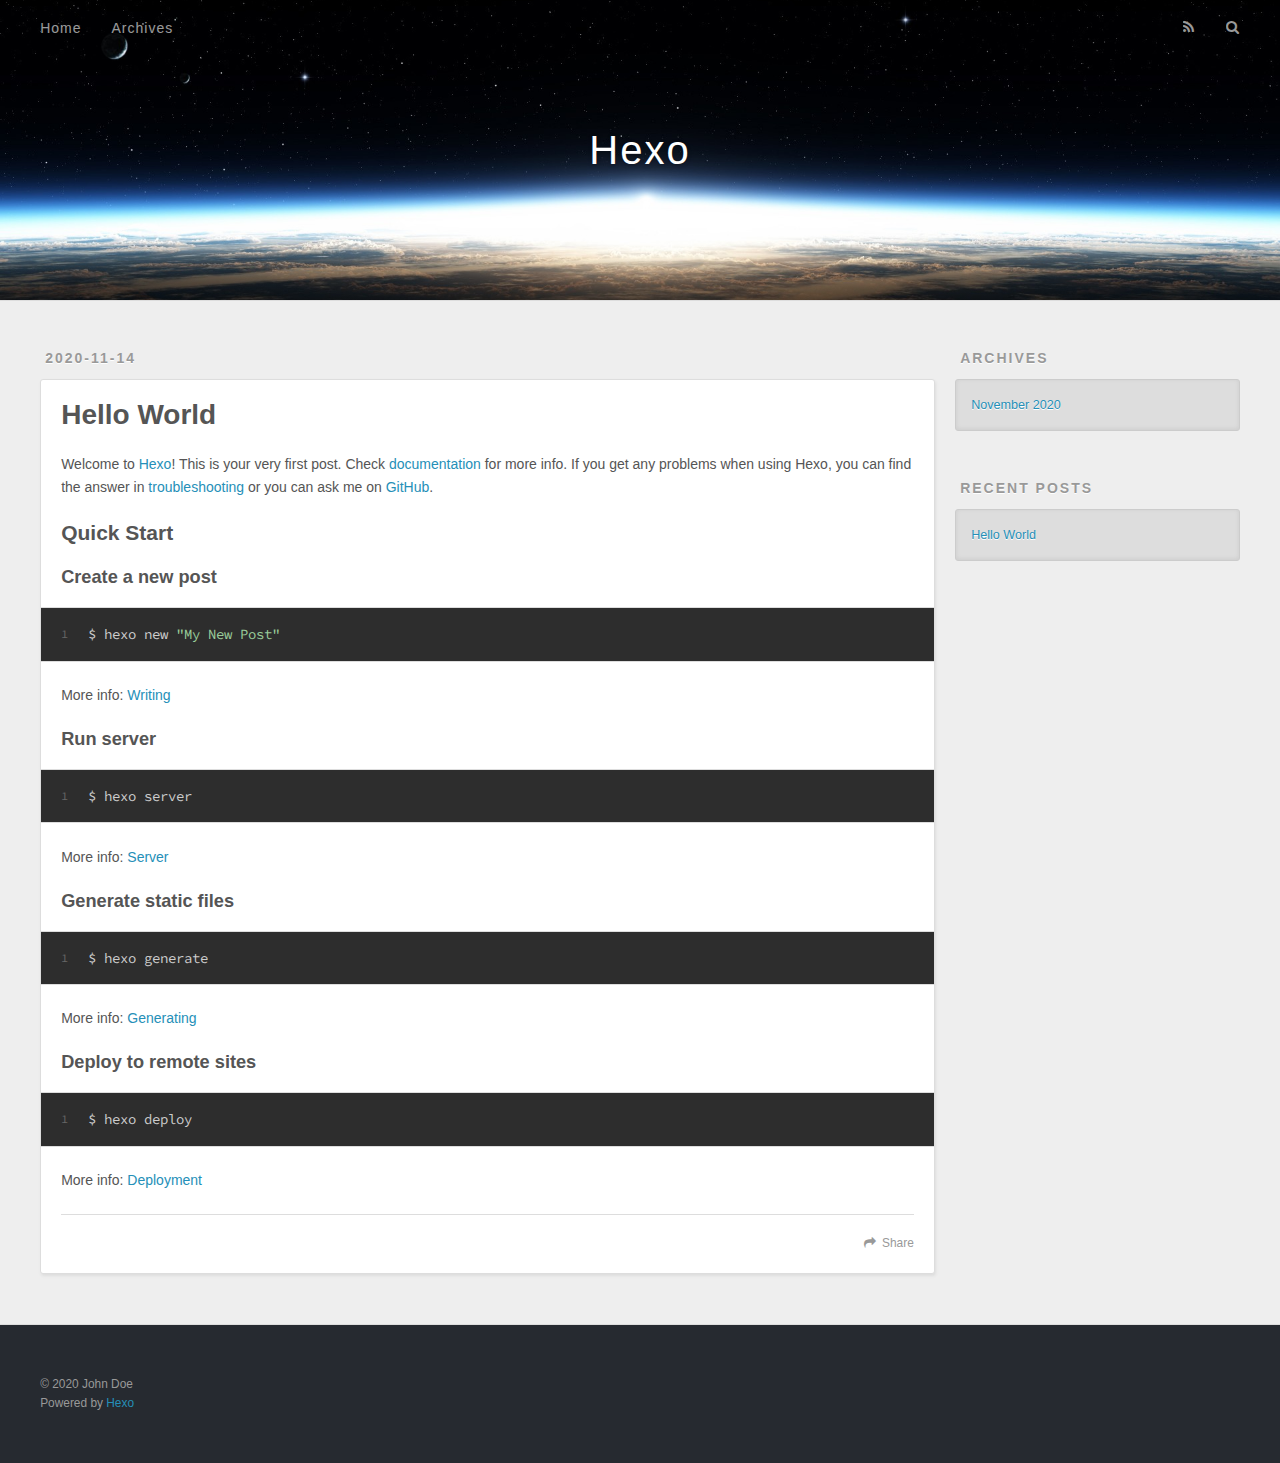
==== index.html @ d77c5b64 "Site updated: 2020-11-14 22:46:18" ====
<!DOCTYPE html>
<html>
<head>
  <meta charset="utf-8">
  

  
  <title>Hexo</title>
  <meta name="viewport" content="width=device-width, initial-scale=1, maximum-scale=1">
  <meta property="og:type" content="website">
<meta property="og:title" content="Hexo">
<meta property="og:url" content="http://example.com/index.html">
<meta property="og:site_name" content="Hexo">
<meta property="og:locale" content="en_US">
<meta property="article:author" content="John Doe">
<meta name="twitter:card" content="summary">
  
    <link rel="alternate" href="/atom.xml" title="Hexo" type="application/atom+xml">
  
  
    <link rel="icon" href="/favicon.png">
  
  
    <link href="//fonts.googleapis.com/css?family=Source+Code+Pro" rel="stylesheet" type="text/css">
  
  
<link rel="stylesheet" href="/css/style.css">

<meta name="generator" content="Hexo 5.2.0"></head>

<body>
  <div id="container">
    <div id="wrap">
      <header id="header">
  <div id="banner"></div>
  <div id="header-outer" class="outer">
    <div id="header-title" class="inner">
      <h1 id="logo-wrap">
        <a href="/" id="logo">Hexo</a>
      </h1>
      
    </div>
    <div id="header-inner" class="inner">
      <nav id="main-nav">
        <a id="main-nav-toggle" class="nav-icon"></a>
        
          <a class="main-nav-link" href="/">Home</a>
        
          <a class="main-nav-link" href="/archives">Archives</a>
        
      </nav>
      <nav id="sub-nav">
        
          <a id="nav-rss-link" class="nav-icon" href="/atom.xml" title="RSS Feed"></a>
        
        <a id="nav-search-btn" class="nav-icon" title="Search"></a>
      </nav>
      <div id="search-form-wrap">
        <form action="//google.com/search" method="get" accept-charset="UTF-8" class="search-form"><input type="search" name="q" class="search-form-input" placeholder="Search"><button type="submit" class="search-form-submit">&#xF002;</button><input type="hidden" name="sitesearch" value="http://example.com"></form>
      </div>
    </div>
  </div>
</header>
      <div class="outer">
        <section id="main">
  
    <article id="post-hello-world" class="article article-type-post" itemscope itemprop="blogPost">
  <div class="article-meta">
    <a href="/2020/11/14/hello-world/" class="article-date">
  <time datetime="2020-11-14T14:32:27.817Z" itemprop="datePublished">2020-11-14</time>
</a>
    
  </div>
  <div class="article-inner">
    
    
      <header class="article-header">
        
  
    <h1 itemprop="name">
      <a class="article-title" href="/2020/11/14/hello-world/">Hello World</a>
    </h1>
  

      </header>
    
    <div class="article-entry" itemprop="articleBody">
      
        <p>Welcome to <a target="_blank" rel="noopener" href="https://hexo.io/">Hexo</a>! This is your very first post. Check <a target="_blank" rel="noopener" href="https://hexo.io/docs/">documentation</a> for more info. If you get any problems when using Hexo, you can find the answer in <a target="_blank" rel="noopener" href="https://hexo.io/docs/troubleshooting.html">troubleshooting</a> or you can ask me on <a target="_blank" rel="noopener" href="https://github.com/hexojs/hexo/issues">GitHub</a>.</p>
<h2 id="Quick-Start"><a href="#Quick-Start" class="headerlink" title="Quick Start"></a>Quick Start</h2><h3 id="Create-a-new-post"><a href="#Create-a-new-post" class="headerlink" title="Create a new post"></a>Create a new post</h3><figure class="highlight bash"><table><tr><td class="gutter"><pre><span class="line">1</span><br></pre></td><td class="code"><pre><span class="line">$ hexo new <span class="string">&quot;My New Post&quot;</span></span><br></pre></td></tr></table></figure>

<p>More info: <a target="_blank" rel="noopener" href="https://hexo.io/docs/writing.html">Writing</a></p>
<h3 id="Run-server"><a href="#Run-server" class="headerlink" title="Run server"></a>Run server</h3><figure class="highlight bash"><table><tr><td class="gutter"><pre><span class="line">1</span><br></pre></td><td class="code"><pre><span class="line">$ hexo server</span><br></pre></td></tr></table></figure>

<p>More info: <a target="_blank" rel="noopener" href="https://hexo.io/docs/server.html">Server</a></p>
<h3 id="Generate-static-files"><a href="#Generate-static-files" class="headerlink" title="Generate static files"></a>Generate static files</h3><figure class="highlight bash"><table><tr><td class="gutter"><pre><span class="line">1</span><br></pre></td><td class="code"><pre><span class="line">$ hexo generate</span><br></pre></td></tr></table></figure>

<p>More info: <a target="_blank" rel="noopener" href="https://hexo.io/docs/generating.html">Generating</a></p>
<h3 id="Deploy-to-remote-sites"><a href="#Deploy-to-remote-sites" class="headerlink" title="Deploy to remote sites"></a>Deploy to remote sites</h3><figure class="highlight bash"><table><tr><td class="gutter"><pre><span class="line">1</span><br></pre></td><td class="code"><pre><span class="line">$ hexo deploy</span><br></pre></td></tr></table></figure>

<p>More info: <a target="_blank" rel="noopener" href="https://hexo.io/docs/one-command-deployment.html">Deployment</a></p>

      
    </div>
    <footer class="article-footer">
      <a data-url="http://example.com/2020/11/14/hello-world/" data-id="ckhhsz4mc0000z0wgeqf4gm39" class="article-share-link">Share</a>
      
      
    </footer>
  </div>
  
</article>


  


</section>
        
          <aside id="sidebar">
  
    

  
    

  
    
  
    
  <div class="widget-wrap">
    <h3 class="widget-title">Archives</h3>
    <div class="widget">
      <ul class="archive-list"><li class="archive-list-item"><a class="archive-list-link" href="/archives/2020/11/">November 2020</a></li></ul>
    </div>
  </div>


  
    
  <div class="widget-wrap">
    <h3 class="widget-title">Recent Posts</h3>
    <div class="widget">
      <ul>
        
          <li>
            <a href="/2020/11/14/hello-world/">Hello World</a>
          </li>
        
      </ul>
    </div>
  </div>

  
</aside>
        
      </div>
      <footer id="footer">
  
  <div class="outer">
    <div id="footer-info" class="inner">
      &copy; 2020 John Doe<br>
      Powered by <a href="http://hexo.io/" target="_blank">Hexo</a>
    </div>
  </div>
</footer>
    </div>
    <nav id="mobile-nav">
  
    <a href="/" class="mobile-nav-link">Home</a>
  
    <a href="/archives" class="mobile-nav-link">Archives</a>
  
</nav>
    

<script src="//ajax.googleapis.com/ajax/libs/jquery/2.0.3/jquery.min.js"></script>


  
<link rel="stylesheet" href="/fancybox/jquery.fancybox.css">

  
<script src="/fancybox/jquery.fancybox.pack.js"></script>




<script src="/js/script.js"></script>




  </div>
</body>
</html>
---- css/style.css ----
body {
  width: 100%;
}
body:before,
body:after {
  content: "";
  display: table;
}
body:after {
  clear: both;
}
html,
body,
div,
span,
applet,
object,
iframe,
h1,
h2,
h3,
h4,
h5,
h6,
p,
blockquote,
pre,
a,
abbr,
acronym,
address,
big,
cite,
code,
del,
dfn,
em,
img,
ins,
kbd,
q,
s,
samp,
small,
strike,
strong,
sub,
sup,
tt,
var,
dl,
dt,
dd,
ol,
ul,
li,
fieldset,
form,
label,
legend,
table,
caption,
tbody,
tfoot,
thead,
tr,
th,
td {
  margin: 0;
  padding: 0;
  border: 0;
  outline: 0;
  font-weight: inherit;
  font-style: inherit;
  font-family: inherit;
  font-size: 100%;
  vertical-align: baseline;
}
body {
  line-height: 1;
  color: #000;
  background: #fff;
}
ol,
ul {
  list-style: none;
}
table {
  border-collapse: separate;
  border-spacing: 0;
  vertical-align: middle;
}
caption,
th,
td {
  text-align: left;
  font-weight: normal;
  vertical-align: middle;
}
a img {
  border: none;
}
input,
button {
  margin: 0;
  padding: 0;
}
input::-moz-focus-inner,
button::-moz-focus-inner {
  border: 0;
  padding: 0;
}
@font-face {
  font-family: FontAwesome;
  font-style: normal;
  font-weight: normal;
  src: url("fonts/fontawesome-webfont.eot?v=#4.0.3");
  src: url("fonts/fontawesome-webfont.eot?#iefix&v=#4.0.3") format("embedded-opentype"), url("fonts/fontawesome-webfont.woff?v=#4.0.3") format("woff"), url("fonts/fontawesome-webfont.ttf?v=#4.0.3") format("truetype"), url("fonts/fontawesome-webfont.svg#fontawesomeregular?v=#4.0.3") format("svg");
}
html,
body,
#container {
  height: 100%;
}
body {
  background: #eee;
  font: 14px -apple-system, BlinkMacSystemFont, "Segoe UI", "Roboto", "Oxygen", "Ubuntu", "Cantarell", "Fira Sans", "Droid Sans", "Helvetica Neue", sans-serif;
  -webkit-text-size-adjust: 100%;
}
.outer {
  max-width: 1220px;
  margin: 0 auto;
  padding: 0 20px;
}
.outer:before,
.outer:after {
  content: "";
  display: table;
}
.outer:after {
  clear: both;
}
.inner {
  display: inline;
  float: left;
  width: 98.33333333333333%;
  margin: 0 0.833333333333333%;
}
.left,
.alignleft {
  float: left;
}
.right,
.alignright {
  float: right;
}
.clear {
  clear: both;
}
#container {
  position: relative;
}
.mobile-nav-on {
  overflow: hidden;
}
#wrap {
  height: 100%;
  width: 100%;
  position: absolute;
  top: 0;
  left: 0;
  -webkit-transition: 0.2s ease-out;
  -moz-transition: 0.2s ease-out;
  -ms-transition: 0.2s ease-out;
  transition: 0.2s ease-out;
  z-index: 1;
  background: #eee;
}
.mobile-nav-on #wrap {
  left: 280px;
}
@media screen and (min-width: 768px) {
  #main {
    display: inline;
    float: left;
    width: 73.33333333333333%;
    margin: 0 0.833333333333333%;
  }
}
.article-date,
.article-category-link,
.archive-year,
.widget-title {
  text-decoration: none;
  text-transform: uppercase;
  letter-spacing: 2px;
  color: #999;
  margin-bottom: 1em;
  margin-left: 5px;
  line-height: 1em;
  text-shadow: 0 1px #fff;
  font-weight: bold;
}
.article-inner,
.archive-article-inner {
  background: #fff;
  -webkit-box-shadow: 1px 2px 3px #ddd;
  box-shadow: 1px 2px 3px #ddd;
  border: 1px solid #ddd;
  border-radius: 3px;
}
.article-entry h1,
.widget h1 {
  font-size: 2em;
}
.article-entry h2,
.widget h2 {
  font-size: 1.5em;
}
.article-entry h3,
.widget h3 {
  font-size: 1.3em;
}
.article-entry h4,
.widget h4 {
  font-size: 1.2em;
}
.article-entry h5,
.widget h5 {
  font-size: 1em;
}
.article-entry h6,
.widget h6 {
  font-size: 1em;
  color: #999;
}
.article-entry hr,
.widget hr {
  border: 1px dashed #ddd;
}
.article-entry strong,
.widget strong {
  font-weight: bold;
}
.article-entry em,
.widget em,
.article-entry cite,
.widget cite {
  font-style: italic;
}
.article-entry sup,
.widget sup,
.article-entry sub,
.widget sub {
  font-size: 0.75em;
  line-height: 0;
  position: relative;
  vertical-align: baseline;
}
.article-entry sup,
.widget sup {
  top: -0.5em;
}
.article-entry sub,
.widget sub {
  bottom: -0.2em;
}
.article-entry small,
.widget small {
  font-size: 0.85em;
}
.article-entry acronym,
.widget acronym,
.article-entry abbr,
.widget abbr {
  border-bottom: 1px dotted;
}
.article-entry ul,
.widget ul,
.article-entry ol,
.widget ol,
.article-entry dl,
.widget dl {
  margin: 0 20px;
  line-height: 1.6em;
}
.article-entry ul ul,
.widget ul ul,
.article-entry ol ul,
.widget ol ul,
.article-entry ul ol,
.widget ul ol,
.article-entry ol ol,
.widget ol ol {
  margin-top: 0;
  margin-bottom: 0;
}
.article-entry ul,
.widget ul {
  list-style: disc;
}
.article-entry ol,
.widget ol {
  list-style: decimal;
}
.article-entry dt,
.widget dt {
  font-weight: bold;
}
#header {
  height: 300px;
  position: relative;
  border-bottom: 1px solid #ddd;
}
#header:before,
#header:after {
  content: "";
  position: absolute;
  left: 0;
  right: 0;
  height: 40px;
}
#header:before {
  top: 0;
  background: -webkit-linear-gradient(rgba(0,0,0,0.2), transparent);
  background: -moz-linear-gradient(rgba(0,0,0,0.2), transparent);
  background: -ms-linear-gradient(rgba(0,0,0,0.2), transparent);
  background: linear-gradient(rgba(0,0,0,0.2), transparent);
}
#header:after {
  bottom: 0;
  background: -webkit-linear-gradient(transparent, rgba(0,0,0,0.2));
  background: -moz-linear-gradient(transparent, rgba(0,0,0,0.2));
  background: -ms-linear-gradient(transparent, rgba(0,0,0,0.2));
  background: linear-gradient(transparent, rgba(0,0,0,0.2));
}
#header-outer {
  height: 100%;
  position: relative;
}
#header-inner {
  position: relative;
  overflow: hidden;
}
#banner {
  position: absolute;
  top: 0;
  left: 0;
  width: 100%;
  height: 100%;
  background: url("images/banner.jpg") center #000;
  -webkit-background-size: cover;
  -moz-background-size: cover;
  background-size: cover;
  z-index: -1;
}
#header-title {
  text-align: center;
  height: 40px;
  position: absolute;
  top: 50%;
  left: 0;
  margin-top: -20px;
}
#logo,
#subtitle {
  text-decoration: none;
  color: #fff;
  font-weight: 300;
  text-shadow: 0 1px 4px rgba(0,0,0,0.3);
}
#logo {
  font-size: 40px;
  line-height: 40px;
  letter-spacing: 2px;
}
#subtitle {
  font-size: 16px;
  line-height: 16px;
  letter-spacing: 1px;
}
#subtitle-wrap {
  margin-top: 16px;
}
#main-nav {
  float: left;
  margin-left: -15px;
}
.nav-icon,
.main-nav-link {
  float: left;
  color: #fff;
  opacity: 0.6;
  text-decoration: none;
  text-shadow: 0 1px rgba(0,0,0,0.2);
  -webkit-transition: opacity 0.2s;
  -moz-transition: opacity 0.2s;
  -ms-transition: opacity 0.2s;
  transition: opacity 0.2s;
  display: block;
  padding: 20px 15px;
}
.nav-icon:hover,
.main-nav-link:hover {
  opacity: 1;
}
.nav-icon {
  font-family: FontAwesome;
  text-align: center;
  font-size: 14px;
  width: 14px;
  height: 14px;
  padding: 20px 15px;
  position: relative;
  cursor: pointer;
}
.main-nav-link {
  font-weight: 300;
  letter-spacing: 1px;
}
@media screen and (max-width: 479px) {
  .main-nav-link {
    display: none;
  }
}
#main-nav-toggle {
  display: none;
}
#main-nav-toggle:before {
  content: "\f0c9";
}
@media screen and (max-width: 479px) {
  #main-nav-toggle {
    display: block;
  }
}
#sub-nav {
  float: right;
  margin-right: -15px;
}
#nav-rss-link:before {
  content: "\f09e";
}
#nav-search-btn:before {
  content: "\f002";
}
#search-form-wrap {
  position: absolute;
  top: 15px;
  width: 150px;
  height: 30px;
  right: -150px;
  opacity: 0;
  -webkit-transition: 0.2s ease-out;
  -moz-transition: 0.2s ease-out;
  -ms-transition: 0.2s ease-out;
  transition: 0.2s ease-out;
}
#search-form-wrap.on {
  opacity: 1;
  right: 0;
}
@media screen and (max-width: 479px) {
  #search-form-wrap {
    width: 100%;
    right: -100%;
  }
}
.search-form {
  position: absolute;
  top: 0;
  left: 0;
  right: 0;
  background: #fff;
  padding: 5px 15px;
  border-radius: 15px;
  -webkit-box-shadow: 0 0 10px rgba(0,0,0,0.3);
  box-shadow: 0 0 10px rgba(0,0,0,0.3);
}
.search-form-input {
  border: none;
  background: none;
  color: #555;
  width: 100%;
  font: 13px -apple-system, BlinkMacSystemFont, "Segoe UI", "Roboto", "Oxygen", "Ubuntu", "Cantarell", "Fira Sans", "Droid Sans", "Helvetica Neue", sans-serif;
  outline: none;
}
.search-form-input::-webkit-search-results-decoration,
.search-form-input::-webkit-search-cancel-button {
  -webkit-appearance: none;
}
.search-form-submit {
  position: absolute;
  top: 50%;
  right: 10px;
  margin-top: -7px;
  font: 13px FontAwesome;
  border: none;
  background: none;
  color: #bbb;
  cursor: pointer;
}
.search-form-submit:hover,
.search-form-submit:focus {
  color: #777;
}
.article {
  margin: 50px 0;
}
.article-inner {
  overflow: hidden;
}
.article-meta:before,
.article-meta:after {
  content: "";
  display: table;
}
.article-meta:after {
  clear: both;
}
.article-date {
  float: left;
}
.article-category {
  float: left;
  line-height: 1em;
  color: #ccc;
  text-shadow: 0 1px #fff;
  margin-left: 8px;
}
.article-category:before {
  content: "\2022";
}
.article-category-link {
  margin: 0 12px 1em;
}
.article-header {
  padding: 20px 20px 0;
}
.article-title {
  text-decoration: none;
  font-size: 2em;
  font-weight: bold;
  color: #555;
  line-height: 1.1em;
  -webkit-transition: color 0.2s;
  -moz-transition: color 0.2s;
  -ms-transition: color 0.2s;
  transition: color 0.2s;
}
a.article-title:hover {
  color: #258fb8;
}
.article-entry {
  color: #555;
  padding: 0 20px;
}
.article-entry:before,
.article-entry:after {
  content: "";
  display: table;
}
.article-entry:after {
  clear: both;
}
.article-entry p,
.article-entry table {
  line-height: 1.6em;
  margin: 1.6em 0;
}
.article-entry h1,
.article-entry h2,
.article-entry h3,
.article-entry h4,
.article-entry h5,
.article-entry h6 {
  font-weight: bold;
}
.article-entry h1,
.article-entry h2,
.article-entry h3,
.article-entry h4,
.article-entry h5,
.article-entry h6 {
  line-height: 1.1em;
  margin: 1.1em 0;
}
.article-entry a {
  color: #258fb8;
  text-decoration: none;
}
.article-entry a:hover {
  text-decoration: underline;
}
.article-entry ul,
.article-entry ol,
.article-entry dl {
  margin-top: 1.6em;
  margin-bottom: 1.6em;
}
.article-entry img,
.article-entry video {
  max-width: 100%;
  height: auto;
  display: block;
  margin: auto;
}
.article-entry iframe {
  border: none;
}
.article-entry table {
  width: 100%;
  border-collapse: collapse;
  border-spacing: 0;
}
.article-entry th {
  font-weight: bold;
  border-bottom: 3px solid #ddd;
  padding-bottom: 0.5em;
}
.article-entry td {
  border-bottom: 1px solid #ddd;
  padding: 10px 0;
}
.article-entry blockquote {
  font-family: Georgia, "Times New Roman", serif;
  font-size: 1.4em;
  margin: 1.6em 20px;
  text-align: center;
}
.article-entry blockquote footer {
  font-size: 14px;
  margin: 1.6em 0;
  font-family: -apple-system, BlinkMacSystemFont, "Segoe UI", "Roboto", "Oxygen", "Ubuntu", "Cantarell", "Fira Sans", "Droid Sans", "Helvetica Neue", sans-serif;
}
.article-entry blockquote footer cite:before {
  content: "—";
  padding: 0 0.5em;
}
.article-entry .pullquote {
  text-align: left;
  width: 45%;
  margin: 0;
}
.article-entry .pullquote.left {
  margin-left: 0.5em;
  margin-right: 1em;
}
.article-entry .pullquote.right {
  margin-right: 0.5em;
  margin-left: 1em;
}
.article-entry .caption {
  color: #999;
  display: block;
  font-size: 0.9em;
  margin-top: 0.5em;
  position: relative;
  text-align: center;
}
.article-entry .video-container {
  position: relative;
  padding-top: 56.25%;
  height: 0;
  overflow: hidden;
}
.article-entry .video-container iframe,
.article-entry .video-container object,
.article-entry .video-container embed {
  position: absolute;
  top: 0;
  left: 0;
  width: 100%;
  height: 100%;
  margin-top: 0;
}
.article-more-link a {
  display: inline-block;
  line-height: 1em;
  padding: 6px 15px;
  border-radius: 15px;
  background: #eee;
  color: #999;
  text-shadow: 0 1px #fff;
  text-decoration: none;
}
.article-more-link a:hover {
  background: #258fb8;
  color: #fff;
  text-decoration: none;
  text-shadow: 0 1px #1e7293;
}
.article-footer {
  font-size: 0.85em;
  line-height: 1.6em;
  border-top: 1px solid #ddd;
  padding-top: 1.6em;
  margin: 0 20px 20px;
}
.article-footer:before,
.article-footer:after {
  content: "";
  display: table;
}
.article-footer:after {
  clear: both;
}
.article-footer a {
  color: #999;
  text-decoration: none;
}
.article-footer a:hover {
  color: #555;
}
.article-tag-list-item {
  float: left;
  margin-right: 10px;
}
.article-tag-list-link:before {
  content: "#";
}
.article-comment-link {
  float: right;
}
.article-comment-link:before {
  content: "\f075";
  font-family: FontAwesome;
  padding-right: 8px;
}
.article-share-link {
  cursor: pointer;
  float: right;
  margin-left: 20px;
}
.article-share-link:before {
  content: "\f064";
  font-family: FontAwesome;
  padding-right: 6px;
}
#article-nav {
  position: relative;
}
#article-nav:before,
#article-nav:after {
  content: "";
  display: table;
}
#article-nav:after {
  clear: both;
}
@media screen and (min-width: 768px) {
  #article-nav {
    margin: 50px 0;
  }
  #article-nav:before {
    width: 8px;
    height: 8px;
    position: absolute;
    top: 50%;
    left: 50%;
    margin-top: -4px;
    margin-left: -4px;
    content: "";
    border-radius: 50%;
    background: #ddd;
    -webkit-box-shadow: 0 1px 2px #fff;
    box-shadow: 0 1px 2px #fff;
  }
}
.article-nav-link-wrap {
  text-decoration: none;
  text-shadow: 0 1px #fff;
  color: #999;
  -webkit-box-sizing: border-box;
  -moz-box-sizing: border-box;
  box-sizing: border-box;
  margin-top: 50px;
  text-align: center;
  display: block;
}
.article-nav-link-wrap:hover {
  color: #555;
}
@media screen and (min-width: 768px) {
  .article-nav-link-wrap {
    width: 50%;
    margin-top: 0;
  }
}
@media screen and (min-width: 768px) {
  #article-nav-newer {
    float: left;
    text-align: right;
    padding-right: 20px;
  }
}
@media screen and (min-width: 768px) {
  #article-nav-older {
    float: right;
    text-align: left;
    padding-left: 20px;
  }
}
.article-nav-caption {
  text-transform: uppercase;
  letter-spacing: 2px;
  color: #ddd;
  line-height: 1em;
  font-weight: bold;
}
#article-nav-newer .article-nav-caption {
  margin-right: -2px;
}
.article-nav-title {
  font-size: 0.85em;
  line-height: 1.6em;
  margin-top: 0.5em;
}
.article-share-box {
  position: absolute;
  display: none;
  background: #fff;
  -webkit-box-shadow: 1px 2px 10px rgba(0,0,0,0.2);
  box-shadow: 1px 2px 10px rgba(0,0,0,0.2);
  border-radius: 3px;
  margin-left: -145px;
  overflow: hidden;
  z-index: 1;
}
.article-share-box.on {
  display: block;
}
.article-share-input {
  width: 100%;
  background: none;
  -webkit-box-sizing: border-box;
  -moz-box-sizing: border-box;
  box-sizing: border-box;
  font: 14px -apple-system, BlinkMacSystemFont, "Segoe UI", "Roboto", "Oxygen", "Ubuntu", "Cantarell", "Fira Sans", "Droid Sans", "Helvetica Neue", sans-serif;
  padding: 0 15px;
  color: #555;
  outline: none;
  border: 1px solid #ddd;
  border-radius: 3px 3px 0 0;
  height: 36px;
  line-height: 36px;
}
.article-share-links {
  background: #eee;
}
.article-share-links:before,
.article-share-links:after {
  content: "";
  display: table;
}
.article-share-links:after {
  clear: both;
}
.article-share-twitter,
.article-share-facebook,
.article-share-pinterest,
.article-share-google {
  width: 50px;
  height: 36px;
  display: block;
  float: left;
  position: relative;
  color: #999;
  text-shadow: 0 1px #fff;
}
.article-share-twitter:before,
.article-share-facebook:before,
.article-share-pinterest:before,
.article-share-google:before {
  font-size: 20px;
  font-family: FontAwesome;
  width: 20px;
  height: 20px;
  position: absolute;
  top: 50%;
  left: 50%;
  margin-top: -10px;
  margin-left: -10px;
  text-align: center;
}
.article-share-twitter:hover,
.article-share-facebook:hover,
.article-share-pinterest:hover,
.article-share-google:hover {
  color: #fff;
}
.article-share-twitter:before {
  content: "\f099";
}
.article-share-twitter:hover {
  background: #00aced;
  text-shadow: 0 1px #008abe;
}
.article-share-facebook:before {
  content: "\f09a";
}
.article-share-facebook:hover {
  background: #3b5998;
  text-shadow: 0 1px #2f477a;
}
.article-share-pinterest:before {
  content: "\f0d2";
}
.article-share-pinterest:hover {
  background: #cb2027;
  text-shadow: 0 1px #a21a1f;
}
.article-share-google:before {
  content: "\f0d5";
}
.article-share-google:hover {
  background: #dd4b39;
  text-shadow: 0 1px #be3221;
}
.article-gallery {
  background: #000;
  position: relative;
}
.article-gallery-photos {
  position: relative;
  overflow: hidden;
}
.article-gallery-img {
  display: none;
  max-width: 100%;
}
.article-gallery-img:first-child {
  display: block;
}
.article-gallery-img.loaded {
  position: absolute;
  display: block;
}
.article-gallery-img img {
  display: block;
  max-width: 100%;
  margin: 0 auto;
}
#comments {
  background: #fff;
  -webkit-box-shadow: 1px 2px 3px #ddd;
  box-shadow: 1px 2px 3px #ddd;
  padding: 20px;
  border: 1px solid #ddd;
  border-radius: 3px;
  margin: 50px 0;
}
#comments a {
  color: #258fb8;
}
.archives-wrap {
  margin: 50px 0;
}
.archives:before,
.archives:after {
  content: "";
  display: table;
}
.archives:after {
  clear: both;
}
.archive-year-wrap {
  margin-bottom: 1em;
}
.archives {
  -webkit-column-gap: 10px;
  -moz-column-gap: 10px;
  column-gap: 10px;
}
@media screen and (min-width: 480px) and (max-width: 767px) {
  .archives {
    -webkit-column-count: 2;
    -moz-column-count: 2;
    column-count: 2;
  }
}
@media screen and (min-width: 768px) {
  .archives {
    -webkit-column-count: 3;
    -moz-column-count: 3;
    column-count: 3;
  }
}
.archive-article {
  -webkit-column-break-inside: avoid;
  page-break-inside: avoid;
  overflow: hidden;
  break-inside: avoid-column;
}
.archive-article-inner {
  padding: 10px;
  margin-bottom: 15px;
}
.archive-article-title {
  text-decoration: none;
  font-weight: bold;
  color: #555;
  -webkit-transition: color 0.2s;
  -moz-transition: color 0.2s;
  -ms-transition: color 0.2s;
  transition: color 0.2s;
  line-height: 1.6em;
}
.archive-article-title:hover {
  color: #258fb8;
}
.archive-article-footer {
  margin-top: 1em;
}
.archive-article-date {
  color: #999;
  text-decoration: none;
  font-size: 0.85em;
  line-height: 1em;
  margin-bottom: 0.5em;
  display: block;
}
#page-nav {
  margin: 50px auto;
  background: #fff;
  -webkit-box-shadow: 1px 2px 3px #ddd;
  box-shadow: 1px 2px 3px #ddd;
  border: 1px solid #ddd;
  border-radius: 3px;
  text-align: center;
  color: #999;
  overflow: hidden;
}
#page-nav:before,
#page-nav:after {
  content: "";
  display: table;
}
#page-nav:after {
  clear: both;
}
#page-nav a,
#page-nav span {
  padding: 10px 20px;
  line-height: 1;
  height: 2ex;
}
#page-nav a {
  color: #999;
  text-decoration: none;
}
#page-nav a:hover {
  background: #999;
  color: #fff;
}
#page-nav .prev {
  float: left;
}
#page-nav .next {
  float: right;
}
#page-nav .page-number {
  display: inline-block;
}
@media screen and (max-width: 479px) {
  #page-nav .page-number {
    display: none;
  }
}
#page-nav .current {
  color: #555;
  font-weight: bold;
}
#page-nav .space {
  color: #ddd;
}
#footer {
  background: #262a30;
  padding: 50px 0;
  border-top: 1px solid #ddd;
  color: #999;
}
#footer a {
  color: #258fb8;
  text-decoration: none;
}
#footer a:hover {
  text-decoration: underline;
}
#footer-info {
  line-height: 1.6em;
  font-size: 0.85em;
}
.article-entry pre,
.article-entry .highlight {
  background: #2d2d2d;
  margin: 0 -20px;
  padding: 15px 20px;
  border-style: solid;
  border-color: #ddd;
  border-width: 1px 0;
  overflow: auto;
  color: #ccc;
  line-height: 22.400000000000002px;
}
.article-entry .highlight .gutter pre,
.article-entry .gist .gist-file .gist-data .line-numbers {
  color: #666;
  font-size: 0.85em;
}
.article-entry pre,
.article-entry code {
  font-family: "Source Code Pro", Consolas, Monaco, Menlo, Consolas, monospace;
}
.article-entry code {
  background: #eee;
  text-shadow: 0 1px #fff;
  padding: 0 0.3em;
}
.article-entry pre code {
  background: none;
  text-shadow: none;
  padding: 0;
}
.article-entry .highlight pre {
  border: none;
  margin: 0;
  padding: 0;
}
.article-entry .highlight table {
  margin: 0;
  width: auto;
}
.article-entry .highlight td {
  border: none;
  padding: 0;
}
.article-entry .highlight figcaption {
  font-size: 0.85em;
  color: #999;
  line-height: 1em;
  margin-bottom: 1em;
}
.article-entry .highlight figcaption:before,
.article-entry .highlight figcaption:after {
  content: "";
  display: table;
}
.article-entry .highlight figcaption:after {
  clear: both;
}
.article-entry .highlight figcaption a {
  float: right;
}
.article-entry .highlight .gutter pre {
  text-align: right;
  padding-right: 20px;
}
.article-entry .highlight .line {
  height: 22.400000000000002px;
}
.article-entry .highlight .line.marked {
  background: #515151;
}
.article-entry .gist {
  margin: 0 -20px;
  border-style: solid;
  border-color: #ddd;
  border-width: 1px 0;
  background: #2d2d2d;
  padding: 15px 20px 15px 0;
}
.article-entry .gist .gist-file {
  border: none;
  font-family: "Source Code Pro", Consolas, Monaco, Menlo, Consolas, monospace;
  margin: 0;
}
.article-entry .gist .gist-file .gist-data {
  background: none;
  border: none;
}
.article-entry .gist .gist-file .gist-data .line-numbers {
  background: none;
  border: none;
  padding: 0 20px 0 0;
}
.article-entry .gist .gist-file .gist-data .line-data {
  padding: 0 !important;
}
.article-entry .gist .gist-file .highlight {
  margin: 0;
  padding: 0;
  border: none;
}
.article-entry .gist .gist-file .gist-meta {
  background: #2d2d2d;
  color: #999;
  font: 0.85em -apple-system, BlinkMacSystemFont, "Segoe UI", "Roboto", "Oxygen", "Ubuntu", "Cantarell", "Fira Sans", "Droid Sans", "Helvetica Neue", sans-serif;
  text-shadow: 0 0;
  padding: 0;
  margin-top: 1em;
  margin-left: 20px;
}
.article-entry .gist .gist-file .gist-meta a {
  color: #258fb8;
  font-weight: normal;
}
.article-entry .gist .gist-file .gist-meta a:hover {
  text-decoration: underline;
}
pre .comment,
pre .title {
  color: #999;
}
pre .variable,
pre .attribute,
pre .tag,
pre .regexp,
pre .ruby .constant,
pre .xml .tag .title,
pre .xml .pi,
pre .xml .doctype,
pre .html .doctype,
pre .css .id,
pre .css .class,
pre .css .pseudo {
  color: #f2777a;
}
pre .number,
pre .preprocessor,
pre .built_in,
pre .literal,
pre .params,
pre .constant {
  color: #f99157;
}
pre .class,
pre .ruby .class .title,
pre .css .rules .attribute {
  color: #9c9;
}
pre .string,
pre .value,
pre .inheritance,
pre .header,
pre .ruby .symbol,
pre .xml .cdata {
  color: #9c9;
}
pre .css .hexcolor {
  color: #6cc;
}
pre .function,
pre .python .decorator,
pre .python .title,
pre .ruby .function .title,
pre .ruby .title .keyword,
pre .perl .sub,
pre .javascript .title,
pre .coffeescript .title {
  color: #69c;
}
pre .keyword,
pre .javascript .function {
  color: #c9c;
}
@media screen and (max-width: 479px) {
  #mobile-nav {
    position: absolute;
    top: 0;
    left: 0;
    width: 280px;
    height: 100%;
    background: #191919;
    border-right: 1px solid #fff;
  }
}
@media screen and (max-width: 479px) {
  .mobile-nav-link {
    display: block;
    color: #999;
    text-decoration: none;
    padding: 15px 20px;
    font-weight: bold;
  }
  .mobile-nav-link:hover {
    color: #fff;
  }
}
@media screen and (min-width: 768px) {
  #sidebar {
    display: inline;
    float: left;
    width: 23.333333333333332%;
    margin: 0 0.833333333333333%;
  }
}
.widget-wrap {
  margin: 50px 0;
}
.widget {
  color: #777;
  text-shadow: 0 1px #fff;
  background: #ddd;
  -webkit-box-shadow: 0 -1px 4px #ccc inset;
  box-shadow: 0 -1px 4px #ccc inset;
  border: 1px solid #ccc;
  padding: 15px;
  border-radius: 3px;
}
.widget a {
  color: #258fb8;
  text-decoration: none;
}
.widget a:hover {
  text-decoration: underline;
}
.widget ul ul,
.widget ol ul,
.widget dl ul,
.widget ul ol,
.widget ol ol,
.widget dl ol,
.widget ul dl,
.widget ol dl,
.widget dl dl {
  margin-left: 15px;
  list-style: disc;
}
.widget {
  line-height: 1.6em;
  word-wrap: break-word;
  font-size: 0.9em;
}
.widget ul,
.widget ol {
  list-style: none;
  margin: 0;
}
.widget ul ul,
.widget ol ul,
.widget ul ol,
.widget ol ol {
  margin: 0 20px;
}
.widget ul ul,
.widget ol ul {
  list-style: disc;
}
.widget ul ol,
.widget ol ol {
  list-style: decimal;
}
.category-list-count,
.tag-list-count,
.archive-list-count {
  padding-left: 5px;
  color: #999;
  font-size: 0.85em;
}
.category-list-count:before,
.tag-list-count:before,
.archive-list-count:before {
  content: "(";
}
.category-list-count:after,
.tag-list-count:after,
.archive-list-count:after {
  content: ")";
}
.tagcloud a {
  margin-right: 5px;
  display: inline-block;
}
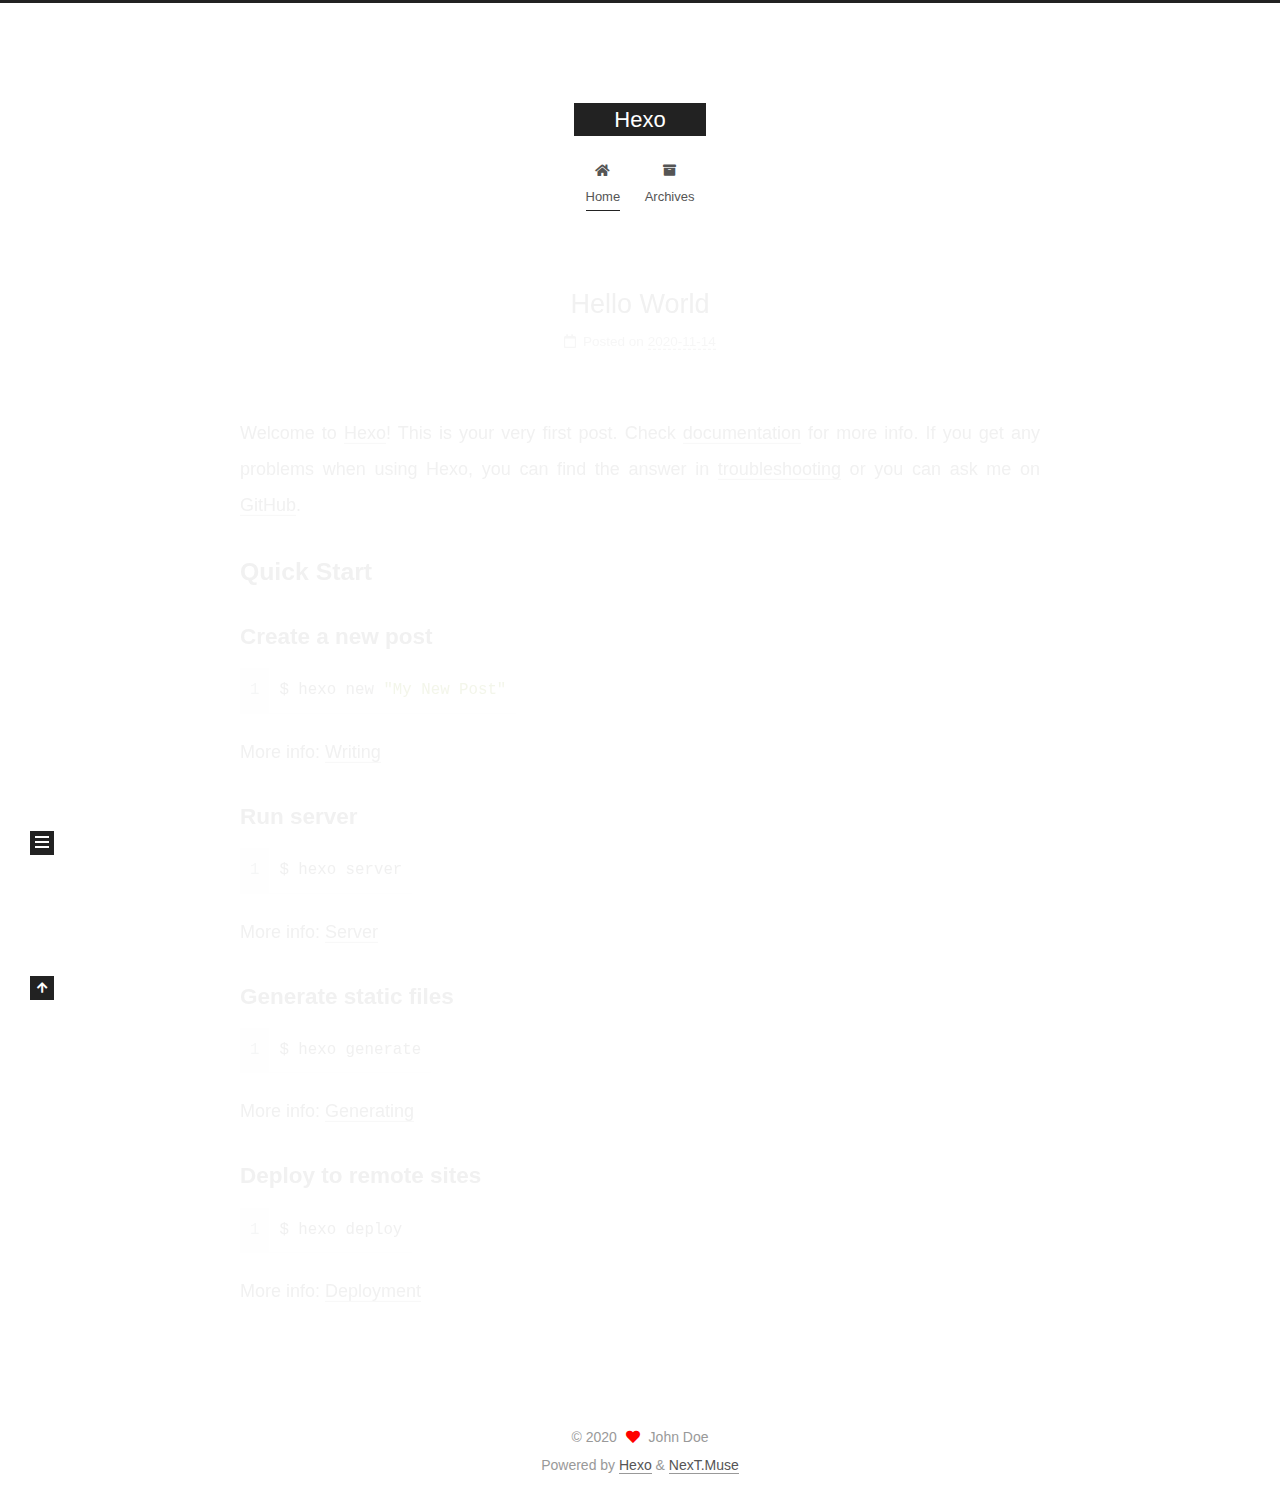
==== commit d9baa2b4: "Site updated: 2020-11-14 23:24:21" ====
--- a/index.html
+++ b/index.html
@@ -1,12 +1,25 @@
 <!DOCTYPE html>
-<html>
+<html lang="en">
 <head>
-  <meta charset="utf-8">
-  
-
-  
-  <title>Hexo</title>
-  <meta name="viewport" content="width=device-width, initial-scale=1, maximum-scale=1">
+  <meta charset="UTF-8">
+<meta name="viewport" content="width=device-width, initial-scale=1, maximum-scale=2">
+<meta name="theme-color" content="#222">
+<meta name="generator" content="Hexo 5.2.0">
+  <link rel="apple-touch-icon" sizes="180x180" href="/images/apple-touch-icon-next.png">
+  <link rel="icon" type="image/png" sizes="32x32" href="/images/favicon-32x32-next.png">
+  <link rel="icon" type="image/png" sizes="16x16" href="/images/favicon-16x16-next.png">
+  <link rel="mask-icon" href="/images/logo.svg" color="#222">
+
+<link rel="stylesheet" href="/css/main.css">
+
+
+<link rel="stylesheet" href="/lib/font-awesome/css/all.min.css">
+
+<script id="hexo-configurations">
+    var NexT = window.NexT || {};
+    var CONFIG = {"hostname":"example.com","root":"/","scheme":"Muse","version":"7.8.0","exturl":false,"sidebar":{"position":"left","display":"post","padding":18,"offset":12,"onmobile":false},"copycode":{"enable":false,"show_result":false,"style":null},"back2top":{"enable":true,"sidebar":false,"scrollpercent":false},"bookmark":{"enable":false,"color":"#222","save":"auto"},"fancybox":false,"mediumzoom":false,"lazyload":false,"pangu":false,"comments":{"style":"tabs","active":null,"storage":true,"lazyload":false,"nav":null},"algolia":{"hits":{"per_page":10},"labels":{"input_placeholder":"Search for Posts","hits_empty":"We didn't find any results for the search: ${query}","hits_stats":"${hits} results found in ${time} ms"}},"localsearch":{"enable":false,"trigger":"auto","top_n_per_article":1,"unescape":false,"preload":false},"motion":{"enable":true,"async":false,"transition":{"post_block":"fadeIn","post_header":"slideDownIn","post_body":"slideDownIn","coll_header":"slideLeftIn","sidebar":"slideUpIn"}}};
+  </script>
+
   <meta property="og:type" content="website">
 <meta property="og:title" content="Hexo">
 <meta property="og:url" content="http://example.com/index.html">
@@ -14,183 +27,343 @@
 <meta property="og:locale" content="en_US">
 <meta property="article:author" content="John Doe">
 <meta name="twitter:card" content="summary">
-  
-    <link rel="alternate" href="/atom.xml" title="Hexo" type="application/atom+xml">
-  
-  
-    <link rel="icon" href="/favicon.png">
-  
-  
-    <link href="//fonts.googleapis.com/css?family=Source+Code+Pro" rel="stylesheet" type="text/css">
-  
-  
-<link rel="stylesheet" href="/css/style.css">
-
-<meta name="generator" content="Hexo 5.2.0"></head>
-
-<body>
-  <div id="container">
-    <div id="wrap">
-      <header id="header">
-  <div id="banner"></div>
-  <div id="header-outer" class="outer">
-    <div id="header-title" class="inner">
-      <h1 id="logo-wrap">
-        <a href="/" id="logo">Hexo</a>
-      </h1>
+
+<link rel="canonical" href="http://example.com/">
+
+
+<script id="page-configurations">
+  // https://hexo.io/docs/variables.html
+  CONFIG.page = {
+    sidebar: "",
+    isHome : true,
+    isPost : false,
+    lang   : 'en'
+  };
+</script>
+
+  <title>Hexo</title>
+  
+
+
+
+
+
+
+  <noscript>
+  <style>
+  .use-motion .brand,
+  .use-motion .menu-item,
+  .sidebar-inner,
+  .use-motion .post-block,
+  .use-motion .pagination,
+  .use-motion .comments,
+  .use-motion .post-header,
+  .use-motion .post-body,
+  .use-motion .collection-header { opacity: initial; }
+
+  .use-motion .site-title,
+  .use-motion .site-subtitle {
+    opacity: initial;
+    top: initial;
+  }
+
+  .use-motion .logo-line-before i { left: initial; }
+  .use-motion .logo-line-after i { right: initial; }
+  </style>
+</noscript>
+
+</head>
+
+<body itemscope itemtype="http://schema.org/WebPage">
+  <div class="container use-motion">
+    <div class="headband"></div>
+
+    <header class="header" itemscope itemtype="http://schema.org/WPHeader">
+      <div class="header-inner"><div class="site-brand-container">
+  <div class="site-nav-toggle">
+    <div class="toggle" aria-label="Toggle navigation bar">
+      <span class="toggle-line toggle-line-first"></span>
+      <span class="toggle-line toggle-line-middle"></span>
+      <span class="toggle-line toggle-line-last"></span>
+    </div>
+  </div>
+
+  <div class="site-meta">
+
+    <a href="/" class="brand" rel="start">
+      <span class="logo-line-before"><i></i></span>
+      <h1 class="site-title">Hexo</h1>
+      <span class="logo-line-after"><i></i></span>
+    </a>
+  </div>
+
+  <div class="site-nav-right">
+    <div class="toggle popup-trigger">
+    </div>
+  </div>
+</div>
+
+
+
+
+<nav class="site-nav">
+  <ul id="menu" class="main-menu menu">
+        <li class="menu-item menu-item-home">
+
+    <a href="/" rel="section"><i class="fa fa-home fa-fw"></i>Home</a>
+
+  </li>
+        <li class="menu-item menu-item-archives">
+
+    <a href="/archives/" rel="section"><i class="fa fa-archive fa-fw"></i>Archives</a>
+
+  </li>
+  </ul>
+</nav>
+
+
+
+
+</div>
+    </header>
+
+    
+  <div class="back-to-top">
+    <i class="fa fa-arrow-up"></i>
+    <span>0%</span>
+  </div>
+
+
+    <main class="main">
+      <div class="main-inner">
+        <div class="content-wrap">
+          
+
+          <div class="content index posts-expand">
+            
+      
+  
+  
+  <article itemscope itemtype="http://schema.org/Article" class="post-block" lang="en">
+    <link itemprop="mainEntityOfPage" href="http://example.com/2020/11/14/hello-world/">
+
+    <span hidden itemprop="author" itemscope itemtype="http://schema.org/Person">
+      <meta itemprop="image" content="/images/avatar.gif">
+      <meta itemprop="name" content="John Doe">
+      <meta itemprop="description" content="">
+    </span>
+
+    <span hidden itemprop="publisher" itemscope itemtype="http://schema.org/Organization">
+      <meta itemprop="name" content="Hexo">
+    </span>
+      <header class="post-header">
+        <h2 class="post-title" itemprop="name headline">
+          
+            <a href="/2020/11/14/hello-world/" class="post-title-link" itemprop="url">Hello World</a>
+        </h2>
+
+        <div class="post-meta">
+            <span class="post-meta-item">
+              <span class="post-meta-item-icon">
+                <i class="far fa-calendar"></i>
+              </span>
+              <span class="post-meta-item-text">Posted on</span>
+
+              <time title="Created: 2020-11-14 22:32:27" itemprop="dateCreated datePublished" datetime="2020-11-14T22:32:27+08:00">2020-11-14</time>
+            </span>
+
+          
+
+        </div>
+      </header>
+
+    
+    
+    
+    <div class="post-body" itemprop="articleBody">
+
+      
+          <p>Welcome to <a target="_blank" rel="noopener" href="https://hexo.io/">Hexo</a>! This is your very first post. Check <a target="_blank" rel="noopener" href="https://hexo.io/docs/">documentation</a> for more info. If you get any problems when using Hexo, you can find the answer in <a target="_blank" rel="noopener" href="https://hexo.io/docs/troubleshooting.html">troubleshooting</a> or you can ask me on <a target="_blank" rel="noopener" href="https://github.com/hexojs/hexo/issues">GitHub</a>.</p>
+<h2 id="Quick-Start"><a href="#Quick-Start" class="headerlink" title="Quick Start"></a>Quick Start</h2><h3 id="Create-a-new-post"><a href="#Create-a-new-post" class="headerlink" title="Create a new post"></a>Create a new post</h3><figure class="highlight bash"><table><tr><td class="gutter"><pre><span class="line">1</span><br></pre></td><td class="code"><pre><span class="line">$ hexo new <span class="string">&quot;My New Post&quot;</span></span><br></pre></td></tr></table></figure>
+
+<p>More info: <a target="_blank" rel="noopener" href="https://hexo.io/docs/writing.html">Writing</a></p>
+<h3 id="Run-server"><a href="#Run-server" class="headerlink" title="Run server"></a>Run server</h3><figure class="highlight bash"><table><tr><td class="gutter"><pre><span class="line">1</span><br></pre></td><td class="code"><pre><span class="line">$ hexo server</span><br></pre></td></tr></table></figure>
+
+<p>More info: <a target="_blank" rel="noopener" href="https://hexo.io/docs/server.html">Server</a></p>
+<h3 id="Generate-static-files"><a href="#Generate-static-files" class="headerlink" title="Generate static files"></a>Generate static files</h3><figure class="highlight bash"><table><tr><td class="gutter"><pre><span class="line">1</span><br></pre></td><td class="code"><pre><span class="line">$ hexo generate</span><br></pre></td></tr></table></figure>
+
+<p>More info: <a target="_blank" rel="noopener" href="https://hexo.io/docs/generating.html">Generating</a></p>
+<h3 id="Deploy-to-remote-sites"><a href="#Deploy-to-remote-sites" class="headerlink" title="Deploy to remote sites"></a>Deploy to remote sites</h3><figure class="highlight bash"><table><tr><td class="gutter"><pre><span class="line">1</span><br></pre></td><td class="code"><pre><span class="line">$ hexo deploy</span><br></pre></td></tr></table></figure>
+
+<p>More info: <a target="_blank" rel="noopener" href="https://hexo.io/docs/one-command-deployment.html">Deployment</a></p>
+
       
     </div>
-    <div id="header-inner" class="inner">
-      <nav id="main-nav">
-        <a id="main-nav-toggle" class="nav-icon"></a>
+
+    
+    
+    
+      <footer class="post-footer">
+        <div class="post-eof"></div>
+      </footer>
+  </article>
+  
+  
+  
+
+
+  
+
+
+
+          </div>
+          
+
+<script>
+  window.addEventListener('tabs:register', () => {
+    let { activeClass } = CONFIG.comments;
+    if (CONFIG.comments.storage) {
+      activeClass = localStorage.getItem('comments_active') || activeClass;
+    }
+    if (activeClass) {
+      let activeTab = document.querySelector(`a[href="#comment-${activeClass}"]`);
+      if (activeTab) {
+        activeTab.click();
+      }
+    }
+  });
+  if (CONFIG.comments.storage) {
+    window.addEventListener('tabs:click', event => {
+      if (!event.target.matches('.tabs-comment .tab-content .tab-pane')) return;
+      let commentClass = event.target.classList[1];
+      localStorage.setItem('comments_active', commentClass);
+    });
+  }
+</script>
+
+        </div>
+          
+  
+  <div class="toggle sidebar-toggle">
+    <span class="toggle-line toggle-line-first"></span>
+    <span class="toggle-line toggle-line-middle"></span>
+    <span class="toggle-line toggle-line-last"></span>
+  </div>
+
+  <aside class="sidebar">
+    <div class="sidebar-inner">
+
+      <ul class="sidebar-nav motion-element">
+        <li class="sidebar-nav-toc">
+          Table of Contents
+        </li>
+        <li class="sidebar-nav-overview">
+          Overview
+        </li>
+      </ul>
+
+      <!--noindex-->
+      <div class="post-toc-wrap sidebar-panel">
+      </div>
+      <!--/noindex-->
+
+      <div class="site-overview-wrap sidebar-panel">
+        <div class="site-author motion-element" itemprop="author" itemscope itemtype="http://schema.org/Person">
+  <p class="site-author-name" itemprop="name">John Doe</p>
+  <div class="site-description" itemprop="description"></div>
+</div>
+<div class="site-state-wrap motion-element">
+  <nav class="site-state">
+      <div class="site-state-item site-state-posts">
+          <a href="/archives/">
         
-          <a class="main-nav-link" href="/">Home</a>
+          <span class="site-state-item-count">1</span>
+          <span class="site-state-item-name">posts</span>
+        </a>
+      </div>
+  </nav>
+</div>
+
+
+
+      </div>
+
+    </div>
+  </aside>
+  <div id="sidebar-dimmer"></div>
+
+
+      </div>
+    </main>
+
+    <footer class="footer">
+      <div class="footer-inner">
         
-          <a class="main-nav-link" href="/archives">Archives</a>
+
         
-      </nav>
-      <nav id="sub-nav">
+
+<div class="copyright">
+  
+  &copy; 
+  <span itemprop="copyrightYear">2020</span>
+  <span class="with-love">
+    <i class="fa fa-heart"></i>
+  </span>
+  <span class="author" itemprop="copyrightHolder">John Doe</span>
+</div>
+  <div class="powered-by">Powered by <a href="https://hexo.io/" class="theme-link" rel="noopener" target="_blank">Hexo</a> & <a href="https://muse.theme-next.org/" class="theme-link" rel="noopener" target="_blank">NexT.Muse</a>
+  </div>
+
         
-          <a id="nav-rss-link" class="nav-icon" href="/atom.xml" title="RSS Feed"></a>
-        
-        <a id="nav-search-btn" class="nav-icon" title="Search"></a>
-      </nav>
-      <div id="search-form-wrap">
-        <form action="//google.com/search" method="get" accept-charset="UTF-8" class="search-form"><input type="search" name="q" class="search-form-input" placeholder="Search"><button type="submit" class="search-form-submit">&#xF002;</button><input type="hidden" name="sitesearch" value="http://example.com"></form>
-      </div>
-    </div>
-  </div>
-</header>
-      <div class="outer">
-        <section id="main">
-  
-    <article id="post-hello-world" class="article article-type-post" itemscope itemprop="blogPost">
-  <div class="article-meta">
-    <a href="/2020/11/14/hello-world/" class="article-date">
-  <time datetime="2020-11-14T14:32:27.817Z" itemprop="datePublished">2020-11-14</time>
-</a>
-    
-  </div>
-  <div class="article-inner">
-    
-    
-      <header class="article-header">
-        
-  
-    <h1 itemprop="name">
-      <a class="article-title" href="/2020/11/14/hello-world/">Hello World</a>
-    </h1>
-  
-
-      </header>
-    
-    <div class="article-entry" itemprop="articleBody">
-      
-        <p>Welcome to <a target="_blank" rel="noopener" href="https://hexo.io/">Hexo</a>! This is your very first post. Check <a target="_blank" rel="noopener" href="https://hexo.io/docs/">documentation</a> for more info. If you get any problems when using Hexo, you can find the answer in <a target="_blank" rel="noopener" href="https://hexo.io/docs/troubleshooting.html">troubleshooting</a> or you can ask me on <a target="_blank" rel="noopener" href="https://github.com/hexojs/hexo/issues">GitHub</a>.</p>
-<h2 id="Quick-Start"><a href="#Quick-Start" class="headerlink" title="Quick Start"></a>Quick Start</h2><h3 id="Create-a-new-post"><a href="#Create-a-new-post" class="headerlink" title="Create a new post"></a>Create a new post</h3><figure class="highlight bash"><table><tr><td class="gutter"><pre><span class="line">1</span><br></pre></td><td class="code"><pre><span class="line">$ hexo new <span class="string">&quot;My New Post&quot;</span></span><br></pre></td></tr></table></figure>
-
-<p>More info: <a target="_blank" rel="noopener" href="https://hexo.io/docs/writing.html">Writing</a></p>
-<h3 id="Run-server"><a href="#Run-server" class="headerlink" title="Run server"></a>Run server</h3><figure class="highlight bash"><table><tr><td class="gutter"><pre><span class="line">1</span><br></pre></td><td class="code"><pre><span class="line">$ hexo server</span><br></pre></td></tr></table></figure>
-
-<p>More info: <a target="_blank" rel="noopener" href="https://hexo.io/docs/server.html">Server</a></p>
-<h3 id="Generate-static-files"><a href="#Generate-static-files" class="headerlink" title="Generate static files"></a>Generate static files</h3><figure class="highlight bash"><table><tr><td class="gutter"><pre><span class="line">1</span><br></pre></td><td class="code"><pre><span class="line">$ hexo generate</span><br></pre></td></tr></table></figure>
-
-<p>More info: <a target="_blank" rel="noopener" href="https://hexo.io/docs/generating.html">Generating</a></p>
-<h3 id="Deploy-to-remote-sites"><a href="#Deploy-to-remote-sites" class="headerlink" title="Deploy to remote sites"></a>Deploy to remote sites</h3><figure class="highlight bash"><table><tr><td class="gutter"><pre><span class="line">1</span><br></pre></td><td class="code"><pre><span class="line">$ hexo deploy</span><br></pre></td></tr></table></figure>
-
-<p>More info: <a target="_blank" rel="noopener" href="https://hexo.io/docs/one-command-deployment.html">Deployment</a></p>
-
-      
-    </div>
-    <footer class="article-footer">
-      <a data-url="http://example.com/2020/11/14/hello-world/" data-id="ckhhsz4mc0000z0wgeqf4gm39" class="article-share-link">Share</a>
-      
-      
+
+
+
+
+
+
+
+
+      </div>
     </footer>
   </div>
-  
-</article>
-
-
-  
-
-
-</section>
-        
-          <aside id="sidebar">
-  
-    
-
-  
-    
-
-  
-    
-  
-    
-  <div class="widget-wrap">
-    <h3 class="widget-title">Archives</h3>
-    <div class="widget">
-      <ul class="archive-list"><li class="archive-list-item"><a class="archive-list-link" href="/archives/2020/11/">November 2020</a></li></ul>
-    </div>
-  </div>
-
-
-  
-    
-  <div class="widget-wrap">
-    <h3 class="widget-title">Recent Posts</h3>
-    <div class="widget">
-      <ul>
-        
-          <li>
-            <a href="/2020/11/14/hello-world/">Hello World</a>
-          </li>
-        
-      </ul>
-    </div>
-  </div>
-
-  
-</aside>
-        
-      </div>
-      <footer id="footer">
-  
-  <div class="outer">
-    <div id="footer-info" class="inner">
-      &copy; 2020 John Doe<br>
-      Powered by <a href="http://hexo.io/" target="_blank">Hexo</a>
-    </div>
-  </div>
-</footer>
-    </div>
-    <nav id="mobile-nav">
-  
-    <a href="/" class="mobile-nav-link">Home</a>
-  
-    <a href="/archives" class="mobile-nav-link">Archives</a>
-  
-</nav>
-    
-
-<script src="//ajax.googleapis.com/ajax/libs/jquery/2.0.3/jquery.min.js"></script>
-
-
-  
-<link rel="stylesheet" href="/fancybox/jquery.fancybox.css">
-
-  
-<script src="/fancybox/jquery.fancybox.pack.js"></script>
-
-
-
-
-<script src="/js/script.js"></script>
-
-
-
-
-  </div>
+
+  
+  <script src="/lib/anime.min.js"></script>
+  <script src="/lib/velocity/velocity.min.js"></script>
+  <script src="/lib/velocity/velocity.ui.min.js"></script>
+
+<script src="/js/utils.js"></script>
+
+<script src="/js/motion.js"></script>
+
+
+<script src="/js/schemes/muse.js"></script>
+
+
+<script src="/js/next-boot.js"></script>
+
+
+
+
+  
+
+
+
+
+
+
+
+
+
+
+
+
+
+
+
+  
+
+  
+
 </body>
-</html>+</html>
--- a/css/main.css
+++ b/css/main.css
@@ -0,0 +1,2291 @@
+:root {
+  --body-bg-color: #fff;
+  --content-bg-color: #fff;
+  --card-bg-color: #f5f5f5;
+  --text-color: #555;
+  --blockquote-color: #666;
+  --link-color: #555;
+  --link-hover-color: #222;
+  --brand-color: #fff;
+  --brand-hover-color: #fff;
+  --table-row-odd-bg-color: #f9f9f9;
+  --table-row-hover-bg-color: #f5f5f5;
+  --menu-item-bg-color: #f5f5f5;
+  --btn-default-bg: #222;
+  --btn-default-color: #fff;
+  --btn-default-border-color: #222;
+  --btn-default-hover-bg: #fff;
+  --btn-default-hover-color: #222;
+  --btn-default-hover-border-color: #222;
+}
+html {
+  line-height: 1.15; /* 1 */
+  -webkit-text-size-adjust: 100%; /* 2 */
+}
+body {
+  margin: 0;
+}
+main {
+  display: block;
+}
+h1 {
+  font-size: 2em;
+  margin: 0.67em 0;
+}
+hr {
+  box-sizing: content-box; /* 1 */
+  height: 0; /* 1 */
+  overflow: visible; /* 2 */
+}
+pre {
+  font-family: monospace, monospace; /* 1 */
+  font-size: 1em; /* 2 */
+}
+a {
+  background: transparent;
+}
+abbr[title] {
+  border-bottom: none; /* 1 */
+  text-decoration: underline; /* 2 */
+  text-decoration: underline dotted; /* 2 */
+}
+b,
+strong {
+  font-weight: bolder;
+}
+code,
+kbd,
+samp {
+  font-family: monospace, monospace; /* 1 */
+  font-size: 1em; /* 2 */
+}
+small {
+  font-size: 80%;
+}
+sub,
+sup {
+  font-size: 75%;
+  line-height: 0;
+  position: relative;
+  vertical-align: baseline;
+}
+sub {
+  bottom: -0.25em;
+}
+sup {
+  top: -0.5em;
+}
+img {
+  border-style: none;
+}
+button,
+input,
+optgroup,
+select,
+textarea {
+  font-family: inherit; /* 1 */
+  font-size: 100%; /* 1 */
+  line-height: 1.15; /* 1 */
+  margin: 0; /* 2 */
+}
+button,
+input {
+/* 1 */
+  overflow: visible;
+}
+button,
+select {
+/* 1 */
+  text-transform: none;
+}
+button,
+[type='button'],
+[type='reset'],
+[type='submit'] {
+  -webkit-appearance: button;
+}
+button::-moz-focus-inner,
+[type='button']::-moz-focus-inner,
+[type='reset']::-moz-focus-inner,
+[type='submit']::-moz-focus-inner {
+  border-style: none;
+  padding: 0;
+}
+button:-moz-focusring,
+[type='button']:-moz-focusring,
+[type='reset']:-moz-focusring,
+[type='submit']:-moz-focusring {
+  outline: 1px dotted ButtonText;
+}
+fieldset {
+  padding: 0.35em 0.75em 0.625em;
+}
+legend {
+  box-sizing: border-box; /* 1 */
+  color: inherit; /* 2 */
+  display: table; /* 1 */
+  max-width: 100%; /* 1 */
+  padding: 0; /* 3 */
+  white-space: normal; /* 1 */
+}
+progress {
+  vertical-align: baseline;
+}
+textarea {
+  overflow: auto;
+}
+[type='checkbox'],
+[type='radio'] {
+  box-sizing: border-box; /* 1 */
+  padding: 0; /* 2 */
+}
+[type='number']::-webkit-inner-spin-button,
+[type='number']::-webkit-outer-spin-button {
+  height: auto;
+}
+[type='search'] {
+  outline-offset: -2px; /* 2 */
+  -webkit-appearance: textfield; /* 1 */
+}
+[type='search']::-webkit-search-decoration {
+  -webkit-appearance: none;
+}
+::-webkit-file-upload-button {
+  font: inherit; /* 2 */
+  -webkit-appearance: button; /* 1 */
+}
+details {
+  display: block;
+}
+summary {
+  display: list-item;
+}
+template {
+  display: none;
+}
+[hidden] {
+  display: none;
+}
+::selection {
+  background: #262a30;
+  color: #eee;
+}
+html,
+body {
+  height: 100%;
+}
+body {
+  background: var(--body-bg-color);
+  color: var(--text-color);
+  font-family: 'Lato', "PingFang SC", "Microsoft YaHei", sans-serif;
+  font-size: 1em;
+  line-height: 2;
+}
+@media (max-width: 991px) {
+  body {
+    padding-left: 0 !important;
+    padding-right: 0 !important;
+  }
+}
+h1,
+h2,
+h3,
+h4,
+h5,
+h6 {
+  font-family: 'Lato', "PingFang SC", "Microsoft YaHei", sans-serif;
+  font-weight: bold;
+  line-height: 1.5;
+  margin: 20px 0 15px;
+}
+h1 {
+  font-size: 1.5em;
+}
+h2 {
+  font-size: 1.375em;
+}
+h3 {
+  font-size: 1.25em;
+}
+h4 {
+  font-size: 1.125em;
+}
+h5 {
+  font-size: 1em;
+}
+h6 {
+  font-size: 0.875em;
+}
+p {
+  margin: 0 0 20px 0;
+}
+a,
+span.exturl {
+  border-bottom: 1px solid #999;
+  color: var(--link-color);
+  outline: 0;
+  text-decoration: none;
+  overflow-wrap: break-word;
+  word-wrap: break-word;
+  cursor: pointer;
+}
+a:hover,
+span.exturl:hover {
+  border-bottom-color: var(--link-hover-color);
+  color: var(--link-hover-color);
+}
+iframe,
+img,
+video {
+  display: block;
+  margin-left: auto;
+  margin-right: auto;
+  max-width: 100%;
+}
+hr {
+  background-image: repeating-linear-gradient(-45deg, #ddd, #ddd 4px, transparent 4px, transparent 8px);
+  border: 0;
+  height: 3px;
+  margin: 40px 0;
+}
+blockquote {
+  border-left: 4px solid #ddd;
+  color: var(--blockquote-color);
+  margin: 0;
+  padding: 0 15px;
+}
+blockquote cite::before {
+  content: '-';
+  padding: 0 5px;
+}
+dt {
+  font-weight: bold;
+}
+dd {
+  margin: 0;
+  padding: 0;
+}
+kbd {
+  background-color: #f5f5f5;
+  background-image: linear-gradient(#eee, #fff, #eee);
+  border: 1px solid #ccc;
+  border-radius: 0.2em;
+  box-shadow: 0.1em 0.1em 0.2em rgba(0,0,0,0.1);
+  color: #555;
+  font-family: inherit;
+  padding: 0.1em 0.3em;
+  white-space: nowrap;
+}
+.table-container {
+  overflow: auto;
+}
+table {
+  border-collapse: collapse;
+  border-spacing: 0;
+  font-size: 0.875em;
+  margin: 0 0 20px 0;
+  width: 100%;
+}
+tbody tr:nth-of-type(odd) {
+  background: var(--table-row-odd-bg-color);
+}
+tbody tr:hover {
+  background: var(--table-row-hover-bg-color);
+}
+caption,
+th,
+td {
+  font-weight: normal;
+  padding: 8px;
+  vertical-align: middle;
+}
+th,
+td {
+  border: 1px solid #ddd;
+  border-bottom: 3px solid #ddd;
+}
+th {
+  font-weight: 700;
+  padding-bottom: 10px;
+}
+td {
+  border-bottom-width: 1px;
+}
+.btn {
+  background: var(--btn-default-bg);
+  border: 2px solid var(--btn-default-border-color);
+  border-radius: 0;
+  color: var(--btn-default-color);
+  display: inline-block;
+  font-size: 0.875em;
+  line-height: 2;
+  padding: 0 20px;
+  text-decoration: none;
+  transition-property: background-color;
+  transition-delay: 0s;
+  transition-duration: 0.2s;
+  transition-timing-function: ease-in-out;
+}
+.btn:hover {
+  background: var(--btn-default-hover-bg);
+  border-color: var(--btn-default-hover-border-color);
+  color: var(--btn-default-hover-color);
+}
+.btn + .btn {
+  margin: 0 0 8px 8px;
+}
+.btn .fa-fw {
+  text-align: left;
+  width: 1.285714285714286em;
+}
+.toggle {
+  line-height: 0;
+}
+.toggle .toggle-line {
+  background: #fff;
+  display: inline-block;
+  height: 2px;
+  left: 0;
+  position: relative;
+  top: 0;
+  transition: all 0.4s;
+  vertical-align: top;
+  width: 100%;
+}
+.toggle .toggle-line:not(:first-child) {
+  margin-top: 3px;
+}
+.toggle.toggle-arrow .toggle-line-first {
+  left: 50%;
+  top: 2px;
+  transform: rotate(45deg);
+  width: 50%;
+}
+.toggle.toggle-arrow .toggle-line-middle {
+  left: 2px;
+  width: 90%;
+}
+.toggle.toggle-arrow .toggle-line-last {
+  left: 50%;
+  top: -2px;
+  transform: rotate(-45deg);
+  width: 50%;
+}
+.toggle.toggle-close .toggle-line-first {
+  transform: rotate(-45deg);
+  top: 5px;
+}
+.toggle.toggle-close .toggle-line-middle {
+  opacity: 0;
+}
+.toggle.toggle-close .toggle-line-last {
+  transform: rotate(45deg);
+  top: -5px;
+}
+.highlight,
+pre {
+  background: #f7f7f7;
+  color: #4d4d4c;
+  line-height: 1.6;
+  margin: 0 auto 20px;
+}
+pre,
+code {
+  font-family: consolas, Menlo, monospace, "PingFang SC", "Microsoft YaHei";
+}
+code {
+  background: #eee;
+  border-radius: 3px;
+  color: #555;
+  padding: 2px 4px;
+  overflow-wrap: break-word;
+  word-wrap: break-word;
+}
+.highlight *::selection {
+  background: #d6d6d6;
+}
+.highlight pre {
+  border: 0;
+  margin: 0;
+  padding: 10px 0;
+}
+.highlight table {
+  border: 0;
+  margin: 0;
+  width: auto;
+}
+.highlight td {
+  border: 0;
+  padding: 0;
+}
+.highlight figcaption {
+  background: #eff2f3;
+  color: #4d4d4c;
+  display: flex;
+  font-size: 0.875em;
+  justify-content: space-between;
+  line-height: 1.2;
+  padding: 0.5em;
+}
+.highlight figcaption a {
+  color: #4d4d4c;
+}
+.highlight figcaption a:hover {
+  border-bottom-color: #4d4d4c;
+}
+.highlight .gutter {
+  -moz-user-select: none;
+  -ms-user-select: none;
+  -webkit-user-select: none;
+  user-select: none;
+}
+.highlight .gutter pre {
+  background: #eff2f3;
+  color: #869194;
+  padding-left: 10px;
+  padding-right: 10px;
+  text-align: right;
+}
+.highlight .code pre {
+  background: #f7f7f7;
+  padding-left: 10px;
+  width: 100%;
+}
+.gist table {
+  width: auto;
+}
+.gist table td {
+  border: 0;
+}
+pre {
+  overflow: auto;
+  padding: 10px;
+}
+pre code {
+  background: none;
+  color: #4d4d4c;
+  font-size: 0.875em;
+  padding: 0;
+  text-shadow: none;
+}
+pre .deletion {
+  background: #fdd;
+}
+pre .addition {
+  background: #dfd;
+}
+pre .meta {
+  color: #eab700;
+  -moz-user-select: none;
+  -ms-user-select: none;
+  -webkit-user-select: none;
+  user-select: none;
+}
+pre .comment {
+  color: #8e908c;
+}
+pre .variable,
+pre .attribute,
+pre .tag,
+pre .name,
+pre .regexp,
+pre .ruby .constant,
+pre .xml .tag .title,
+pre .xml .pi,
+pre .xml .doctype,
+pre .html .doctype,
+pre .css .id,
+pre .css .class,
+pre .css .pseudo {
+  color: #c82829;
+}
+pre .number,
+pre .preprocessor,
+pre .built_in,
+pre .builtin-name,
+pre .literal,
+pre .params,
+pre .constant,
+pre .command {
+  color: #f5871f;
+}
+pre .ruby .class .title,
+pre .css .rules .attribute,
+pre .string,
+pre .symbol,
+pre .value,
+pre .inheritance,
+pre .header,
+pre .ruby .symbol,
+pre .xml .cdata,
+pre .special,
+pre .formula {
+  color: #718c00;
+}
+pre .title,
+pre .css .hexcolor {
+  color: #3e999f;
+}
+pre .function,
+pre .python .decorator,
+pre .python .title,
+pre .ruby .function .title,
+pre .ruby .title .keyword,
+pre .perl .sub,
+pre .javascript .title,
+pre .coffeescript .title {
+  color: #4271ae;
+}
+pre .keyword,
+pre .javascript .function {
+  color: #8959a8;
+}
+.blockquote-center {
+  border-left: none;
+  margin: 40px 0;
+  padding: 0;
+  position: relative;
+  text-align: center;
+}
+.blockquote-center .fa {
+  display: block;
+  opacity: 0.6;
+  position: absolute;
+  width: 100%;
+}
+.blockquote-center .fa-quote-left {
+  border-top: 1px solid #ccc;
+  text-align: left;
+  top: -20px;
+}
+.blockquote-center .fa-quote-right {
+  border-bottom: 1px solid #ccc;
+  text-align: right;
+  bottom: -20px;
+}
+.blockquote-center p,
+.blockquote-center div {
+  text-align: center;
+}
+.post-body .group-picture img {
+  margin: 0 auto;
+  padding: 0 3px;
+}
+.group-picture-row {
+  margin-bottom: 6px;
+  overflow: hidden;
+}
+.group-picture-column {
+  float: left;
+  margin-bottom: 10px;
+}
+.post-body .label {
+  color: #555;
+  display: inline;
+  padding: 0 2px;
+}
+.post-body .label.default {
+  background: #f0f0f0;
+}
+.post-body .label.primary {
+  background: #efe6f7;
+}
+.post-body .label.info {
+  background: #e5f2f8;
+}
+.post-body .label.success {
+  background: #e7f4e9;
+}
+.post-body .label.warning {
+  background: #fcf6e1;
+}
+.post-body .label.danger {
+  background: #fae8eb;
+}
+.post-body .tabs {
+  margin-bottom: 20px;
+}
+.post-body .tabs,
+.tabs-comment {
+  display: block;
+  padding-top: 10px;
+  position: relative;
+}
+.post-body .tabs ul.nav-tabs,
+.tabs-comment ul.nav-tabs {
+  display: flex;
+  flex-wrap: wrap;
+  margin: 0;
+  margin-bottom: -1px;
+  padding: 0;
+}
+@media (max-width: 413px) {
+  .post-body .tabs ul.nav-tabs,
+  .tabs-comment ul.nav-tabs {
+    display: block;
+    margin-bottom: 5px;
+  }
+}
+.post-body .tabs ul.nav-tabs li.tab,
+.tabs-comment ul.nav-tabs li.tab {
+  border-bottom: 1px solid #ddd;
+  border-left: 1px solid transparent;
+  border-right: 1px solid transparent;
+  border-top: 3px solid transparent;
+  flex-grow: 1;
+  list-style-type: none;
+  border-radius: 0 0 0 0;
+}
+@media (max-width: 413px) {
+  .post-body .tabs ul.nav-tabs li.tab,
+  .tabs-comment ul.nav-tabs li.tab {
+    border-bottom: 1px solid transparent;
+    border-left: 3px solid transparent;
+    border-right: 1px solid transparent;
+    border-top: 1px solid transparent;
+  }
+}
+@media (max-width: 413px) {
+  .post-body .tabs ul.nav-tabs li.tab,
+  .tabs-comment ul.nav-tabs li.tab {
+    border-radius: 0;
+  }
+}
+.post-body .tabs ul.nav-tabs li.tab a,
+.tabs-comment ul.nav-tabs li.tab a {
+  border-bottom: initial;
+  display: block;
+  line-height: 1.8;
+  outline: 0;
+  padding: 0.25em 0.75em;
+  text-align: center;
+  transition-delay: 0s;
+  transition-duration: 0.2s;
+  transition-timing-function: ease-out;
+}
+.post-body .tabs ul.nav-tabs li.tab a i,
+.tabs-comment ul.nav-tabs li.tab a i {
+  width: 1.285714285714286em;
+}
+.post-body .tabs ul.nav-tabs li.tab.active,
+.tabs-comment ul.nav-tabs li.tab.active {
+  border-bottom: 1px solid transparent;
+  border-left: 1px solid #ddd;
+  border-right: 1px solid #ddd;
+  border-top: 3px solid #fc6423;
+}
+@media (max-width: 413px) {
+  .post-body .tabs ul.nav-tabs li.tab.active,
+  .tabs-comment ul.nav-tabs li.tab.active {
+    border-bottom: 1px solid #ddd;
+    border-left: 3px solid #fc6423;
+    border-right: 1px solid #ddd;
+    border-top: 1px solid #ddd;
+  }
+}
+.post-body .tabs ul.nav-tabs li.tab.active a,
+.tabs-comment ul.nav-tabs li.tab.active a {
+  color: var(--link-color);
+  cursor: default;
+}
+.post-body .tabs .tab-content .tab-pane,
+.tabs-comment .tab-content .tab-pane {
+  border: 1px solid #ddd;
+  border-top: 0;
+  padding: 20px 20px 0 20px;
+  border-radius: 0;
+}
+.post-body .tabs .tab-content .tab-pane:not(.active),
+.tabs-comment .tab-content .tab-pane:not(.active) {
+  display: none;
+}
+.post-body .tabs .tab-content .tab-pane.active,
+.tabs-comment .tab-content .tab-pane.active {
+  display: block;
+}
+.post-body .tabs .tab-content .tab-pane.active:nth-of-type(1),
+.tabs-comment .tab-content .tab-pane.active:nth-of-type(1) {
+  border-radius: 0 0 0 0;
+}
+@media (max-width: 413px) {
+  .post-body .tabs .tab-content .tab-pane.active:nth-of-type(1),
+  .tabs-comment .tab-content .tab-pane.active:nth-of-type(1) {
+    border-radius: 0;
+  }
+}
+.post-body .note {
+  border-radius: 3px;
+  margin-bottom: 20px;
+  padding: 1em;
+  position: relative;
+  border: 1px solid #eee;
+  border-left-width: 5px;
+}
+.post-body .note h2,
+.post-body .note h3,
+.post-body .note h4,
+.post-body .note h5,
+.post-body .note h6 {
+  margin-top: 0;
+  border-bottom: initial;
+  margin-bottom: 0;
+  padding-top: 0;
+}
+.post-body .note p:first-child,
+.post-body .note ul:first-child,
+.post-body .note ol:first-child,
+.post-body .note table:first-child,
+.post-body .note pre:first-child,
+.post-body .note blockquote:first-child,
+.post-body .note img:first-child {
+  margin-top: 0;
+}
+.post-body .note p:last-child,
+.post-body .note ul:last-child,
+.post-body .note ol:last-child,
+.post-body .note table:last-child,
+.post-body .note pre:last-child,
+.post-body .note blockquote:last-child,
+.post-body .note img:last-child {
+  margin-bottom: 0;
+}
+.post-body .note.default {
+  border-left-color: #777;
+}
+.post-body .note.default h2,
+.post-body .note.default h3,
+.post-body .note.default h4,
+.post-body .note.default h5,
+.post-body .note.default h6 {
+  color: #777;
+}
+.post-body .note.primary {
+  border-left-color: #6f42c1;
+}
+.post-body .note.primary h2,
+.post-body .note.primary h3,
+.post-body .note.primary h4,
+.post-body .note.primary h5,
+.post-body .note.primary h6 {
+  color: #6f42c1;
+}
+.post-body .note.info {
+  border-left-color: #428bca;
+}
+.post-body .note.info h2,
+.post-body .note.info h3,
+.post-body .note.info h4,
+.post-body .note.info h5,
+.post-body .note.info h6 {
+  color: #428bca;
+}
+.post-body .note.success {
+  border-left-color: #5cb85c;
+}
+.post-body .note.success h2,
+.post-body .note.success h3,
+.post-body .note.success h4,
+.post-body .note.success h5,
+.post-body .note.success h6 {
+  color: #5cb85c;
+}
+.post-body .note.warning {
+  border-left-color: #f0ad4e;
+}
+.post-body .note.warning h2,
+.post-body .note.warning h3,
+.post-body .note.warning h4,
+.post-body .note.warning h5,
+.post-body .note.warning h6 {
+  color: #f0ad4e;
+}
+.post-body .note.danger {
+  border-left-color: #d9534f;
+}
+.post-body .note.danger h2,
+.post-body .note.danger h3,
+.post-body .note.danger h4,
+.post-body .note.danger h5,
+.post-body .note.danger h6 {
+  color: #d9534f;
+}
+.pagination .prev,
+.pagination .next,
+.pagination .page-number,
+.pagination .space {
+  display: inline-block;
+  margin: 0 10px;
+  padding: 0 11px;
+  position: relative;
+  top: -1px;
+}
+@media (max-width: 767px) {
+  .pagination .prev,
+  .pagination .next,
+  .pagination .page-number,
+  .pagination .space {
+    margin: 0 5px;
+  }
+}
+.pagination {
+  border-top: 1px solid #eee;
+  margin: 120px 0 0;
+  text-align: center;
+}
+.pagination .prev,
+.pagination .next,
+.pagination .page-number {
+  border-bottom: 0;
+  border-top: 1px solid #eee;
+  transition-property: border-color;
+  transition-delay: 0s;
+  transition-duration: 0.2s;
+  transition-timing-function: ease-in-out;
+}
+.pagination .prev:hover,
+.pagination .next:hover,
+.pagination .page-number:hover {
+  border-top-color: #222;
+}
+.pagination .space {
+  margin: 0;
+  padding: 0;
+}
+.pagination .prev {
+  margin-left: 0;
+}
+.pagination .next {
+  margin-right: 0;
+}
+.pagination .page-number.current {
+  background: #ccc;
+  border-top-color: #ccc;
+  color: #fff;
+}
+@media (max-width: 767px) {
+  .pagination {
+    border-top: none;
+  }
+  .pagination .prev,
+  .pagination .next,
+  .pagination .page-number {
+    border-bottom: 1px solid #eee;
+    border-top: 0;
+    margin-bottom: 10px;
+    padding: 0 10px;
+  }
+  .pagination .prev:hover,
+  .pagination .next:hover,
+  .pagination .page-number:hover {
+    border-bottom-color: #222;
+  }
+}
+.comments {
+  margin-top: 60px;
+  overflow: hidden;
+}
+.comment-button-group {
+  display: flex;
+  flex-wrap: wrap-reverse;
+  justify-content: center;
+  margin: 1em 0;
+}
+.comment-button-group .comment-button {
+  margin: 0.1em 0.2em;
+}
+.comment-button-group .comment-button.active {
+  background: var(--btn-default-hover-bg);
+  border-color: var(--btn-default-hover-border-color);
+  color: var(--btn-default-hover-color);
+}
+.comment-position {
+  display: none;
+}
+.comment-position.active {
+  display: block;
+}
+.tabs-comment {
+  background: var(--content-bg-color);
+  margin-top: 4em;
+  padding-top: 0;
+}
+.tabs-comment .comments {
+  border: 0;
+  box-shadow: none;
+  margin-top: 0;
+  padding-top: 0;
+}
+.container {
+  min-height: 100%;
+  position: relative;
+}
+.main-inner {
+  margin: 0 auto;
+  width: 700px;
+}
+@media (min-width: 1200px) {
+  .main-inner {
+    width: 800px;
+  }
+}
+@media (min-width: 1600px) {
+  .main-inner {
+    width: 900px;
+  }
+}
+@media (max-width: 767px) {
+  .content-wrap {
+    padding: 0 20px;
+  }
+}
+.header {
+  background: transparent;
+}
+.header-inner {
+  margin: 0 auto;
+  width: 700px;
+}
+@media (min-width: 1200px) {
+  .header-inner {
+    width: 800px;
+  }
+}
+@media (min-width: 1600px) {
+  .header-inner {
+    width: 900px;
+  }
+}
+.site-brand-container {
+  display: flex;
+  flex-shrink: 0;
+  padding: 0 10px;
+}
+.headband {
+  background: #222;
+  height: 3px;
+}
+.site-meta {
+  flex-grow: 1;
+  text-align: center;
+}
+@media (max-width: 767px) {
+  .site-meta {
+    text-align: center;
+  }
+}
+.brand {
+  border-bottom: none;
+  color: var(--brand-color);
+  display: inline-block;
+  line-height: 1.375em;
+  padding: 0 40px;
+  position: relative;
+}
+.brand:hover {
+  color: var(--brand-hover-color);
+}
+.site-title {
+  font-family: 'Lato', "PingFang SC", "Microsoft YaHei", sans-serif;
+  font-size: 1.375em;
+  font-weight: normal;
+  margin: 0;
+}
+.site-subtitle {
+  color: #999;
+  font-size: 0.8125em;
+  margin: 10px 0;
+}
+.use-motion .brand {
+  opacity: 0;
+}
+.use-motion .site-title,
+.use-motion .site-subtitle,
+.use-motion .custom-logo-image {
+  opacity: 0;
+  position: relative;
+  top: -10px;
+}
+.site-nav-toggle,
+.site-nav-right {
+  display: none;
+}
+@media (max-width: 767px) {
+  .site-nav-toggle,
+  .site-nav-right {
+    display: flex;
+    flex-direction: column;
+    justify-content: center;
+  }
+}
+.site-nav-toggle .toggle,
+.site-nav-right .toggle {
+  color: var(--text-color);
+  padding: 10px;
+  width: 22px;
+}
+.site-nav-toggle .toggle .toggle-line,
+.site-nav-right .toggle .toggle-line {
+  background: var(--text-color);
+  border-radius: 1px;
+}
+.site-nav {
+  display: block;
+}
+@media (max-width: 767px) {
+  .site-nav {
+    clear: both;
+    display: none;
+  }
+}
+.site-nav.site-nav-on {
+  display: block;
+}
+.menu {
+  margin-top: 20px;
+  padding-left: 0;
+  text-align: center;
+}
+.menu-item {
+  display: inline-block;
+  list-style: none;
+  margin: 0 10px;
+}
+@media (max-width: 767px) {
+  .menu-item {
+    display: block;
+    margin-top: 10px;
+  }
+  .menu-item.menu-item-search {
+    display: none;
+  }
+}
+.menu-item a,
+.menu-item span.exturl {
+  border-bottom: 0;
+  display: block;
+  font-size: 0.8125em;
+  transition-property: border-color;
+  transition-delay: 0s;
+  transition-duration: 0.2s;
+  transition-timing-function: ease-in-out;
+}
+@media (hover: none) {
+  .menu-item a:hover,
+  .menu-item span.exturl:hover {
+    border-bottom-color: transparent !important;
+  }
+}
+.menu-item .fa,
+.menu-item .fab,
+.menu-item .far,
+.menu-item .fas {
+  margin-right: 8px;
+}
+.menu-item .badge {
+  display: inline-block;
+  font-weight: bold;
+  line-height: 1;
+  margin-left: 0.35em;
+  margin-top: 0.35em;
+  text-align: center;
+  white-space: nowrap;
+}
+@media (max-width: 767px) {
+  .menu-item .badge {
+    float: right;
+    margin-left: 0;
+  }
+}
+.menu-item-active a,
+.menu .menu-item a:hover,
+.menu .menu-item span.exturl:hover {
+  background: var(--menu-item-bg-color);
+}
+.use-motion .menu-item {
+  opacity: 0;
+}
+.sidebar {
+  background: #222;
+  bottom: 0;
+  box-shadow: inset 0 2px 6px #000;
+  position: fixed;
+  top: 0;
+}
+@media (max-width: 991px) {
+  .sidebar {
+    display: none;
+  }
+}
+.sidebar-inner {
+  color: #999;
+  padding: 18px 10px;
+  text-align: center;
+}
+.cc-license {
+  margin-top: 10px;
+  text-align: center;
+}
+.cc-license .cc-opacity {
+  border-bottom: none;
+  opacity: 0.7;
+}
+.cc-license .cc-opacity:hover {
+  opacity: 0.9;
+}
+.cc-license img {
+  display: inline-block;
+}
+.site-author-image {
+  border: 2px solid #333;
+  display: block;
+  margin: 0 auto;
+  max-width: 96px;
+  padding: 2px;
+}
+.site-author-name {
+  color: #f5f5f5;
+  font-weight: normal;
+  margin: 5px 0 0;
+  text-align: center;
+}
+.site-description {
+  color: #999;
+  font-size: 1em;
+  margin-top: 5px;
+  text-align: center;
+}
+.links-of-author {
+  margin-top: 15px;
+}
+.links-of-author a,
+.links-of-author span.exturl {
+  border-bottom-color: #555;
+  display: inline-block;
+  font-size: 0.8125em;
+  margin-bottom: 10px;
+  margin-right: 10px;
+  vertical-align: middle;
+}
+.links-of-author a::before,
+.links-of-author span.exturl::before {
+  background: #6ad262;
+  border-radius: 50%;
+  content: ' ';
+  display: inline-block;
+  height: 4px;
+  margin-right: 3px;
+  vertical-align: middle;
+  width: 4px;
+}
+.sidebar-button {
+  margin-top: 15px;
+}
+.sidebar-button a {
+  border: 1px solid #fc6423;
+  border-radius: 4px;
+  color: #fc6423;
+  display: inline-block;
+  padding: 0 15px;
+}
+.sidebar-button a .fa,
+.sidebar-button a .fab,
+.sidebar-button a .far,
+.sidebar-button a .fas {
+  margin-right: 5px;
+}
+.sidebar-button a:hover {
+  background: #fc6423;
+  border: 1px solid #fc6423;
+  color: #fff;
+}
+.sidebar-button a:hover .fa,
+.sidebar-button a:hover .fab,
+.sidebar-button a:hover .far,
+.sidebar-button a:hover .fas {
+  color: #fff;
+}
+.links-of-blogroll {
+  font-size: 0.8125em;
+  margin-top: 10px;
+}
+.links-of-blogroll-title {
+  font-size: 0.875em;
+  font-weight: 600;
+  margin-top: 0;
+}
+.links-of-blogroll-list {
+  list-style: none;
+  margin: 0;
+  padding: 0;
+}
+#sidebar-dimmer {
+  display: none;
+}
+@media (max-width: 767px) {
+  #sidebar-dimmer {
+    background: #000;
+    display: block;
+    height: 100%;
+    left: 100%;
+    opacity: 0;
+    position: fixed;
+    top: 0;
+    width: 100%;
+    z-index: 1100;
+  }
+  .sidebar-active + #sidebar-dimmer {
+    opacity: 0.7;
+    transform: translateX(-100%);
+    transition: opacity 0.5s;
+  }
+}
+.sidebar-nav {
+  margin: 0;
+  padding-bottom: 20px;
+  padding-left: 0;
+}
+.sidebar-nav li {
+  border-bottom: 1px solid transparent;
+  color: #666;
+  cursor: pointer;
+  display: inline-block;
+  font-size: 0.875em;
+}
+.sidebar-nav li.sidebar-nav-overview {
+  margin-left: 10px;
+}
+.sidebar-nav li:hover {
+  color: #f5f5f5;
+}
+.sidebar-nav .sidebar-nav-active {
+  border-bottom-color: #87daff;
+  color: #87daff;
+}
+.sidebar-nav .sidebar-nav-active:hover {
+  color: #87daff;
+}
+.sidebar-panel {
+  display: none;
+  overflow-x: hidden;
+  overflow-y: auto;
+}
+.sidebar-panel-active {
+  display: block;
+}
+.sidebar-toggle {
+  background: #222;
+  bottom: 45px;
+  cursor: pointer;
+  height: 14px;
+  left: 30px;
+  padding: 5px;
+  position: fixed;
+  width: 14px;
+  z-index: 1300;
+}
+@media (max-width: 991px) {
+  .sidebar-toggle {
+    left: 20px;
+    opacity: 0.8;
+    display: none;
+  }
+}
+.sidebar-toggle:hover .toggle-line {
+  background: #87daff;
+}
+.post-toc {
+  font-size: 0.875em;
+}
+.post-toc ol {
+  list-style: none;
+  margin: 0;
+  padding: 0 2px 5px 10px;
+  text-align: left;
+}
+.post-toc ol > ol {
+  padding-left: 0;
+}
+.post-toc ol a {
+  transition-property: all;
+  transition-delay: 0s;
+  transition-duration: 0.2s;
+  transition-timing-function: ease-in-out;
+}
+.post-toc .nav-item {
+  line-height: 1.8;
+  overflow: hidden;
+  text-overflow: ellipsis;
+  white-space: nowrap;
+}
+.post-toc .nav .nav-child {
+  display: none;
+}
+.post-toc .nav .active > .nav-child {
+  display: block;
+}
+.post-toc .nav .active-current > .nav-child {
+  display: block;
+}
+.post-toc .nav .active-current > .nav-child > .nav-item {
+  display: block;
+}
+.post-toc .nav .active > a {
+  border-bottom-color: #87daff;
+  color: #87daff;
+}
+.post-toc .nav .active-current > a {
+  color: #87daff;
+}
+.post-toc .nav .active-current > a:hover {
+  color: #87daff;
+}
+.site-state {
+  display: flex;
+  justify-content: center;
+  line-height: 1.4;
+  margin-top: 10px;
+  overflow: hidden;
+  text-align: center;
+  white-space: nowrap;
+}
+.site-state-item {
+  padding: 0 15px;
+}
+.site-state-item:not(:first-child) {
+  border-left: 1px solid #333;
+}
+.site-state-item a {
+  border-bottom: none;
+}
+.site-state-item-count {
+  display: block;
+  font-size: 1.25em;
+  font-weight: 600;
+  text-align: center;
+}
+.site-state-item-name {
+  color: inherit;
+  font-size: 0.875em;
+}
+.footer {
+  color: #999;
+  font-size: 0.875em;
+  padding: 20px 0;
+}
+.footer.footer-fixed {
+  bottom: 0;
+  left: 0;
+  position: absolute;
+  right: 0;
+}
+.footer-inner {
+  box-sizing: border-box;
+  margin: 0 auto;
+  text-align: center;
+  width: 700px;
+}
+@media (min-width: 1200px) {
+  .footer-inner {
+    width: 800px;
+  }
+}
+@media (min-width: 1600px) {
+  .footer-inner {
+    width: 900px;
+  }
+}
+.languages {
+  display: inline-block;
+  font-size: 1.125em;
+  position: relative;
+}
+.languages .lang-select-label span {
+  margin: 0 0.5em;
+}
+.languages .lang-select {
+  height: 100%;
+  left: 0;
+  opacity: 0;
+  position: absolute;
+  top: 0;
+  width: 100%;
+}
+.with-love {
+  color: #ff0000;
+  display: inline-block;
+  margin: 0 5px;
+}
+.powered-by,
+.theme-info {
+  display: inline-block;
+}
+@-moz-keyframes iconAnimate {
+  0%, 100% {
+    transform: scale(1);
+  }
+  10%, 30% {
+    transform: scale(0.9);
+  }
+  20%, 40%, 60%, 80% {
+    transform: scale(1.1);
+  }
+  50%, 70% {
+    transform: scale(1.1);
+  }
+}
+@-webkit-keyframes iconAnimate {
+  0%, 100% {
+    transform: scale(1);
+  }
+  10%, 30% {
+    transform: scale(0.9);
+  }
+  20%, 40%, 60%, 80% {
+    transform: scale(1.1);
+  }
+  50%, 70% {
+    transform: scale(1.1);
+  }
+}
+@-o-keyframes iconAnimate {
+  0%, 100% {
+    transform: scale(1);
+  }
+  10%, 30% {
+    transform: scale(0.9);
+  }
+  20%, 40%, 60%, 80% {
+    transform: scale(1.1);
+  }
+  50%, 70% {
+    transform: scale(1.1);
+  }
+}
+@keyframes iconAnimate {
+  0%, 100% {
+    transform: scale(1);
+  }
+  10%, 30% {
+    transform: scale(0.9);
+  }
+  20%, 40%, 60%, 80% {
+    transform: scale(1.1);
+  }
+  50%, 70% {
+    transform: scale(1.1);
+  }
+}
+.back-to-top {
+  font-size: 12px;
+  text-align: center;
+  transition-delay: 0s;
+  transition-duration: 0.2s;
+  transition-timing-function: ease-in-out;
+}
+.back-to-top {
+  background: #222;
+  bottom: -100px;
+  box-sizing: border-box;
+  color: #fff;
+  cursor: pointer;
+  left: 30px;
+  opacity: 1;
+  padding: 0 6px;
+  position: fixed;
+  transition-property: bottom;
+  z-index: 1300;
+  width: 24px;
+}
+.back-to-top span {
+  display: none;
+}
+.back-to-top:hover {
+  color: #87daff;
+}
+.back-to-top.back-to-top-on {
+  bottom: 19px;
+}
+@media (max-width: 991px) {
+  .back-to-top {
+    left: 20px;
+    opacity: 0.8;
+  }
+}
+.post-body {
+  font-family: 'Lato', "PingFang SC", "Microsoft YaHei", sans-serif;
+  overflow-wrap: break-word;
+  word-wrap: break-word;
+}
+@media (min-width: 1200px) {
+  .post-body {
+    font-size: 1.125em;
+  }
+}
+.post-body .exturl .fa {
+  font-size: 0.875em;
+  margin-left: 4px;
+}
+.post-body .image-caption,
+.post-body .figure .caption {
+  color: #999;
+  font-size: 0.875em;
+  font-weight: bold;
+  line-height: 1;
+  margin: -20px auto 15px;
+  text-align: center;
+}
+.post-sticky-flag {
+  display: inline-block;
+  transform: rotate(30deg);
+}
+.post-button {
+  margin-top: 40px;
+  text-align: center;
+}
+.use-motion .post-block,
+.use-motion .pagination,
+.use-motion .comments {
+  opacity: 0;
+}
+.use-motion .post-header {
+  opacity: 0;
+}
+.use-motion .post-body {
+  opacity: 0;
+}
+.use-motion .collection-header {
+  opacity: 0;
+}
+.posts-collapse {
+  margin-left: 35px;
+  position: relative;
+}
+@media (max-width: 767px) {
+  .posts-collapse {
+    margin-left: 0px;
+    margin-right: 0px;
+  }
+}
+.posts-collapse .collection-title {
+  font-size: 1.125em;
+  position: relative;
+}
+.posts-collapse .collection-title::before {
+  background: #999;
+  border: 1px solid #fff;
+  border-radius: 50%;
+  content: ' ';
+  height: 10px;
+  left: 0;
+  margin-left: -6px;
+  margin-top: -4px;
+  position: absolute;
+  top: 50%;
+  width: 10px;
+}
+.posts-collapse .collection-year {
+  font-size: 1.5em;
+  font-weight: bold;
+  margin: 60px 0;
+  position: relative;
+}
+.posts-collapse .collection-year::before {
+  background: #bbb;
+  border-radius: 50%;
+  content: ' ';
+  height: 8px;
+  left: 0;
+  margin-left: -4px;
+  margin-top: -4px;
+  position: absolute;
+  top: 50%;
+  width: 8px;
+}
+.posts-collapse .collection-header {
+  display: block;
+  margin: 0 0 0 20px;
+}
+.posts-collapse .collection-header small {
+  color: #bbb;
+  margin-left: 5px;
+}
+.posts-collapse .post-header {
+  border-bottom: 1px dashed #ccc;
+  margin: 30px 0;
+  padding-left: 15px;
+  position: relative;
+  transition-property: border;
+  transition-delay: 0s;
+  transition-duration: 0.2s;
+  transition-timing-function: ease-in-out;
+}
+.posts-collapse .post-header::before {
+  background: #bbb;
+  border: 1px solid #fff;
+  border-radius: 50%;
+  content: ' ';
+  height: 6px;
+  left: 0;
+  margin-left: -4px;
+  position: absolute;
+  top: 0.75em;
+  transition-property: background;
+  width: 6px;
+  transition-delay: 0s;
+  transition-duration: 0.2s;
+  transition-timing-function: ease-in-out;
+}
+.posts-collapse .post-header:hover {
+  border-bottom-color: #666;
+}
+.posts-collapse .post-header:hover::before {
+  background: #222;
+}
+.posts-collapse .post-meta {
+  display: inline;
+  font-size: 0.75em;
+  margin-right: 10px;
+}
+.posts-collapse .post-title {
+  display: inline;
+}
+.posts-collapse .post-title a,
+.posts-collapse .post-title span.exturl {
+  border-bottom: none;
+  color: var(--link-color);
+}
+.posts-collapse .post-title .fa-external-link-alt {
+  font-size: 0.875em;
+  margin-left: 5px;
+}
+.posts-collapse::before {
+  background: #f5f5f5;
+  content: ' ';
+  height: 100%;
+  left: 0;
+  margin-left: -2px;
+  position: absolute;
+  top: 1.25em;
+  width: 4px;
+}
+.post-eof {
+  background: #ccc;
+  height: 1px;
+  margin: 80px auto 60px;
+  text-align: center;
+  width: 8%;
+}
+.post-block:last-of-type .post-eof {
+  display: none;
+}
+.content {
+  padding-top: 40px;
+}
+@media (min-width: 992px) {
+  .post-body {
+    text-align: justify;
+  }
+}
+@media (max-width: 991px) {
+  .post-body {
+    text-align: justify;
+  }
+}
+.post-body h1,
+.post-body h2,
+.post-body h3,
+.post-body h4,
+.post-body h5,
+.post-body h6 {
+  padding-top: 10px;
+}
+.post-body h1 .header-anchor,
+.post-body h2 .header-anchor,
+.post-body h3 .header-anchor,
+.post-body h4 .header-anchor,
+.post-body h5 .header-anchor,
+.post-body h6 .header-anchor {
+  border-bottom-style: none;
+  color: #ccc;
+  float: right;
+  margin-left: 10px;
+  visibility: hidden;
+}
+.post-body h1 .header-anchor:hover,
+.post-body h2 .header-anchor:hover,
+.post-body h3 .header-anchor:hover,
+.post-body h4 .header-anchor:hover,
+.post-body h5 .header-anchor:hover,
+.post-body h6 .header-anchor:hover {
+  color: inherit;
+}
+.post-body h1:hover .header-anchor,
+.post-body h2:hover .header-anchor,
+.post-body h3:hover .header-anchor,
+.post-body h4:hover .header-anchor,
+.post-body h5:hover .header-anchor,
+.post-body h6:hover .header-anchor {
+  visibility: visible;
+}
+.post-body iframe,
+.post-body img,
+.post-body video {
+  margin-bottom: 20px;
+}
+.post-body .video-container {
+  height: 0;
+  margin-bottom: 20px;
+  overflow: hidden;
+  padding-top: 75%;
+  position: relative;
+  width: 100%;
+}
+.post-body .video-container iframe,
+.post-body .video-container object,
+.post-body .video-container embed {
+  height: 100%;
+  left: 0;
+  margin: 0;
+  position: absolute;
+  top: 0;
+  width: 100%;
+}
+.post-gallery {
+  align-items: center;
+  display: grid;
+  grid-gap: 10px;
+  grid-template-columns: 1fr 1fr 1fr;
+  margin-bottom: 20px;
+}
+@media (max-width: 767px) {
+  .post-gallery {
+    grid-template-columns: 1fr 1fr;
+  }
+}
+.post-gallery a {
+  border: 0;
+}
+.post-gallery img {
+  margin: 0;
+}
+.posts-expand .post-header {
+  font-size: 1.125em;
+}
+.posts-expand .post-title {
+  font-size: 1.5em;
+  font-weight: normal;
+  margin: initial;
+  text-align: center;
+  overflow-wrap: break-word;
+  word-wrap: break-word;
+}
+.posts-expand .post-title-link {
+  border-bottom: none;
+  color: var(--link-color);
+  display: inline-block;
+  position: relative;
+  vertical-align: top;
+}
+.posts-expand .post-title-link::before {
+  background: var(--link-color);
+  bottom: 0;
+  content: '';
+  height: 2px;
+  left: 0;
+  position: absolute;
+  transform: scaleX(0);
+  visibility: hidden;
+  width: 100%;
+  transition-delay: 0s;
+  transition-duration: 0.2s;
+  transition-timing-function: ease-in-out;
+}
+.posts-expand .post-title-link:hover::before {
+  transform: scaleX(1);
+  visibility: visible;
+}
+.posts-expand .post-title-link .fa-external-link-alt {
+  font-size: 0.875em;
+  margin-left: 5px;
+}
+.posts-expand .post-meta {
+  color: #999;
+  font-family: 'Lato', "PingFang SC", "Microsoft YaHei", sans-serif;
+  font-size: 0.75em;
+  margin: 3px 0 60px 0;
+  text-align: center;
+}
+.posts-expand .post-meta .post-description {
+  font-size: 0.875em;
+  margin-top: 2px;
+}
+.posts-expand .post-meta time {
+  border-bottom: 1px dashed #999;
+  cursor: pointer;
+}
+.post-meta .post-meta-item + .post-meta-item::before {
+  content: '|';
+  margin: 0 0.5em;
+}
+.post-meta-divider {
+  margin: 0 0.5em;
+}
+.post-meta-item-icon {
+  margin-right: 3px;
+}
+@media (max-width: 991px) {
+  .post-meta-item-icon {
+    display: inline-block;
+  }
+}
+@media (max-width: 991px) {
+  .post-meta-item-text {
+    display: none;
+  }
+}
+.post-nav {
+  border-top: 1px solid #eee;
+  display: flex;
+  justify-content: space-between;
+  margin-top: 15px;
+  padding: 10px 5px 0;
+}
+.post-nav-item {
+  flex: 1;
+}
+.post-nav-item a {
+  border-bottom: none;
+  display: block;
+  font-size: 0.875em;
+  line-height: 1.6;
+  position: relative;
+}
+.post-nav-item a:active {
+  top: 2px;
+}
+.post-nav-item .fa {
+  font-size: 0.75em;
+}
+.post-nav-item:first-child {
+  margin-right: 15px;
+}
+.post-nav-item:first-child .fa {
+  margin-right: 5px;
+}
+.post-nav-item:last-child {
+  margin-left: 15px;
+  text-align: right;
+}
+.post-nav-item:last-child .fa {
+  margin-left: 5px;
+}
+.rtl.post-body p,
+.rtl.post-body a,
+.rtl.post-body h1,
+.rtl.post-body h2,
+.rtl.post-body h3,
+.rtl.post-body h4,
+.rtl.post-body h5,
+.rtl.post-body h6,
+.rtl.post-body li,
+.rtl.post-body ul,
+.rtl.post-body ol {
+  direction: rtl;
+  font-family: UKIJ Ekran;
+}
+.rtl.post-title {
+  font-family: UKIJ Ekran;
+}
+.post-tags {
+  margin-top: 40px;
+  text-align: center;
+}
+.post-tags a {
+  display: inline-block;
+  font-size: 0.8125em;
+}
+.post-tags a:not(:last-child) {
+  margin-right: 10px;
+}
+.post-widgets {
+  border-top: 1px solid #eee;
+  margin-top: 15px;
+  text-align: center;
+}
+.wp_rating {
+  height: 20px;
+  line-height: 20px;
+  margin-top: 10px;
+  padding-top: 6px;
+  text-align: center;
+}
+.social-like {
+  display: flex;
+  font-size: 0.875em;
+  justify-content: center;
+  text-align: center;
+}
+.reward-container {
+  margin: 20px auto;
+  padding: 10px 0;
+  text-align: center;
+  width: 90%;
+}
+.reward-container button {
+  background: transparent;
+  border: 1px solid #fc6423;
+  border-radius: 0;
+  color: #fc6423;
+  cursor: pointer;
+  line-height: 2;
+  outline: 0;
+  padding: 0 15px;
+  vertical-align: text-top;
+}
+.reward-container button:hover {
+  background: #fc6423;
+  border: 1px solid transparent;
+  color: #fa9366;
+}
+#qr {
+  padding-top: 20px;
+}
+#qr a {
+  border: 0;
+}
+#qr img {
+  display: inline-block;
+  margin: 0.8em 2em 0 2em;
+  max-width: 100%;
+  width: 180px;
+}
+#qr p {
+  text-align: center;
+}
+.category-all-page .category-all-title {
+  text-align: center;
+}
+.category-all-page .category-all {
+  margin-top: 20px;
+}
+.category-all-page .category-list {
+  list-style: none;
+  margin: 0;
+  padding: 0;
+}
+.category-all-page .category-list-item {
+  margin: 5px 10px;
+}
+.category-all-page .category-list-count {
+  color: #bbb;
+}
+.category-all-page .category-list-count::before {
+  content: ' (';
+  display: inline;
+}
+.category-all-page .category-list-count::after {
+  content: ') ';
+  display: inline;
+}
+.category-all-page .category-list-child {
+  padding-left: 10px;
+}
+.event-list {
+  padding: 0;
+}
+.event-list hr {
+  background: #222;
+  margin: 20px 0 45px 0;
+}
+.event-list hr::after {
+  background: #222;
+  color: #fff;
+  content: 'NOW';
+  display: inline-block;
+  font-weight: bold;
+  padding: 0 5px;
+  text-align: right;
+}
+.event-list .event {
+  background: #222;
+  margin: 20px 0;
+  min-height: 40px;
+  padding: 15px 0 15px 10px;
+}
+.event-list .event .event-summary {
+  color: #fff;
+  margin: 0;
+  padding-bottom: 3px;
+}
+.event-list .event .event-summary::before {
+  animation: dot-flash 1s alternate infinite ease-in-out;
+  color: #fff;
+  content: '\f111';
+  display: inline-block;
+  font-size: 10px;
+  margin-right: 25px;
+  vertical-align: middle;
+  font-family: 'Font Awesome 5 Free';
+  font-weight: 900;
+}
+.event-list .event .event-relative-time {
+  color: #bbb;
+  display: inline-block;
+  font-size: 12px;
+  font-weight: normal;
+  padding-left: 12px;
+}
+.event-list .event .event-details {
+  color: #fff;
+  display: block;
+  line-height: 18px;
+  margin-left: 56px;
+  padding-bottom: 6px;
+  padding-top: 3px;
+  text-indent: -24px;
+}
+.event-list .event .event-details::before {
+  color: #fff;
+  display: inline-block;
+  margin-right: 9px;
+  text-align: center;
+  text-indent: 0;
+  width: 14px;
+  font-family: 'Font Awesome 5 Free';
+  font-weight: 900;
+}
+.event-list .event .event-details.event-location::before {
+  content: '\f041';
+}
+.event-list .event .event-details.event-duration::before {
+  content: '\f017';
+}
+.event-list .event-past {
+  background: #f5f5f5;
+}
+.event-list .event-past .event-summary,
+.event-list .event-past .event-details {
+  color: #bbb;
+  opacity: 0.9;
+}
+.event-list .event-past .event-summary::before,
+.event-list .event-past .event-details::before {
+  animation: none;
+  color: #bbb;
+}
+@-moz-keyframes dot-flash {
+  from {
+    opacity: 1;
+    transform: scale(1);
+  }
+  to {
+    opacity: 0;
+    transform: scale(0.8);
+  }
+}
+@-webkit-keyframes dot-flash {
+  from {
+    opacity: 1;
+    transform: scale(1);
+  }
+  to {
+    opacity: 0;
+    transform: scale(0.8);
+  }
+}
+@-o-keyframes dot-flash {
+  from {
+    opacity: 1;
+    transform: scale(1);
+  }
+  to {
+    opacity: 0;
+    transform: scale(0.8);
+  }
+}
+@keyframes dot-flash {
+  from {
+    opacity: 1;
+    transform: scale(1);
+  }
+  to {
+    opacity: 0;
+    transform: scale(0.8);
+  }
+}
+ul.breadcrumb {
+  font-size: 0.75em;
+  list-style: none;
+  margin: 1em 0;
+  padding: 0 2em;
+  text-align: center;
+}
+ul.breadcrumb li {
+  display: inline;
+}
+ul.breadcrumb li + li::before {
+  content: '/\00a0';
+  font-weight: normal;
+  padding: 0.5em;
+}
+ul.breadcrumb li + li:last-child {
+  font-weight: bold;
+}
+.tag-cloud {
+  text-align: center;
+}
+.tag-cloud a {
+  display: inline-block;
+  margin: 10px;
+}
+.tag-cloud a:hover {
+  color: var(--link-hover-color) !important;
+}
+@media (max-width: 767px) {
+  .header-inner,
+  .main-inner,
+  .footer-inner {
+    width: auto;
+  }
+}
+.header-inner {
+  padding-top: 100px;
+}
+@media (max-width: 767px) {
+  .header-inner {
+    padding-top: 50px;
+  }
+}
+.main-inner {
+  padding-bottom: 60px;
+}
+.content {
+  padding-top: 70px;
+}
+@media (max-width: 767px) {
+  .content {
+    padding-top: 35px;
+  }
+}
+embed {
+  display: block;
+  margin: 0 auto 25px auto;
+}
+.custom-logo .site-meta-headline {
+  text-align: center;
+}
+.custom-logo .site-title {
+  color: #222;
+  margin: 10px auto 0;
+}
+.custom-logo .site-title a {
+  border: 0;
+}
+.custom-logo-image {
+  background: #fff;
+  margin: 0 auto;
+  max-width: 150px;
+  padding: 5px;
+}
+.brand {
+  background: var(--btn-default-bg);
+}
+@media (max-width: 767px) {
+  .site-nav {
+    border-bottom: 1px solid #ddd;
+    border-top: 1px solid #ddd;
+    left: 0;
+    margin: 0;
+    padding: 0;
+    width: 100%;
+  }
+}
+@media (max-width: 767px) {
+  .menu {
+    text-align: left;
+  }
+}
+.menu-item-active a,
+.menu .menu-item a:hover,
+.menu .menu-item span.exturl:hover {
+  background: transparent;
+  border-bottom: 1px solid var(--link-hover-color) !important;
+}
+@media (max-width: 767px) {
+  .menu-item-active a,
+  .menu .menu-item a:hover,
+  .menu .menu-item span.exturl:hover {
+    border-bottom: 1px dotted #ddd !important;
+  }
+}
+@media (max-width: 767px) {
+  .menu .menu-item {
+    margin: 0 10px;
+  }
+}
+.menu .menu-item a,
+.menu .menu-item span.exturl {
+  border-bottom: 1px solid transparent;
+}
+@media (max-width: 767px) {
+  .menu .menu-item a,
+  .menu .menu-item span.exturl {
+    padding: 5px 10px;
+  }
+}
+@media (min-width: 768px) {
+  .menu .menu-item .fa,
+  .menu .menu-item .fab,
+  .menu .menu-item .far,
+  .menu .menu-item .fas {
+    display: block;
+    line-height: 2;
+    margin-right: 0;
+    width: 100%;
+  }
+}
+.menu .menu-item .badge {
+  background: #eee;
+  padding: 1px 4px;
+}
+.sub-menu {
+  margin: 10px 0;
+}
+.sub-menu .menu-item {
+  display: inline-block;
+}
+.sidebar {
+  left: -320px;
+}
+.sidebar.sidebar-active {
+  left: 0;
+}
+.sidebar {
+  width: 320px;
+  z-index: 1200;
+  transition-delay: 0s;
+  transition-duration: 0.2s;
+  transition-timing-function: ease-out;
+}
+.sidebar a,
+.sidebar span.exturl {
+  border-bottom-color: #555;
+  color: #999;
+}
+.sidebar a:hover,
+.sidebar span.exturl:hover {
+  border-bottom-color: #eee;
+  color: #eee;
+}
+.links-of-blogroll-item {
+  padding: 2px 10px;
+}
+.links-of-blogroll-item a,
+.links-of-blogroll-item span.exturl {
+  box-sizing: border-box;
+  display: inline-block;
+  max-width: 280px;
+  overflow: hidden;
+  text-overflow: ellipsis;
+  white-space: nowrap;
+}
--- a/lib/font-awesome/css/all.min.css
+++ b/lib/font-awesome/css/all.min.css
@@ -0,0 +1,5 @@
+/*!
+ * Font Awesome Free 5.13.0 by @fontawesome - https://fontawesome.com
+ * License - https://fontawesome.com/license/free (Icons: CC BY 4.0, Fonts: SIL OFL 1.1, Code: MIT License)
+ */
+.fa,.fab,.fad,.fal,.far,.fas{-moz-osx-font-smoothing:grayscale;-webkit-font-smoothing:antialiased;display:inline-block;font-style:normal;font-variant:normal;text-rendering:auto;line-height:1}.fa-lg{font-size:1.33333em;line-height:.75em;vertical-align:-.0667em}.fa-xs{font-size:.75em}.fa-sm{font-size:.875em}.fa-1x{font-size:1em}.fa-2x{font-size:2em}.fa-3x{font-size:3em}.fa-4x{font-size:4em}.fa-5x{font-size:5em}.fa-6x{font-size:6em}.fa-7x{font-size:7em}.fa-8x{font-size:8em}.fa-9x{font-size:9em}.fa-10x{font-size:10em}.fa-fw{text-align:center;width:1.25em}.fa-ul{list-style-type:none;margin-left:2.5em;padding-left:0}.fa-ul>li{position:relative}.fa-li{left:-2em;position:absolute;text-align:center;width:2em;line-height:inherit}.fa-border{border:.08em solid #eee;border-radius:.1em;padding:.2em .25em .15em}.fa-pull-left{float:left}.fa-pull-right{float:right}.fa.fa-pull-left,.fab.fa-pull-left,.fal.fa-pull-left,.far.fa-pull-left,.fas.fa-pull-left{margin-right:.3em}.fa.fa-pull-right,.fab.fa-pull-right,.fal.fa-pull-right,.far.fa-pull-right,.fas.fa-pull-right{margin-left:.3em}.fa-spin{-webkit-animation:fa-spin 2s linear infinite;animation:fa-spin 2s linear infinite}.fa-pulse{-webkit-animation:fa-spin 1s steps(8) infinite;animation:fa-spin 1s steps(8) infinite}@-webkit-keyframes fa-spin{0%{-webkit-transform:rotate(0deg);transform:rotate(0deg)}to{-webkit-transform:rotate(1turn);transform:rotate(1turn)}}@keyframes fa-spin{0%{-webkit-transform:rotate(0deg);transform:rotate(0deg)}to{-webkit-transform:rotate(1turn);transform:rotate(1turn)}}.fa-rotate-90{-ms-filter:"progid:DXImageTransform.Microsoft.BasicImage(rotation=1)";-webkit-transform:rotate(90deg);transform:rotate(90deg)}.fa-rotate-180{-ms-filter:"progid:DXImageTransform.Microsoft.BasicImage(rotation=2)";-webkit-transform:rotate(180deg);transform:rotate(180deg)}.fa-rotate-270{-ms-filter:"progid:DXImageTransform.Microsoft.BasicImage(rotation=3)";-webkit-transform:rotate(270deg);transform:rotate(270deg)}.fa-flip-horizontal{-ms-filter:"progid:DXImageTransform.Microsoft.BasicImage(rotation=0, mirror=1)";-webkit-transform:scaleX(-1);transform:scaleX(-1)}.fa-flip-vertical{-webkit-transform:scaleY(-1);transform:scaleY(-1)}.fa-flip-both,.fa-flip-horizontal.fa-flip-vertical,.fa-flip-vertical{-ms-filter:"progid:DXImageTransform.Microsoft.BasicImage(rotation=2, mirror=1)"}.fa-flip-both,.fa-flip-horizontal.fa-flip-vertical{-webkit-transform:scale(-1);transform:scale(-1)}:root .fa-flip-both,:root .fa-flip-horizontal,:root .fa-flip-vertical,:root .fa-rotate-90,:root .fa-rotate-180,:root .fa-rotate-270{-webkit-filter:none;filter:none}.fa-stack{display:inline-block;height:2em;line-height:2em;position:relative;vertical-align:middle;width:2.5em}.fa-stack-1x,.fa-stack-2x{left:0;position:absolute;text-align:center;width:100%}.fa-stack-1x{line-height:inherit}.fa-stack-2x{font-size:2em}.fa-inverse{color:#fff}.fa-500px:before{content:"\f26e"}.fa-accessible-icon:before{content:"\f368"}.fa-accusoft:before{content:"\f369"}.fa-acquisitions-incorporated:before{content:"\f6af"}.fa-ad:before{content:"\f641"}.fa-address-book:before{content:"\f2b9"}.fa-address-card:before{content:"\f2bb"}.fa-adjust:before{content:"\f042"}.fa-adn:before{content:"\f170"}.fa-adobe:before{content:"\f778"}.fa-adversal:before{content:"\f36a"}.fa-affiliatetheme:before{content:"\f36b"}.fa-air-freshener:before{content:"\f5d0"}.fa-airbnb:before{content:"\f834"}.fa-algolia:before{content:"\f36c"}.fa-align-center:before{content:"\f037"}.fa-align-justify:before{content:"\f039"}.fa-align-left:before{content:"\f036"}.fa-align-right:before{content:"\f038"}.fa-alipay:before{content:"\f642"}.fa-allergies:before{content:"\f461"}.fa-amazon:before{content:"\f270"}.fa-amazon-pay:before{content:"\f42c"}.fa-ambulance:before{content:"\f0f9"}.fa-american-sign-language-interpreting:before{content:"\f2a3"}.fa-amilia:before{content:"\f36d"}.fa-anchor:before{content:"\f13d"}.fa-android:before{content:"\f17b"}.fa-angellist:before{content:"\f209"}.fa-angle-double-down:before{content:"\f103"}.fa-angle-double-left:before{content:"\f100"}.fa-angle-double-right:before{content:"\f101"}.fa-angle-double-up:before{content:"\f102"}.fa-angle-down:before{content:"\f107"}.fa-angle-left:before{content:"\f104"}.fa-angle-right:before{content:"\f105"}.fa-angle-up:before{content:"\f106"}.fa-angry:before{content:"\f556"}.fa-angrycreative:before{content:"\f36e"}.fa-angular:before{content:"\f420"}.fa-ankh:before{content:"\f644"}.fa-app-store:before{content:"\f36f"}.fa-app-store-ios:before{content:"\f370"}.fa-apper:before{content:"\f371"}.fa-apple:before{content:"\f179"}.fa-apple-alt:before{content:"\f5d1"}.fa-apple-pay:before{content:"\f415"}.fa-archive:before{content:"\f187"}.fa-archway:before{content:"\f557"}.fa-arrow-alt-circle-down:before{content:"\f358"}.fa-arrow-alt-circle-left:before{content:"\f359"}.fa-arrow-alt-circle-right:before{content:"\f35a"}.fa-arrow-alt-circle-up:before{content:"\f35b"}.fa-arrow-circle-down:before{content:"\f0ab"}.fa-arrow-circle-left:before{content:"\f0a8"}.fa-arrow-circle-right:before{content:"\f0a9"}.fa-arrow-circle-up:before{content:"\f0aa"}.fa-arrow-down:before{content:"\f063"}.fa-arrow-left:before{content:"\f060"}.fa-arrow-right:before{content:"\f061"}.fa-arrow-up:before{content:"\f062"}.fa-arrows-alt:before{content:"\f0b2"}.fa-arrows-alt-h:before{content:"\f337"}.fa-arrows-alt-v:before{content:"\f338"}.fa-artstation:before{content:"\f77a"}.fa-assistive-listening-systems:before{content:"\f2a2"}.fa-asterisk:before{content:"\f069"}.fa-asymmetrik:before{content:"\f372"}.fa-at:before{content:"\f1fa"}.fa-atlas:before{content:"\f558"}.fa-atlassian:before{content:"\f77b"}.fa-atom:before{content:"\f5d2"}.fa-audible:before{content:"\f373"}.fa-audio-description:before{content:"\f29e"}.fa-autoprefixer:before{content:"\f41c"}.fa-avianex:before{content:"\f374"}.fa-aviato:before{content:"\f421"}.fa-award:before{content:"\f559"}.fa-aws:before{content:"\f375"}.fa-baby:before{content:"\f77c"}.fa-baby-carriage:before{content:"\f77d"}.fa-backspace:before{content:"\f55a"}.fa-backward:before{content:"\f04a"}.fa-bacon:before{content:"\f7e5"}.fa-bahai:before{content:"\f666"}.fa-balance-scale:before{content:"\f24e"}.fa-balance-scale-left:before{content:"\f515"}.fa-balance-scale-right:before{content:"\f516"}.fa-ban:before{content:"\f05e"}.fa-band-aid:before{content:"\f462"}.fa-bandcamp:before{content:"\f2d5"}.fa-barcode:before{content:"\f02a"}.fa-bars:before{content:"\f0c9"}.fa-baseball-ball:before{content:"\f433"}.fa-basketball-ball:before{content:"\f434"}.fa-bath:before{content:"\f2cd"}.fa-battery-empty:before{content:"\f244"}.fa-battery-full:before{content:"\f240"}.fa-battery-half:before{content:"\f242"}.fa-battery-quarter:before{content:"\f243"}.fa-battery-three-quarters:before{content:"\f241"}.fa-battle-net:before{content:"\f835"}.fa-bed:before{content:"\f236"}.fa-beer:before{content:"\f0fc"}.fa-behance:before{content:"\f1b4"}.fa-behance-square:before{content:"\f1b5"}.fa-bell:before{content:"\f0f3"}.fa-bell-slash:before{content:"\f1f6"}.fa-bezier-curve:before{content:"\f55b"}.fa-bible:before{content:"\f647"}.fa-bicycle:before{content:"\f206"}.fa-biking:before{content:"\f84a"}.fa-bimobject:before{content:"\f378"}.fa-binoculars:before{content:"\f1e5"}.fa-biohazard:before{content:"\f780"}.fa-birthday-cake:before{content:"\f1fd"}.fa-bitbucket:before{content:"\f171"}.fa-bitcoin:before{content:"\f379"}.fa-bity:before{content:"\f37a"}.fa-black-tie:before{content:"\f27e"}.fa-blackberry:before{content:"\f37b"}.fa-blender:before{content:"\f517"}.fa-blender-phone:before{content:"\f6b6"}.fa-blind:before{content:"\f29d"}.fa-blog:before{content:"\f781"}.fa-blogger:before{content:"\f37c"}.fa-blogger-b:before{content:"\f37d"}.fa-bluetooth:before{content:"\f293"}.fa-bluetooth-b:before{content:"\f294"}.fa-bold:before{content:"\f032"}.fa-bolt:before{content:"\f0e7"}.fa-bomb:before{content:"\f1e2"}.fa-bone:before{content:"\f5d7"}.fa-bong:before{content:"\f55c"}.fa-book:before{content:"\f02d"}.fa-book-dead:before{content:"\f6b7"}.fa-book-medical:before{content:"\f7e6"}.fa-book-open:before{content:"\f518"}.fa-book-reader:before{content:"\f5da"}.fa-bookmark:before{content:"\f02e"}.fa-bootstrap:before{content:"\f836"}.fa-border-all:before{content:"\f84c"}.fa-border-none:before{content:"\f850"}.fa-border-style:before{content:"\f853"}.fa-bowling-ball:before{content:"\f436"}.fa-box:before{content:"\f466"}.fa-box-open:before{content:"\f49e"}.fa-box-tissue:before{content:"\f95b"}.fa-boxes:before{content:"\f468"}.fa-braille:before{content:"\f2a1"}.fa-brain:before{content:"\f5dc"}.fa-bread-slice:before{content:"\f7ec"}.fa-briefcase:before{content:"\f0b1"}.fa-briefcase-medical:before{content:"\f469"}.fa-broadcast-tower:before{content:"\f519"}.fa-broom:before{content:"\f51a"}.fa-brush:before{content:"\f55d"}.fa-btc:before{content:"\f15a"}.fa-buffer:before{content:"\f837"}.fa-bug:before{content:"\f188"}.fa-building:before{content:"\f1ad"}.fa-bullhorn:before{content:"\f0a1"}.fa-bullseye:before{content:"\f140"}.fa-burn:before{content:"\f46a"}.fa-buromobelexperte:before{content:"\f37f"}.fa-bus:before{content:"\f207"}.fa-bus-alt:before{content:"\f55e"}.fa-business-time:before{content:"\f64a"}.fa-buy-n-large:before{content:"\f8a6"}.fa-buysellads:before{content:"\f20d"}.fa-calculator:before{content:"\f1ec"}.fa-calendar:before{content:"\f133"}.fa-calendar-alt:before{content:"\f073"}.fa-calendar-check:before{content:"\f274"}.fa-calendar-day:before{content:"\f783"}.fa-calendar-minus:before{content:"\f272"}.fa-calendar-plus:before{content:"\f271"}.fa-calendar-times:before{content:"\f273"}.fa-calendar-week:before{content:"\f784"}.fa-camera:before{content:"\f030"}.fa-camera-retro:before{content:"\f083"}.fa-campground:before{content:"\f6bb"}.fa-canadian-maple-leaf:before{content:"\f785"}.fa-candy-cane:before{content:"\f786"}.fa-cannabis:before{content:"\f55f"}.fa-capsules:before{content:"\f46b"}.fa-car:before{content:"\f1b9"}.fa-car-alt:before{content:"\f5de"}.fa-car-battery:before{content:"\f5df"}.fa-car-crash:before{content:"\f5e1"}.fa-car-side:before{content:"\f5e4"}.fa-caravan:before{content:"\f8ff"}.fa-caret-down:before{content:"\f0d7"}.fa-caret-left:before{content:"\f0d9"}.fa-caret-right:before{content:"\f0da"}.fa-caret-square-down:before{content:"\f150"}.fa-caret-square-left:before{content:"\f191"}.fa-caret-square-right:before{content:"\f152"}.fa-caret-square-up:before{content:"\f151"}.fa-caret-up:before{content:"\f0d8"}.fa-carrot:before{content:"\f787"}.fa-cart-arrow-down:before{content:"\f218"}.fa-cart-plus:before{content:"\f217"}.fa-cash-register:before{content:"\f788"}.fa-cat:before{content:"\f6be"}.fa-cc-amazon-pay:before{content:"\f42d"}.fa-cc-amex:before{content:"\f1f3"}.fa-cc-apple-pay:before{content:"\f416"}.fa-cc-diners-club:before{content:"\f24c"}.fa-cc-discover:before{content:"\f1f2"}.fa-cc-jcb:before{content:"\f24b"}.fa-cc-mastercard:before{content:"\f1f1"}.fa-cc-paypal:before{content:"\f1f4"}.fa-cc-stripe:before{content:"\f1f5"}.fa-cc-visa:before{content:"\f1f0"}.fa-centercode:before{content:"\f380"}.fa-centos:before{content:"\f789"}.fa-certificate:before{content:"\f0a3"}.fa-chair:before{content:"\f6c0"}.fa-chalkboard:before{content:"\f51b"}.fa-chalkboard-teacher:before{content:"\f51c"}.fa-charging-station:before{content:"\f5e7"}.fa-chart-area:before{content:"\f1fe"}.fa-chart-bar:before{content:"\f080"}.fa-chart-line:before{content:"\f201"}.fa-chart-pie:before{content:"\f200"}.fa-check:before{content:"\f00c"}.fa-check-circle:before{content:"\f058"}.fa-check-double:before{content:"\f560"}.fa-check-square:before{content:"\f14a"}.fa-cheese:before{content:"\f7ef"}.fa-chess:before{content:"\f439"}.fa-chess-bishop:before{content:"\f43a"}.fa-chess-board:before{content:"\f43c"}.fa-chess-king:before{content:"\f43f"}.fa-chess-knight:before{content:"\f441"}.fa-chess-pawn:before{content:"\f443"}.fa-chess-queen:before{content:"\f445"}.fa-chess-rook:before{content:"\f447"}.fa-chevron-circle-down:before{content:"\f13a"}.fa-chevron-circle-left:before{content:"\f137"}.fa-chevron-circle-right:before{content:"\f138"}.fa-chevron-circle-up:before{content:"\f139"}.fa-chevron-down:before{content:"\f078"}.fa-chevron-left:before{content:"\f053"}.fa-chevron-right:before{content:"\f054"}.fa-chevron-up:before{content:"\f077"}.fa-child:before{content:"\f1ae"}.fa-chrome:before{content:"\f268"}.fa-chromecast:before{content:"\f838"}.fa-church:before{content:"\f51d"}.fa-circle:before{content:"\f111"}.fa-circle-notch:before{content:"\f1ce"}.fa-city:before{content:"\f64f"}.fa-clinic-medical:before{content:"\f7f2"}.fa-clipboard:before{content:"\f328"}.fa-clipboard-check:before{content:"\f46c"}.fa-clipboard-list:before{content:"\f46d"}.fa-clock:before{content:"\f017"}.fa-clone:before{content:"\f24d"}.fa-closed-captioning:before{content:"\f20a"}.fa-cloud:before{content:"\f0c2"}.fa-cloud-download-alt:before{content:"\f381"}.fa-cloud-meatball:before{content:"\f73b"}.fa-cloud-moon:before{content:"\f6c3"}.fa-cloud-moon-rain:before{content:"\f73c"}.fa-cloud-rain:before{content:"\f73d"}.fa-cloud-showers-heavy:before{content:"\f740"}.fa-cloud-sun:before{content:"\f6c4"}.fa-cloud-sun-rain:before{content:"\f743"}.fa-cloud-upload-alt:before{content:"\f382"}.fa-cloudscale:before{content:"\f383"}.fa-cloudsmith:before{content:"\f384"}.fa-cloudversify:before{content:"\f385"}.fa-cocktail:before{content:"\f561"}.fa-code:before{content:"\f121"}.fa-code-branch:before{content:"\f126"}.fa-codepen:before{content:"\f1cb"}.fa-codiepie:before{content:"\f284"}.fa-coffee:before{content:"\f0f4"}.fa-cog:before{content:"\f013"}.fa-cogs:before{content:"\f085"}.fa-coins:before{content:"\f51e"}.fa-columns:before{content:"\f0db"}.fa-comment:before{content:"\f075"}.fa-comment-alt:before{content:"\f27a"}.fa-comment-dollar:before{content:"\f651"}.fa-comment-dots:before{content:"\f4ad"}.fa-comment-medical:before{content:"\f7f5"}.fa-comment-slash:before{content:"\f4b3"}.fa-comments:before{content:"\f086"}.fa-comments-dollar:before{content:"\f653"}.fa-compact-disc:before{content:"\f51f"}.fa-compass:before{content:"\f14e"}.fa-compress:before{content:"\f066"}.fa-compress-alt:before{content:"\f422"}.fa-compress-arrows-alt:before{content:"\f78c"}.fa-concierge-bell:before{content:"\f562"}.fa-confluence:before{content:"\f78d"}.fa-connectdevelop:before{content:"\f20e"}.fa-contao:before{content:"\f26d"}.fa-cookie:before{content:"\f563"}.fa-cookie-bite:before{content:"\f564"}.fa-copy:before{content:"\f0c5"}.fa-copyright:before{content:"\f1f9"}.fa-cotton-bureau:before{content:"\f89e"}.fa-couch:before{content:"\f4b8"}.fa-cpanel:before{content:"\f388"}.fa-creative-commons:before{content:"\f25e"}.fa-creative-commons-by:before{content:"\f4e7"}.fa-creative-commons-nc:before{content:"\f4e8"}.fa-creative-commons-nc-eu:before{content:"\f4e9"}.fa-creative-commons-nc-jp:before{content:"\f4ea"}.fa-creative-commons-nd:before{content:"\f4eb"}.fa-creative-commons-pd:before{content:"\f4ec"}.fa-creative-commons-pd-alt:before{content:"\f4ed"}.fa-creative-commons-remix:before{content:"\f4ee"}.fa-creative-commons-sa:before{content:"\f4ef"}.fa-creative-commons-sampling:before{content:"\f4f0"}.fa-creative-commons-sampling-plus:before{content:"\f4f1"}.fa-creative-commons-share:before{content:"\f4f2"}.fa-creative-commons-zero:before{content:"\f4f3"}.fa-credit-card:before{content:"\f09d"}.fa-critical-role:before{content:"\f6c9"}.fa-crop:before{content:"\f125"}.fa-crop-alt:before{content:"\f565"}.fa-cross:before{content:"\f654"}.fa-crosshairs:before{content:"\f05b"}.fa-crow:before{content:"\f520"}.fa-crown:before{content:"\f521"}.fa-crutch:before{content:"\f7f7"}.fa-css3:before{content:"\f13c"}.fa-css3-alt:before{content:"\f38b"}.fa-cube:before{content:"\f1b2"}.fa-cubes:before{content:"\f1b3"}.fa-cut:before{content:"\f0c4"}.fa-cuttlefish:before{content:"\f38c"}.fa-d-and-d:before{content:"\f38d"}.fa-d-and-d-beyond:before{content:"\f6ca"}.fa-dailymotion:before{content:"\f952"}.fa-dashcube:before{content:"\f210"}.fa-database:before{content:"\f1c0"}.fa-deaf:before{content:"\f2a4"}.fa-delicious:before{content:"\f1a5"}.fa-democrat:before{content:"\f747"}.fa-deploydog:before{content:"\f38e"}.fa-deskpro:before{content:"\f38f"}.fa-desktop:before{content:"\f108"}.fa-dev:before{content:"\f6cc"}.fa-deviantart:before{content:"\f1bd"}.fa-dharmachakra:before{content:"\f655"}.fa-dhl:before{content:"\f790"}.fa-diagnoses:before{content:"\f470"}.fa-diaspora:before{content:"\f791"}.fa-dice:before{content:"\f522"}.fa-dice-d20:before{content:"\f6cf"}.fa-dice-d6:before{content:"\f6d1"}.fa-dice-five:before{content:"\f523"}.fa-dice-four:before{content:"\f524"}.fa-dice-one:before{content:"\f525"}.fa-dice-six:before{content:"\f526"}.fa-dice-three:before{content:"\f527"}.fa-dice-two:before{content:"\f528"}.fa-digg:before{content:"\f1a6"}.fa-digital-ocean:before{content:"\f391"}.fa-digital-tachograph:before{content:"\f566"}.fa-directions:before{content:"\f5eb"}.fa-discord:before{content:"\f392"}.fa-discourse:before{content:"\f393"}.fa-disease:before{content:"\f7fa"}.fa-divide:before{content:"\f529"}.fa-dizzy:before{content:"\f567"}.fa-dna:before{content:"\f471"}.fa-dochub:before{content:"\f394"}.fa-docker:before{content:"\f395"}.fa-dog:before{content:"\f6d3"}.fa-dollar-sign:before{content:"\f155"}.fa-dolly:before{content:"\f472"}.fa-dolly-flatbed:before{content:"\f474"}.fa-donate:before{content:"\f4b9"}.fa-door-closed:before{content:"\f52a"}.fa-door-open:before{content:"\f52b"}.fa-dot-circle:before{content:"\f192"}.fa-dove:before{content:"\f4ba"}.fa-download:before{content:"\f019"}.fa-draft2digital:before{content:"\f396"}.fa-drafting-compass:before{content:"\f568"}.fa-dragon:before{content:"\f6d5"}.fa-draw-polygon:before{content:"\f5ee"}.fa-dribbble:before{content:"\f17d"}.fa-dribbble-square:before{content:"\f397"}.fa-dropbox:before{content:"\f16b"}.fa-drum:before{content:"\f569"}.fa-drum-steelpan:before{content:"\f56a"}.fa-drumstick-bite:before{content:"\f6d7"}.fa-drupal:before{content:"\f1a9"}.fa-dumbbell:before{content:"\f44b"}.fa-dumpster:before{content:"\f793"}.fa-dumpster-fire:before{content:"\f794"}.fa-dungeon:before{content:"\f6d9"}.fa-dyalog:before{content:"\f399"}.fa-earlybirds:before{content:"\f39a"}.fa-ebay:before{content:"\f4f4"}.fa-edge:before{content:"\f282"}.fa-edit:before{content:"\f044"}.fa-egg:before{content:"\f7fb"}.fa-eject:before{content:"\f052"}.fa-elementor:before{content:"\f430"}.fa-ellipsis-h:before{content:"\f141"}.fa-ellipsis-v:before{content:"\f142"}.fa-ello:before{content:"\f5f1"}.fa-ember:before{content:"\f423"}.fa-empire:before{content:"\f1d1"}.fa-envelope:before{content:"\f0e0"}.fa-envelope-open:before{content:"\f2b6"}.fa-envelope-open-text:before{content:"\f658"}.fa-envelope-square:before{content:"\f199"}.fa-envira:before{content:"\f299"}.fa-equals:before{content:"\f52c"}.fa-eraser:before{content:"\f12d"}.fa-erlang:before{content:"\f39d"}.fa-ethereum:before{content:"\f42e"}.fa-ethernet:before{content:"\f796"}.fa-etsy:before{content:"\f2d7"}.fa-euro-sign:before{content:"\f153"}.fa-evernote:before{content:"\f839"}.fa-exchange-alt:before{content:"\f362"}.fa-exclamation:before{content:"\f12a"}.fa-exclamation-circle:before{content:"\f06a"}.fa-exclamation-triangle:before{content:"\f071"}.fa-expand:before{content:"\f065"}.fa-expand-alt:before{content:"\f424"}.fa-expand-arrows-alt:before{content:"\f31e"}.fa-expeditedssl:before{content:"\f23e"}.fa-external-link-alt:before{content:"\f35d"}.fa-external-link-square-alt:before{content:"\f360"}.fa-eye:before{content:"\f06e"}.fa-eye-dropper:before{content:"\f1fb"}.fa-eye-slash:before{content:"\f070"}.fa-facebook:before{content:"\f09a"}.fa-facebook-f:before{content:"\f39e"}.fa-facebook-messenger:before{content:"\f39f"}.fa-facebook-square:before{content:"\f082"}.fa-fan:before{content:"\f863"}.fa-fantasy-flight-games:before{content:"\f6dc"}.fa-fast-backward:before{content:"\f049"}.fa-fast-forward:before{content:"\f050"}.fa-faucet:before{content:"\f905"}.fa-fax:before{content:"\f1ac"}.fa-feather:before{content:"\f52d"}.fa-feather-alt:before{content:"\f56b"}.fa-fedex:before{content:"\f797"}.fa-fedora:before{content:"\f798"}.fa-female:before{content:"\f182"}.fa-fighter-jet:before{content:"\f0fb"}.fa-figma:before{content:"\f799"}.fa-file:before{content:"\f15b"}.fa-file-alt:before{content:"\f15c"}.fa-file-archive:before{content:"\f1c6"}.fa-file-audio:before{content:"\f1c7"}.fa-file-code:before{content:"\f1c9"}.fa-file-contract:before{content:"\f56c"}.fa-file-csv:before{content:"\f6dd"}.fa-file-download:before{content:"\f56d"}.fa-file-excel:before{content:"\f1c3"}.fa-file-export:before{content:"\f56e"}.fa-file-image:before{content:"\f1c5"}.fa-file-import:before{content:"\f56f"}.fa-file-invoice:before{content:"\f570"}.fa-file-invoice-dollar:before{content:"\f571"}.fa-file-medical:before{content:"\f477"}.fa-file-medical-alt:before{content:"\f478"}.fa-file-pdf:before{content:"\f1c1"}.fa-file-powerpoint:before{content:"\f1c4"}.fa-file-prescription:before{content:"\f572"}.fa-file-signature:before{content:"\f573"}.fa-file-upload:before{content:"\f574"}.fa-file-video:before{content:"\f1c8"}.fa-file-word:before{content:"\f1c2"}.fa-fill:before{content:"\f575"}.fa-fill-drip:before{content:"\f576"}.fa-film:before{content:"\f008"}.fa-filter:before{content:"\f0b0"}.fa-fingerprint:before{content:"\f577"}.fa-fire:before{content:"\f06d"}.fa-fire-alt:before{content:"\f7e4"}.fa-fire-extinguisher:before{content:"\f134"}.fa-firefox:before{content:"\f269"}.fa-firefox-browser:before{content:"\f907"}.fa-first-aid:before{content:"\f479"}.fa-first-order:before{content:"\f2b0"}.fa-first-order-alt:before{content:"\f50a"}.fa-firstdraft:before{content:"\f3a1"}.fa-fish:before{content:"\f578"}.fa-fist-raised:before{content:"\f6de"}.fa-flag:before{content:"\f024"}.fa-flag-checkered:before{content:"\f11e"}.fa-flag-usa:before{content:"\f74d"}.fa-flask:before{content:"\f0c3"}.fa-flickr:before{content:"\f16e"}.fa-flipboard:before{content:"\f44d"}.fa-flushed:before{content:"\f579"}.fa-fly:before{content:"\f417"}.fa-folder:before{content:"\f07b"}.fa-folder-minus:before{content:"\f65d"}.fa-folder-open:before{content:"\f07c"}.fa-folder-plus:before{content:"\f65e"}.fa-font:before{content:"\f031"}.fa-font-awesome:before{content:"\f2b4"}.fa-font-awesome-alt:before{content:"\f35c"}.fa-font-awesome-flag:before{content:"\f425"}.fa-font-awesome-logo-full:before{content:"\f4e6"}.fa-fonticons:before{content:"\f280"}.fa-fonticons-fi:before{content:"\f3a2"}.fa-football-ball:before{content:"\f44e"}.fa-fort-awesome:before{content:"\f286"}.fa-fort-awesome-alt:before{content:"\f3a3"}.fa-forumbee:before{content:"\f211"}.fa-forward:before{content:"\f04e"}.fa-foursquare:before{content:"\f180"}.fa-free-code-camp:before{content:"\f2c5"}.fa-freebsd:before{content:"\f3a4"}.fa-frog:before{content:"\f52e"}.fa-frown:before{content:"\f119"}.fa-frown-open:before{content:"\f57a"}.fa-fulcrum:before{content:"\f50b"}.fa-funnel-dollar:before{content:"\f662"}.fa-futbol:before{content:"\f1e3"}.fa-galactic-republic:before{content:"\f50c"}.fa-galactic-senate:before{content:"\f50d"}.fa-gamepad:before{content:"\f11b"}.fa-gas-pump:before{content:"\f52f"}.fa-gavel:before{content:"\f0e3"}.fa-gem:before{content:"\f3a5"}.fa-genderless:before{content:"\f22d"}.fa-get-pocket:before{content:"\f265"}.fa-gg:before{content:"\f260"}.fa-gg-circle:before{content:"\f261"}.fa-ghost:before{content:"\f6e2"}.fa-gift:before{content:"\f06b"}.fa-gifts:before{content:"\f79c"}.fa-git:before{content:"\f1d3"}.fa-git-alt:before{content:"\f841"}.fa-git-square:before{content:"\f1d2"}.fa-github:before{content:"\f09b"}.fa-github-alt:before{content:"\f113"}.fa-github-square:before{content:"\f092"}.fa-gitkraken:before{content:"\f3a6"}.fa-gitlab:before{content:"\f296"}.fa-gitter:before{content:"\f426"}.fa-glass-cheers:before{content:"\f79f"}.fa-glass-martini:before{content:"\f000"}.fa-glass-martini-alt:before{content:"\f57b"}.fa-glass-whiskey:before{content:"\f7a0"}.fa-glasses:before{content:"\f530"}.fa-glide:before{content:"\f2a5"}.fa-glide-g:before{content:"\f2a6"}.fa-globe:before{content:"\f0ac"}.fa-globe-africa:before{content:"\f57c"}.fa-globe-americas:before{content:"\f57d"}.fa-globe-asia:before{content:"\f57e"}.fa-globe-europe:before{content:"\f7a2"}.fa-gofore:before{content:"\f3a7"}.fa-golf-ball:before{content:"\f450"}.fa-goodreads:before{content:"\f3a8"}.fa-goodreads-g:before{content:"\f3a9"}.fa-google:before{content:"\f1a0"}.fa-google-drive:before{content:"\f3aa"}.fa-google-play:before{content:"\f3ab"}.fa-google-plus:before{content:"\f2b3"}.fa-google-plus-g:before{content:"\f0d5"}.fa-google-plus-square:before{content:"\f0d4"}.fa-google-wallet:before{content:"\f1ee"}.fa-gopuram:before{content:"\f664"}.fa-graduation-cap:before{content:"\f19d"}.fa-gratipay:before{content:"\f184"}.fa-grav:before{content:"\f2d6"}.fa-greater-than:before{content:"\f531"}.fa-greater-than-equal:before{content:"\f532"}.fa-grimace:before{content:"\f57f"}.fa-grin:before{content:"\f580"}.fa-grin-alt:before{content:"\f581"}.fa-grin-beam:before{content:"\f582"}.fa-grin-beam-sweat:before{content:"\f583"}.fa-grin-hearts:before{content:"\f584"}.fa-grin-squint:before{content:"\f585"}.fa-grin-squint-tears:before{content:"\f586"}.fa-grin-stars:before{content:"\f587"}.fa-grin-tears:before{content:"\f588"}.fa-grin-tongue:before{content:"\f589"}.fa-grin-tongue-squint:before{content:"\f58a"}.fa-grin-tongue-wink:before{content:"\f58b"}.fa-grin-wink:before{content:"\f58c"}.fa-grip-horizontal:before{content:"\f58d"}.fa-grip-lines:before{content:"\f7a4"}.fa-grip-lines-vertical:before{content:"\f7a5"}.fa-grip-vertical:before{content:"\f58e"}.fa-gripfire:before{content:"\f3ac"}.fa-grunt:before{content:"\f3ad"}.fa-guitar:before{content:"\f7a6"}.fa-gulp:before{content:"\f3ae"}.fa-h-square:before{content:"\f0fd"}.fa-hacker-news:before{content:"\f1d4"}.fa-hacker-news-square:before{content:"\f3af"}.fa-hackerrank:before{content:"\f5f7"}.fa-hamburger:before{content:"\f805"}.fa-hammer:before{content:"\f6e3"}.fa-hamsa:before{content:"\f665"}.fa-hand-holding:before{content:"\f4bd"}.fa-hand-holding-heart:before{content:"\f4be"}.fa-hand-holding-medical:before{content:"\f95c"}.fa-hand-holding-usd:before{content:"\f4c0"}.fa-hand-holding-water:before{content:"\f4c1"}.fa-hand-lizard:before{content:"\f258"}.fa-hand-middle-finger:before{content:"\f806"}.fa-hand-paper:before{content:"\f256"}.fa-hand-peace:before{content:"\f25b"}.fa-hand-point-down:before{content:"\f0a7"}.fa-hand-point-left:before{content:"\f0a5"}.fa-hand-point-right:before{content:"\f0a4"}.fa-hand-point-up:before{content:"\f0a6"}.fa-hand-pointer:before{content:"\f25a"}.fa-hand-rock:before{content:"\f255"}.fa-hand-scissors:before{content:"\f257"}.fa-hand-sparkles:before{content:"\f95d"}.fa-hand-spock:before{content:"\f259"}.fa-hands:before{content:"\f4c2"}.fa-hands-helping:before{content:"\f4c4"}.fa-hands-wash:before{content:"\f95e"}.fa-handshake:before{content:"\f2b5"}.fa-handshake-alt-slash:before{content:"\f95f"}.fa-handshake-slash:before{content:"\f960"}.fa-hanukiah:before{content:"\f6e6"}.fa-hard-hat:before{content:"\f807"}.fa-hashtag:before{content:"\f292"}.fa-hat-cowboy:before{content:"\f8c0"}.fa-hat-cowboy-side:before{content:"\f8c1"}.fa-hat-wizard:before{content:"\f6e8"}.fa-hdd:before{content:"\f0a0"}.fa-head-side-cough:before{content:"\f961"}.fa-head-side-cough-slash:before{content:"\f962"}.fa-head-side-mask:before{content:"\f963"}.fa-head-side-virus:before{content:"\f964"}.fa-heading:before{content:"\f1dc"}.fa-headphones:before{content:"\f025"}.fa-headphones-alt:before{content:"\f58f"}.fa-headset:before{content:"\f590"}.fa-heart:before{content:"\f004"}.fa-heart-broken:before{content:"\f7a9"}.fa-heartbeat:before{content:"\f21e"}.fa-helicopter:before{content:"\f533"}.fa-highlighter:before{content:"\f591"}.fa-hiking:before{content:"\f6ec"}.fa-hippo:before{content:"\f6ed"}.fa-hips:before{content:"\f452"}.fa-hire-a-helper:before{content:"\f3b0"}.fa-history:before{content:"\f1da"}.fa-hockey-puck:before{content:"\f453"}.fa-holly-berry:before{content:"\f7aa"}.fa-home:before{content:"\f015"}.fa-hooli:before{content:"\f427"}.fa-hornbill:before{content:"\f592"}.fa-horse:before{content:"\f6f0"}.fa-horse-head:before{content:"\f7ab"}.fa-hospital:before{content:"\f0f8"}.fa-hospital-alt:before{content:"\f47d"}.fa-hospital-symbol:before{content:"\f47e"}.fa-hospital-user:before{content:"\f80d"}.fa-hot-tub:before{content:"\f593"}.fa-hotdog:before{content:"\f80f"}.fa-hotel:before{content:"\f594"}.fa-hotjar:before{content:"\f3b1"}.fa-hourglass:before{content:"\f254"}.fa-hourglass-end:before{content:"\f253"}.fa-hourglass-half:before{content:"\f252"}.fa-hourglass-start:before{content:"\f251"}.fa-house-damage:before{content:"\f6f1"}.fa-house-user:before{content:"\f965"}.fa-houzz:before{content:"\f27c"}.fa-hryvnia:before{content:"\f6f2"}.fa-html5:before{content:"\f13b"}.fa-hubspot:before{content:"\f3b2"}.fa-i-cursor:before{content:"\f246"}.fa-ice-cream:before{content:"\f810"}.fa-icicles:before{content:"\f7ad"}.fa-icons:before{content:"\f86d"}.fa-id-badge:before{content:"\f2c1"}.fa-id-card:before{content:"\f2c2"}.fa-id-card-alt:before{content:"\f47f"}.fa-ideal:before{content:"\f913"}.fa-igloo:before{content:"\f7ae"}.fa-image:before{content:"\f03e"}.fa-images:before{content:"\f302"}.fa-imdb:before{content:"\f2d8"}.fa-inbox:before{content:"\f01c"}.fa-indent:before{content:"\f03c"}.fa-industry:before{content:"\f275"}.fa-infinity:before{content:"\f534"}.fa-info:before{content:"\f129"}.fa-info-circle:before{content:"\f05a"}.fa-instagram:before{content:"\f16d"}.fa-instagram-square:before{content:"\f955"}.fa-intercom:before{content:"\f7af"}.fa-internet-explorer:before{content:"\f26b"}.fa-invision:before{content:"\f7b0"}.fa-ioxhost:before{content:"\f208"}.fa-italic:before{content:"\f033"}.fa-itch-io:before{content:"\f83a"}.fa-itunes:before{content:"\f3b4"}.fa-itunes-note:before{content:"\f3b5"}.fa-java:before{content:"\f4e4"}.fa-jedi:before{content:"\f669"}.fa-jedi-order:before{content:"\f50e"}.fa-jenkins:before{content:"\f3b6"}.fa-jira:before{content:"\f7b1"}.fa-joget:before{content:"\f3b7"}.fa-joint:before{content:"\f595"}.fa-joomla:before{content:"\f1aa"}.fa-journal-whills:before{content:"\f66a"}.fa-js:before{content:"\f3b8"}.fa-js-square:before{content:"\f3b9"}.fa-jsfiddle:before{content:"\f1cc"}.fa-kaaba:before{content:"\f66b"}.fa-kaggle:before{content:"\f5fa"}.fa-key:before{content:"\f084"}.fa-keybase:before{content:"\f4f5"}.fa-keyboard:before{content:"\f11c"}.fa-keycdn:before{content:"\f3ba"}.fa-khanda:before{content:"\f66d"}.fa-kickstarter:before{content:"\f3bb"}.fa-kickstarter-k:before{content:"\f3bc"}.fa-kiss:before{content:"\f596"}.fa-kiss-beam:before{content:"\f597"}.fa-kiss-wink-heart:before{content:"\f598"}.fa-kiwi-bird:before{content:"\f535"}.fa-korvue:before{content:"\f42f"}.fa-landmark:before{content:"\f66f"}.fa-language:before{content:"\f1ab"}.fa-laptop:before{content:"\f109"}.fa-laptop-code:before{content:"\f5fc"}.fa-laptop-house:before{content:"\f966"}.fa-laptop-medical:before{content:"\f812"}.fa-laravel:before{content:"\f3bd"}.fa-lastfm:before{content:"\f202"}.fa-lastfm-square:before{content:"\f203"}.fa-laugh:before{content:"\f599"}.fa-laugh-beam:before{content:"\f59a"}.fa-laugh-squint:before{content:"\f59b"}.fa-laugh-wink:before{content:"\f59c"}.fa-layer-group:before{content:"\f5fd"}.fa-leaf:before{content:"\f06c"}.fa-leanpub:before{content:"\f212"}.fa-lemon:before{content:"\f094"}.fa-less:before{content:"\f41d"}.fa-less-than:before{content:"\f536"}.fa-less-than-equal:before{content:"\f537"}.fa-level-down-alt:before{content:"\f3be"}.fa-level-up-alt:before{content:"\f3bf"}.fa-life-ring:before{content:"\f1cd"}.fa-lightbulb:before{content:"\f0eb"}.fa-line:before{content:"\f3c0"}.fa-link:before{content:"\f0c1"}.fa-linkedin:before{content:"\f08c"}.fa-linkedin-in:before{content:"\f0e1"}.fa-linode:before{content:"\f2b8"}.fa-linux:before{content:"\f17c"}.fa-lira-sign:before{content:"\f195"}.fa-list:before{content:"\f03a"}.fa-list-alt:before{content:"\f022"}.fa-list-ol:before{content:"\f0cb"}.fa-list-ul:before{content:"\f0ca"}.fa-location-arrow:before{content:"\f124"}.fa-lock:before{content:"\f023"}.fa-lock-open:before{content:"\f3c1"}.fa-long-arrow-alt-down:before{content:"\f309"}.fa-long-arrow-alt-left:before{content:"\f30a"}.fa-long-arrow-alt-right:before{content:"\f30b"}.fa-long-arrow-alt-up:before{content:"\f30c"}.fa-low-vision:before{content:"\f2a8"}.fa-luggage-cart:before{content:"\f59d"}.fa-lungs:before{content:"\f604"}.fa-lungs-virus:before{content:"\f967"}.fa-lyft:before{content:"\f3c3"}.fa-magento:before{content:"\f3c4"}.fa-magic:before{content:"\f0d0"}.fa-magnet:before{content:"\f076"}.fa-mail-bulk:before{content:"\f674"}.fa-mailchimp:before{content:"\f59e"}.fa-male:before{content:"\f183"}.fa-mandalorian:before{content:"\f50f"}.fa-map:before{content:"\f279"}.fa-map-marked:before{content:"\f59f"}.fa-map-marked-alt:before{content:"\f5a0"}.fa-map-marker:before{content:"\f041"}.fa-map-marker-alt:before{content:"\f3c5"}.fa-map-pin:before{content:"\f276"}.fa-map-signs:before{content:"\f277"}.fa-markdown:before{content:"\f60f"}.fa-marker:before{content:"\f5a1"}.fa-mars:before{content:"\f222"}.fa-mars-double:before{content:"\f227"}.fa-mars-stroke:before{content:"\f229"}.fa-mars-stroke-h:before{content:"\f22b"}.fa-mars-stroke-v:before{content:"\f22a"}.fa-mask:before{content:"\f6fa"}.fa-mastodon:before{content:"\f4f6"}.fa-maxcdn:before{content:"\f136"}.fa-mdb:before{content:"\f8ca"}.fa-medal:before{content:"\f5a2"}.fa-medapps:before{content:"\f3c6"}.fa-medium:before{content:"\f23a"}.fa-medium-m:before{content:"\f3c7"}.fa-medkit:before{content:"\f0fa"}.fa-medrt:before{content:"\f3c8"}.fa-meetup:before{content:"\f2e0"}.fa-megaport:before{content:"\f5a3"}.fa-meh:before{content:"\f11a"}.fa-meh-blank:before{content:"\f5a4"}.fa-meh-rolling-eyes:before{content:"\f5a5"}.fa-memory:before{content:"\f538"}.fa-mendeley:before{content:"\f7b3"}.fa-menorah:before{content:"\f676"}.fa-mercury:before{content:"\f223"}.fa-meteor:before{content:"\f753"}.fa-microblog:before{content:"\f91a"}.fa-microchip:before{content:"\f2db"}.fa-microphone:before{content:"\f130"}.fa-microphone-alt:before{content:"\f3c9"}.fa-microphone-alt-slash:before{content:"\f539"}.fa-microphone-slash:before{content:"\f131"}.fa-microscope:before{content:"\f610"}.fa-microsoft:before{content:"\f3ca"}.fa-minus:before{content:"\f068"}.fa-minus-circle:before{content:"\f056"}.fa-minus-square:before{content:"\f146"}.fa-mitten:before{content:"\f7b5"}.fa-mix:before{content:"\f3cb"}.fa-mixcloud:before{content:"\f289"}.fa-mixer:before{content:"\f956"}.fa-mizuni:before{content:"\f3cc"}.fa-mobile:before{content:"\f10b"}.fa-mobile-alt:before{content:"\f3cd"}.fa-modx:before{content:"\f285"}.fa-monero:before{content:"\f3d0"}.fa-money-bill:before{content:"\f0d6"}.fa-money-bill-alt:before{content:"\f3d1"}.fa-money-bill-wave:before{content:"\f53a"}.fa-money-bill-wave-alt:before{content:"\f53b"}.fa-money-check:before{content:"\f53c"}.fa-money-check-alt:before{content:"\f53d"}.fa-monument:before{content:"\f5a6"}.fa-moon:before{content:"\f186"}.fa-mortar-pestle:before{content:"\f5a7"}.fa-mosque:before{content:"\f678"}.fa-motorcycle:before{content:"\f21c"}.fa-mountain:before{content:"\f6fc"}.fa-mouse:before{content:"\f8cc"}.fa-mouse-pointer:before{content:"\f245"}.fa-mug-hot:before{content:"\f7b6"}.fa-music:before{content:"\f001"}.fa-napster:before{content:"\f3d2"}.fa-neos:before{content:"\f612"}.fa-network-wired:before{content:"\f6ff"}.fa-neuter:before{content:"\f22c"}.fa-newspaper:before{content:"\f1ea"}.fa-nimblr:before{content:"\f5a8"}.fa-node:before{content:"\f419"}.fa-node-js:before{content:"\f3d3"}.fa-not-equal:before{content:"\f53e"}.fa-notes-medical:before{content:"\f481"}.fa-npm:before{content:"\f3d4"}.fa-ns8:before{content:"\f3d5"}.fa-nutritionix:before{content:"\f3d6"}.fa-object-group:before{content:"\f247"}.fa-object-ungroup:before{content:"\f248"}.fa-odnoklassniki:before{content:"\f263"}.fa-odnoklassniki-square:before{content:"\f264"}.fa-oil-can:before{content:"\f613"}.fa-old-republic:before{content:"\f510"}.fa-om:before{content:"\f679"}.fa-opencart:before{content:"\f23d"}.fa-openid:before{content:"\f19b"}.fa-opera:before{content:"\f26a"}.fa-optin-monster:before{content:"\f23c"}.fa-orcid:before{content:"\f8d2"}.fa-osi:before{content:"\f41a"}.fa-otter:before{content:"\f700"}.fa-outdent:before{content:"\f03b"}.fa-page4:before{content:"\f3d7"}.fa-pagelines:before{content:"\f18c"}.fa-pager:before{content:"\f815"}.fa-paint-brush:before{content:"\f1fc"}.fa-paint-roller:before{content:"\f5aa"}.fa-palette:before{content:"\f53f"}.fa-palfed:before{content:"\f3d8"}.fa-pallet:before{content:"\f482"}.fa-paper-plane:before{content:"\f1d8"}.fa-paperclip:before{content:"\f0c6"}.fa-parachute-box:before{content:"\f4cd"}.fa-paragraph:before{content:"\f1dd"}.fa-parking:before{content:"\f540"}.fa-passport:before{content:"\f5ab"}.fa-pastafarianism:before{content:"\f67b"}.fa-paste:before{content:"\f0ea"}.fa-patreon:before{content:"\f3d9"}.fa-pause:before{content:"\f04c"}.fa-pause-circle:before{content:"\f28b"}.fa-paw:before{content:"\f1b0"}.fa-paypal:before{content:"\f1ed"}.fa-peace:before{content:"\f67c"}.fa-pen:before{content:"\f304"}.fa-pen-alt:before{content:"\f305"}.fa-pen-fancy:before{content:"\f5ac"}.fa-pen-nib:before{content:"\f5ad"}.fa-pen-square:before{content:"\f14b"}.fa-pencil-alt:before{content:"\f303"}.fa-pencil-ruler:before{content:"\f5ae"}.fa-penny-arcade:before{content:"\f704"}.fa-people-arrows:before{content:"\f968"}.fa-people-carry:before{content:"\f4ce"}.fa-pepper-hot:before{content:"\f816"}.fa-percent:before{content:"\f295"}.fa-percentage:before{content:"\f541"}.fa-periscope:before{content:"\f3da"}.fa-person-booth:before{content:"\f756"}.fa-phabricator:before{content:"\f3db"}.fa-phoenix-framework:before{content:"\f3dc"}.fa-phoenix-squadron:before{content:"\f511"}.fa-phone:before{content:"\f095"}.fa-phone-alt:before{content:"\f879"}.fa-phone-slash:before{content:"\f3dd"}.fa-phone-square:before{content:"\f098"}.fa-phone-square-alt:before{content:"\f87b"}.fa-phone-volume:before{content:"\f2a0"}.fa-photo-video:before{content:"\f87c"}.fa-php:before{content:"\f457"}.fa-pied-piper:before{content:"\f2ae"}.fa-pied-piper-alt:before{content:"\f1a8"}.fa-pied-piper-hat:before{content:"\f4e5"}.fa-pied-piper-pp:before{content:"\f1a7"}.fa-pied-piper-square:before{content:"\f91e"}.fa-piggy-bank:before{content:"\f4d3"}.fa-pills:before{content:"\f484"}.fa-pinterest:before{content:"\f0d2"}.fa-pinterest-p:before{content:"\f231"}.fa-pinterest-square:before{content:"\f0d3"}.fa-pizza-slice:before{content:"\f818"}.fa-place-of-worship:before{content:"\f67f"}.fa-plane:before{content:"\f072"}.fa-plane-arrival:before{content:"\f5af"}.fa-plane-departure:before{content:"\f5b0"}.fa-plane-slash:before{content:"\f969"}.fa-play:before{content:"\f04b"}.fa-play-circle:before{content:"\f144"}.fa-playstation:before{content:"\f3df"}.fa-plug:before{content:"\f1e6"}.fa-plus:before{content:"\f067"}.fa-plus-circle:before{content:"\f055"}.fa-plus-square:before{content:"\f0fe"}.fa-podcast:before{content:"\f2ce"}.fa-poll:before{content:"\f681"}.fa-poll-h:before{content:"\f682"}.fa-poo:before{content:"\f2fe"}.fa-poo-storm:before{content:"\f75a"}.fa-poop:before{content:"\f619"}.fa-portrait:before{content:"\f3e0"}.fa-pound-sign:before{content:"\f154"}.fa-power-off:before{content:"\f011"}.fa-pray:before{content:"\f683"}.fa-praying-hands:before{content:"\f684"}.fa-prescription:before{content:"\f5b1"}.fa-prescription-bottle:before{content:"\f485"}.fa-prescription-bottle-alt:before{content:"\f486"}.fa-print:before{content:"\f02f"}.fa-procedures:before{content:"\f487"}.fa-product-hunt:before{content:"\f288"}.fa-project-diagram:before{content:"\f542"}.fa-pump-medical:before{content:"\f96a"}.fa-pump-soap:before{content:"\f96b"}.fa-pushed:before{content:"\f3e1"}.fa-puzzle-piece:before{content:"\f12e"}.fa-python:before{content:"\f3e2"}.fa-qq:before{content:"\f1d6"}.fa-qrcode:before{content:"\f029"}.fa-question:before{content:"\f128"}.fa-question-circle:before{content:"\f059"}.fa-quidditch:before{content:"\f458"}.fa-quinscape:before{content:"\f459"}.fa-quora:before{content:"\f2c4"}.fa-quote-left:before{content:"\f10d"}.fa-quote-right:before{content:"\f10e"}.fa-quran:before{content:"\f687"}.fa-r-project:before{content:"\f4f7"}.fa-radiation:before{content:"\f7b9"}.fa-radiation-alt:before{content:"\f7ba"}.fa-rainbow:before{content:"\f75b"}.fa-random:before{content:"\f074"}.fa-raspberry-pi:before{content:"\f7bb"}.fa-ravelry:before{content:"\f2d9"}.fa-react:before{content:"\f41b"}.fa-reacteurope:before{content:"\f75d"}.fa-readme:before{content:"\f4d5"}.fa-rebel:before{content:"\f1d0"}.fa-receipt:before{content:"\f543"}.fa-record-vinyl:before{content:"\f8d9"}.fa-recycle:before{content:"\f1b8"}.fa-red-river:before{content:"\f3e3"}.fa-reddit:before{content:"\f1a1"}.fa-reddit-alien:before{content:"\f281"}.fa-reddit-square:before{content:"\f1a2"}.fa-redhat:before{content:"\f7bc"}.fa-redo:before{content:"\f01e"}.fa-redo-alt:before{content:"\f2f9"}.fa-registered:before{content:"\f25d"}.fa-remove-format:before{content:"\f87d"}.fa-renren:before{content:"\f18b"}.fa-reply:before{content:"\f3e5"}.fa-reply-all:before{content:"\f122"}.fa-replyd:before{content:"\f3e6"}.fa-republican:before{content:"\f75e"}.fa-researchgate:before{content:"\f4f8"}.fa-resolving:before{content:"\f3e7"}.fa-restroom:before{content:"\f7bd"}.fa-retweet:before{content:"\f079"}.fa-rev:before{content:"\f5b2"}.fa-ribbon:before{content:"\f4d6"}.fa-ring:before{content:"\f70b"}.fa-road:before{content:"\f018"}.fa-robot:before{content:"\f544"}.fa-rocket:before{content:"\f135"}.fa-rocketchat:before{content:"\f3e8"}.fa-rockrms:before{content:"\f3e9"}.fa-route:before{content:"\f4d7"}.fa-rss:before{content:"\f09e"}.fa-rss-square:before{content:"\f143"}.fa-ruble-sign:before{content:"\f158"}.fa-ruler:before{content:"\f545"}.fa-ruler-combined:before{content:"\f546"}.fa-ruler-horizontal:before{content:"\f547"}.fa-ruler-vertical:before{content:"\f548"}.fa-running:before{content:"\f70c"}.fa-rupee-sign:before{content:"\f156"}.fa-sad-cry:before{content:"\f5b3"}.fa-sad-tear:before{content:"\f5b4"}.fa-safari:before{content:"\f267"}.fa-salesforce:before{content:"\f83b"}.fa-sass:before{content:"\f41e"}.fa-satellite:before{content:"\f7bf"}.fa-satellite-dish:before{content:"\f7c0"}.fa-save:before{content:"\f0c7"}.fa-schlix:before{content:"\f3ea"}.fa-school:before{content:"\f549"}.fa-screwdriver:before{content:"\f54a"}.fa-scribd:before{content:"\f28a"}.fa-scroll:before{content:"\f70e"}.fa-sd-card:before{content:"\f7c2"}.fa-search:before{content:"\f002"}.fa-search-dollar:before{content:"\f688"}.fa-search-location:before{content:"\f689"}.fa-search-minus:before{content:"\f010"}.fa-search-plus:before{content:"\f00e"}.fa-searchengin:before{content:"\f3eb"}.fa-seedling:before{content:"\f4d8"}.fa-sellcast:before{content:"\f2da"}.fa-sellsy:before{content:"\f213"}.fa-server:before{content:"\f233"}.fa-servicestack:before{content:"\f3ec"}.fa-shapes:before{content:"\f61f"}.fa-share:before{content:"\f064"}.fa-share-alt:before{content:"\f1e0"}.fa-share-alt-square:before{content:"\f1e1"}.fa-share-square:before{content:"\f14d"}.fa-shekel-sign:before{content:"\f20b"}.fa-shield-alt:before{content:"\f3ed"}.fa-shield-virus:before{content:"\f96c"}.fa-ship:before{content:"\f21a"}.fa-shipping-fast:before{content:"\f48b"}.fa-shirtsinbulk:before{content:"\f214"}.fa-shoe-prints:before{content:"\f54b"}.fa-shopify:before{content:"\f957"}.fa-shopping-bag:before{content:"\f290"}.fa-shopping-basket:before{content:"\f291"}.fa-shopping-cart:before{content:"\f07a"}.fa-shopware:before{content:"\f5b5"}.fa-shower:before{content:"\f2cc"}.fa-shuttle-van:before{content:"\f5b6"}.fa-sign:before{content:"\f4d9"}.fa-sign-in-alt:before{content:"\f2f6"}.fa-sign-language:before{content:"\f2a7"}.fa-sign-out-alt:before{content:"\f2f5"}.fa-signal:before{content:"\f012"}.fa-signature:before{content:"\f5b7"}.fa-sim-card:before{content:"\f7c4"}.fa-simplybuilt:before{content:"\f215"}.fa-sistrix:before{content:"\f3ee"}.fa-sitemap:before{content:"\f0e8"}.fa-sith:before{content:"\f512"}.fa-skating:before{content:"\f7c5"}.fa-sketch:before{content:"\f7c6"}.fa-skiing:before{content:"\f7c9"}.fa-skiing-nordic:before{content:"\f7ca"}.fa-skull:before{content:"\f54c"}.fa-skull-crossbones:before{content:"\f714"}.fa-skyatlas:before{content:"\f216"}.fa-skype:before{content:"\f17e"}.fa-slack:before{content:"\f198"}.fa-slack-hash:before{content:"\f3ef"}.fa-slash:before{content:"\f715"}.fa-sleigh:before{content:"\f7cc"}.fa-sliders-h:before{content:"\f1de"}.fa-slideshare:before{content:"\f1e7"}.fa-smile:before{content:"\f118"}.fa-smile-beam:before{content:"\f5b8"}.fa-smile-wink:before{content:"\f4da"}.fa-smog:before{content:"\f75f"}.fa-smoking:before{content:"\f48d"}.fa-smoking-ban:before{content:"\f54d"}.fa-sms:before{content:"\f7cd"}.fa-snapchat:before{content:"\f2ab"}.fa-snapchat-ghost:before{content:"\f2ac"}.fa-snapchat-square:before{content:"\f2ad"}.fa-snowboarding:before{content:"\f7ce"}.fa-snowflake:before{content:"\f2dc"}.fa-snowman:before{content:"\f7d0"}.fa-snowplow:before{content:"\f7d2"}.fa-soap:before{content:"\f96e"}.fa-socks:before{content:"\f696"}.fa-solar-panel:before{content:"\f5ba"}.fa-sort:before{content:"\f0dc"}.fa-sort-alpha-down:before{content:"\f15d"}.fa-sort-alpha-down-alt:before{content:"\f881"}.fa-sort-alpha-up:before{content:"\f15e"}.fa-sort-alpha-up-alt:before{content:"\f882"}.fa-sort-amount-down:before{content:"\f160"}.fa-sort-amount-down-alt:before{content:"\f884"}.fa-sort-amount-up:before{content:"\f161"}.fa-sort-amount-up-alt:before{content:"\f885"}.fa-sort-down:before{content:"\f0dd"}.fa-sort-numeric-down:before{content:"\f162"}.fa-sort-numeric-down-alt:before{content:"\f886"}.fa-sort-numeric-up:before{content:"\f163"}.fa-sort-numeric-up-alt:before{content:"\f887"}.fa-sort-up:before{content:"\f0de"}.fa-soundcloud:before{content:"\f1be"}.fa-sourcetree:before{content:"\f7d3"}.fa-spa:before{content:"\f5bb"}.fa-space-shuttle:before{content:"\f197"}.fa-speakap:before{content:"\f3f3"}.fa-speaker-deck:before{content:"\f83c"}.fa-spell-check:before{content:"\f891"}.fa-spider:before{content:"\f717"}.fa-spinner:before{content:"\f110"}.fa-splotch:before{content:"\f5bc"}.fa-spotify:before{content:"\f1bc"}.fa-spray-can:before{content:"\f5bd"}.fa-square:before{content:"\f0c8"}.fa-square-full:before{content:"\f45c"}.fa-square-root-alt:before{content:"\f698"}.fa-squarespace:before{content:"\f5be"}.fa-stack-exchange:before{content:"\f18d"}.fa-stack-overflow:before{content:"\f16c"}.fa-stackpath:before{content:"\f842"}.fa-stamp:before{content:"\f5bf"}.fa-star:before{content:"\f005"}.fa-star-and-crescent:before{content:"\f699"}.fa-star-half:before{content:"\f089"}.fa-star-half-alt:before{content:"\f5c0"}.fa-star-of-david:before{content:"\f69a"}.fa-star-of-life:before{content:"\f621"}.fa-staylinked:before{content:"\f3f5"}.fa-steam:before{content:"\f1b6"}.fa-steam-square:before{content:"\f1b7"}.fa-steam-symbol:before{content:"\f3f6"}.fa-step-backward:before{content:"\f048"}.fa-step-forward:before{content:"\f051"}.fa-stethoscope:before{content:"\f0f1"}.fa-sticker-mule:before{content:"\f3f7"}.fa-sticky-note:before{content:"\f249"}.fa-stop:before{content:"\f04d"}.fa-stop-circle:before{content:"\f28d"}.fa-stopwatch:before{content:"\f2f2"}.fa-stopwatch-20:before{content:"\f96f"}.fa-store:before{content:"\f54e"}.fa-store-alt:before{content:"\f54f"}.fa-store-alt-slash:before{content:"\f970"}.fa-store-slash:before{content:"\f971"}.fa-strava:before{content:"\f428"}.fa-stream:before{content:"\f550"}.fa-street-view:before{content:"\f21d"}.fa-strikethrough:before{content:"\f0cc"}.fa-stripe:before{content:"\f429"}.fa-stripe-s:before{content:"\f42a"}.fa-stroopwafel:before{content:"\f551"}.fa-studiovinari:before{content:"\f3f8"}.fa-stumbleupon:before{content:"\f1a4"}.fa-stumbleupon-circle:before{content:"\f1a3"}.fa-subscript:before{content:"\f12c"}.fa-subway:before{content:"\f239"}.fa-suitcase:before{content:"\f0f2"}.fa-suitcase-rolling:before{content:"\f5c1"}.fa-sun:before{content:"\f185"}.fa-superpowers:before{content:"\f2dd"}.fa-superscript:before{content:"\f12b"}.fa-supple:before{content:"\f3f9"}.fa-surprise:before{content:"\f5c2"}.fa-suse:before{content:"\f7d6"}.fa-swatchbook:before{content:"\f5c3"}.fa-swift:before{content:"\f8e1"}.fa-swimmer:before{content:"\f5c4"}.fa-swimming-pool:before{content:"\f5c5"}.fa-symfony:before{content:"\f83d"}.fa-synagogue:before{content:"\f69b"}.fa-sync:before{content:"\f021"}.fa-sync-alt:before{content:"\f2f1"}.fa-syringe:before{content:"\f48e"}.fa-table:before{content:"\f0ce"}.fa-table-tennis:before{content:"\f45d"}.fa-tablet:before{content:"\f10a"}.fa-tablet-alt:before{content:"\f3fa"}.fa-tablets:before{content:"\f490"}.fa-tachometer-alt:before{content:"\f3fd"}.fa-tag:before{content:"\f02b"}.fa-tags:before{content:"\f02c"}.fa-tape:before{content:"\f4db"}.fa-tasks:before{content:"\f0ae"}.fa-taxi:before{content:"\f1ba"}.fa-teamspeak:before{content:"\f4f9"}.fa-teeth:before{content:"\f62e"}.fa-teeth-open:before{content:"\f62f"}.fa-telegram:before{content:"\f2c6"}.fa-telegram-plane:before{content:"\f3fe"}.fa-temperature-high:before{content:"\f769"}.fa-temperature-low:before{content:"\f76b"}.fa-tencent-weibo:before{content:"\f1d5"}.fa-tenge:before{content:"\f7d7"}.fa-terminal:before{content:"\f120"}.fa-text-height:before{content:"\f034"}.fa-text-width:before{content:"\f035"}.fa-th:before{content:"\f00a"}.fa-th-large:before{content:"\f009"}.fa-th-list:before{content:"\f00b"}.fa-the-red-yeti:before{content:"\f69d"}.fa-theater-masks:before{content:"\f630"}.fa-themeco:before{content:"\f5c6"}.fa-themeisle:before{content:"\f2b2"}.fa-thermometer:before{content:"\f491"}.fa-thermometer-empty:before{content:"\f2cb"}.fa-thermometer-full:before{content:"\f2c7"}.fa-thermometer-half:before{content:"\f2c9"}.fa-thermometer-quarter:before{content:"\f2ca"}.fa-thermometer-three-quarters:before{content:"\f2c8"}.fa-think-peaks:before{content:"\f731"}.fa-thumbs-down:before{content:"\f165"}.fa-thumbs-up:before{content:"\f164"}.fa-thumbtack:before{content:"\f08d"}.fa-ticket-alt:before{content:"\f3ff"}.fa-times:before{content:"\f00d"}.fa-times-circle:before{content:"\f057"}.fa-tint:before{content:"\f043"}.fa-tint-slash:before{content:"\f5c7"}.fa-tired:before{content:"\f5c8"}.fa-toggle-off:before{content:"\f204"}.fa-toggle-on:before{content:"\f205"}.fa-toilet:before{content:"\f7d8"}.fa-toilet-paper:before{content:"\f71e"}.fa-toilet-paper-slash:before{content:"\f972"}.fa-toolbox:before{content:"\f552"}.fa-tools:before{content:"\f7d9"}.fa-tooth:before{content:"\f5c9"}.fa-torah:before{content:"\f6a0"}.fa-torii-gate:before{content:"\f6a1"}.fa-tractor:before{content:"\f722"}.fa-trade-federation:before{content:"\f513"}.fa-trademark:before{content:"\f25c"}.fa-traffic-light:before{content:"\f637"}.fa-trailer:before{content:"\f941"}.fa-train:before{content:"\f238"}.fa-tram:before{content:"\f7da"}.fa-transgender:before{content:"\f224"}.fa-transgender-alt:before{content:"\f225"}.fa-trash:before{content:"\f1f8"}.fa-trash-alt:before{content:"\f2ed"}.fa-trash-restore:before{content:"\f829"}.fa-trash-restore-alt:before{content:"\f82a"}.fa-tree:before{content:"\f1bb"}.fa-trello:before{content:"\f181"}.fa-tripadvisor:before{content:"\f262"}.fa-trophy:before{content:"\f091"}.fa-truck:before{content:"\f0d1"}.fa-truck-loading:before{content:"\f4de"}.fa-truck-monster:before{content:"\f63b"}.fa-truck-moving:before{content:"\f4df"}.fa-truck-pickup:before{content:"\f63c"}.fa-tshirt:before{content:"\f553"}.fa-tty:before{content:"\f1e4"}.fa-tumblr:before{content:"\f173"}.fa-tumblr-square:before{content:"\f174"}.fa-tv:before{content:"\f26c"}.fa-twitch:before{content:"\f1e8"}.fa-twitter:before{content:"\f099"}.fa-twitter-square:before{content:"\f081"}.fa-typo3:before{content:"\f42b"}.fa-uber:before{content:"\f402"}.fa-ubuntu:before{content:"\f7df"}.fa-uikit:before{content:"\f403"}.fa-umbraco:before{content:"\f8e8"}.fa-umbrella:before{content:"\f0e9"}.fa-umbrella-beach:before{content:"\f5ca"}.fa-underline:before{content:"\f0cd"}.fa-undo:before{content:"\f0e2"}.fa-undo-alt:before{content:"\f2ea"}.fa-uniregistry:before{content:"\f404"}.fa-unity:before{content:"\f949"}.fa-universal-access:before{content:"\f29a"}.fa-university:before{content:"\f19c"}.fa-unlink:before{content:"\f127"}.fa-unlock:before{content:"\f09c"}.fa-unlock-alt:before{content:"\f13e"}.fa-untappd:before{content:"\f405"}.fa-upload:before{content:"\f093"}.fa-ups:before{content:"\f7e0"}.fa-usb:before{content:"\f287"}.fa-user:before{content:"\f007"}.fa-user-alt:before{content:"\f406"}.fa-user-alt-slash:before{content:"\f4fa"}.fa-user-astronaut:before{content:"\f4fb"}.fa-user-check:before{content:"\f4fc"}.fa-user-circle:before{content:"\f2bd"}.fa-user-clock:before{content:"\f4fd"}.fa-user-cog:before{content:"\f4fe"}.fa-user-edit:before{content:"\f4ff"}.fa-user-friends:before{content:"\f500"}.fa-user-graduate:before{content:"\f501"}.fa-user-injured:before{content:"\f728"}.fa-user-lock:before{content:"\f502"}.fa-user-md:before{content:"\f0f0"}.fa-user-minus:before{content:"\f503"}.fa-user-ninja:before{content:"\f504"}.fa-user-nurse:before{content:"\f82f"}.fa-user-plus:before{content:"\f234"}.fa-user-secret:before{content:"\f21b"}.fa-user-shield:before{content:"\f505"}.fa-user-slash:before{content:"\f506"}.fa-user-tag:before{content:"\f507"}.fa-user-tie:before{content:"\f508"}.fa-user-times:before{content:"\f235"}.fa-users:before{content:"\f0c0"}.fa-users-cog:before{content:"\f509"}.fa-usps:before{content:"\f7e1"}.fa-ussunnah:before{content:"\f407"}.fa-utensil-spoon:before{content:"\f2e5"}.fa-utensils:before{content:"\f2e7"}.fa-vaadin:before{content:"\f408"}.fa-vector-square:before{content:"\f5cb"}.fa-venus:before{content:"\f221"}.fa-venus-double:before{content:"\f226"}.fa-venus-mars:before{content:"\f228"}.fa-viacoin:before{content:"\f237"}.fa-viadeo:before{content:"\f2a9"}.fa-viadeo-square:before{content:"\f2aa"}.fa-vial:before{content:"\f492"}.fa-vials:before{content:"\f493"}.fa-viber:before{content:"\f409"}.fa-video:before{content:"\f03d"}.fa-video-slash:before{content:"\f4e2"}.fa-vihara:before{content:"\f6a7"}.fa-vimeo:before{content:"\f40a"}.fa-vimeo-square:before{content:"\f194"}.fa-vimeo-v:before{content:"\f27d"}.fa-vine:before{content:"\f1ca"}.fa-virus:before{content:"\f974"}.fa-virus-slash:before{content:"\f975"}.fa-viruses:before{content:"\f976"}.fa-vk:before{content:"\f189"}.fa-vnv:before{content:"\f40b"}.fa-voicemail:before{content:"\f897"}.fa-volleyball-ball:before{content:"\f45f"}.fa-volume-down:before{content:"\f027"}.fa-volume-mute:before{content:"\f6a9"}.fa-volume-off:before{content:"\f026"}.fa-volume-up:before{content:"\f028"}.fa-vote-yea:before{content:"\f772"}.fa-vr-cardboard:before{content:"\f729"}.fa-vuejs:before{content:"\f41f"}.fa-walking:before{content:"\f554"}.fa-wallet:before{content:"\f555"}.fa-warehouse:before{content:"\f494"}.fa-water:before{content:"\f773"}.fa-wave-square:before{content:"\f83e"}.fa-waze:before{content:"\f83f"}.fa-weebly:before{content:"\f5cc"}.fa-weibo:before{content:"\f18a"}.fa-weight:before{content:"\f496"}.fa-weight-hanging:before{content:"\f5cd"}.fa-weixin:before{content:"\f1d7"}.fa-whatsapp:before{content:"\f232"}.fa-whatsapp-square:before{content:"\f40c"}.fa-wheelchair:before{content:"\f193"}.fa-whmcs:before{content:"\f40d"}.fa-wifi:before{content:"\f1eb"}.fa-wikipedia-w:before{content:"\f266"}.fa-wind:before{content:"\f72e"}.fa-window-close:before{content:"\f410"}.fa-window-maximize:before{content:"\f2d0"}.fa-window-minimize:before{content:"\f2d1"}.fa-window-restore:before{content:"\f2d2"}.fa-windows:before{content:"\f17a"}.fa-wine-bottle:before{content:"\f72f"}.fa-wine-glass:before{content:"\f4e3"}.fa-wine-glass-alt:before{content:"\f5ce"}.fa-wix:before{content:"\f5cf"}.fa-wizards-of-the-coast:before{content:"\f730"}.fa-wolf-pack-battalion:before{content:"\f514"}.fa-won-sign:before{content:"\f159"}.fa-wordpress:before{content:"\f19a"}.fa-wordpress-simple:before{content:"\f411"}.fa-wpbeginner:before{content:"\f297"}.fa-wpexplorer:before{content:"\f2de"}.fa-wpforms:before{content:"\f298"}.fa-wpressr:before{content:"\f3e4"}.fa-wrench:before{content:"\f0ad"}.fa-x-ray:before{content:"\f497"}.fa-xbox:before{content:"\f412"}.fa-xing:before{content:"\f168"}.fa-xing-square:before{content:"\f169"}.fa-y-combinator:before{content:"\f23b"}.fa-yahoo:before{content:"\f19e"}.fa-yammer:before{content:"\f840"}.fa-yandex:before{content:"\f413"}.fa-yandex-international:before{content:"\f414"}.fa-yarn:before{content:"\f7e3"}.fa-yelp:before{content:"\f1e9"}.fa-yen-sign:before{content:"\f157"}.fa-yin-yang:before{content:"\f6ad"}.fa-yoast:before{content:"\f2b1"}.fa-youtube:before{content:"\f167"}.fa-youtube-square:before{content:"\f431"}.fa-zhihu:before{content:"\f63f"}.sr-only{border:0;clip:rect(0,0,0,0);height:1px;margin:-1px;overflow:hidden;padding:0;position:absolute;width:1px}.sr-only-focusable:active,.sr-only-focusable:focus{clip:auto;height:auto;margin:0;overflow:visible;position:static;width:auto}@font-face{font-family:"Font Awesome 5 Brands";font-style:normal;font-weight:400;font-display:block;src:url(../webfonts/fa-brands-400.eot);src:url(../webfonts/fa-brands-400.eot?#iefix) format("embedded-opentype"),url(../webfonts/fa-brands-400.woff2) format("woff2"),url(../webfonts/fa-brands-400.woff) format("woff"),url(../webfonts/fa-brands-400.ttf) format("truetype"),url(../webfonts/fa-brands-400.svg#fontawesome) format("svg")}.fab{font-family:"Font Awesome 5 Brands"}@font-face{font-family:"Font Awesome 5 Free";font-style:normal;font-weight:400;font-display:block;src:url(../webfonts/fa-regular-400.eot);src:url(../webfonts/fa-regular-400.eot?#iefix) format("embedded-opentype"),url(../webfonts/fa-regular-400.woff2) format("woff2"),url(../webfonts/fa-regular-400.woff) format("woff"),url(../webfonts/fa-regular-400.ttf) format("truetype"),url(../webfonts/fa-regular-400.svg#fontawesome) format("svg")}.fab,.far{font-weight:400}@font-face{font-family:"Font Awesome 5 Free";font-style:normal;font-weight:900;font-display:block;src:url(../webfonts/fa-solid-900.eot);src:url(../webfonts/fa-solid-900.eot?#iefix) format("embedded-opentype"),url(../webfonts/fa-solid-900.woff2) format("woff2"),url(../webfonts/fa-solid-900.woff) format("woff"),url(../webfonts/fa-solid-900.ttf) format("truetype"),url(../webfonts/fa-solid-900.svg#fontawesome) format("svg")}.fa,.far,.fas{font-family:"Font Awesome 5 Free"}.fa,.fas{font-weight:900}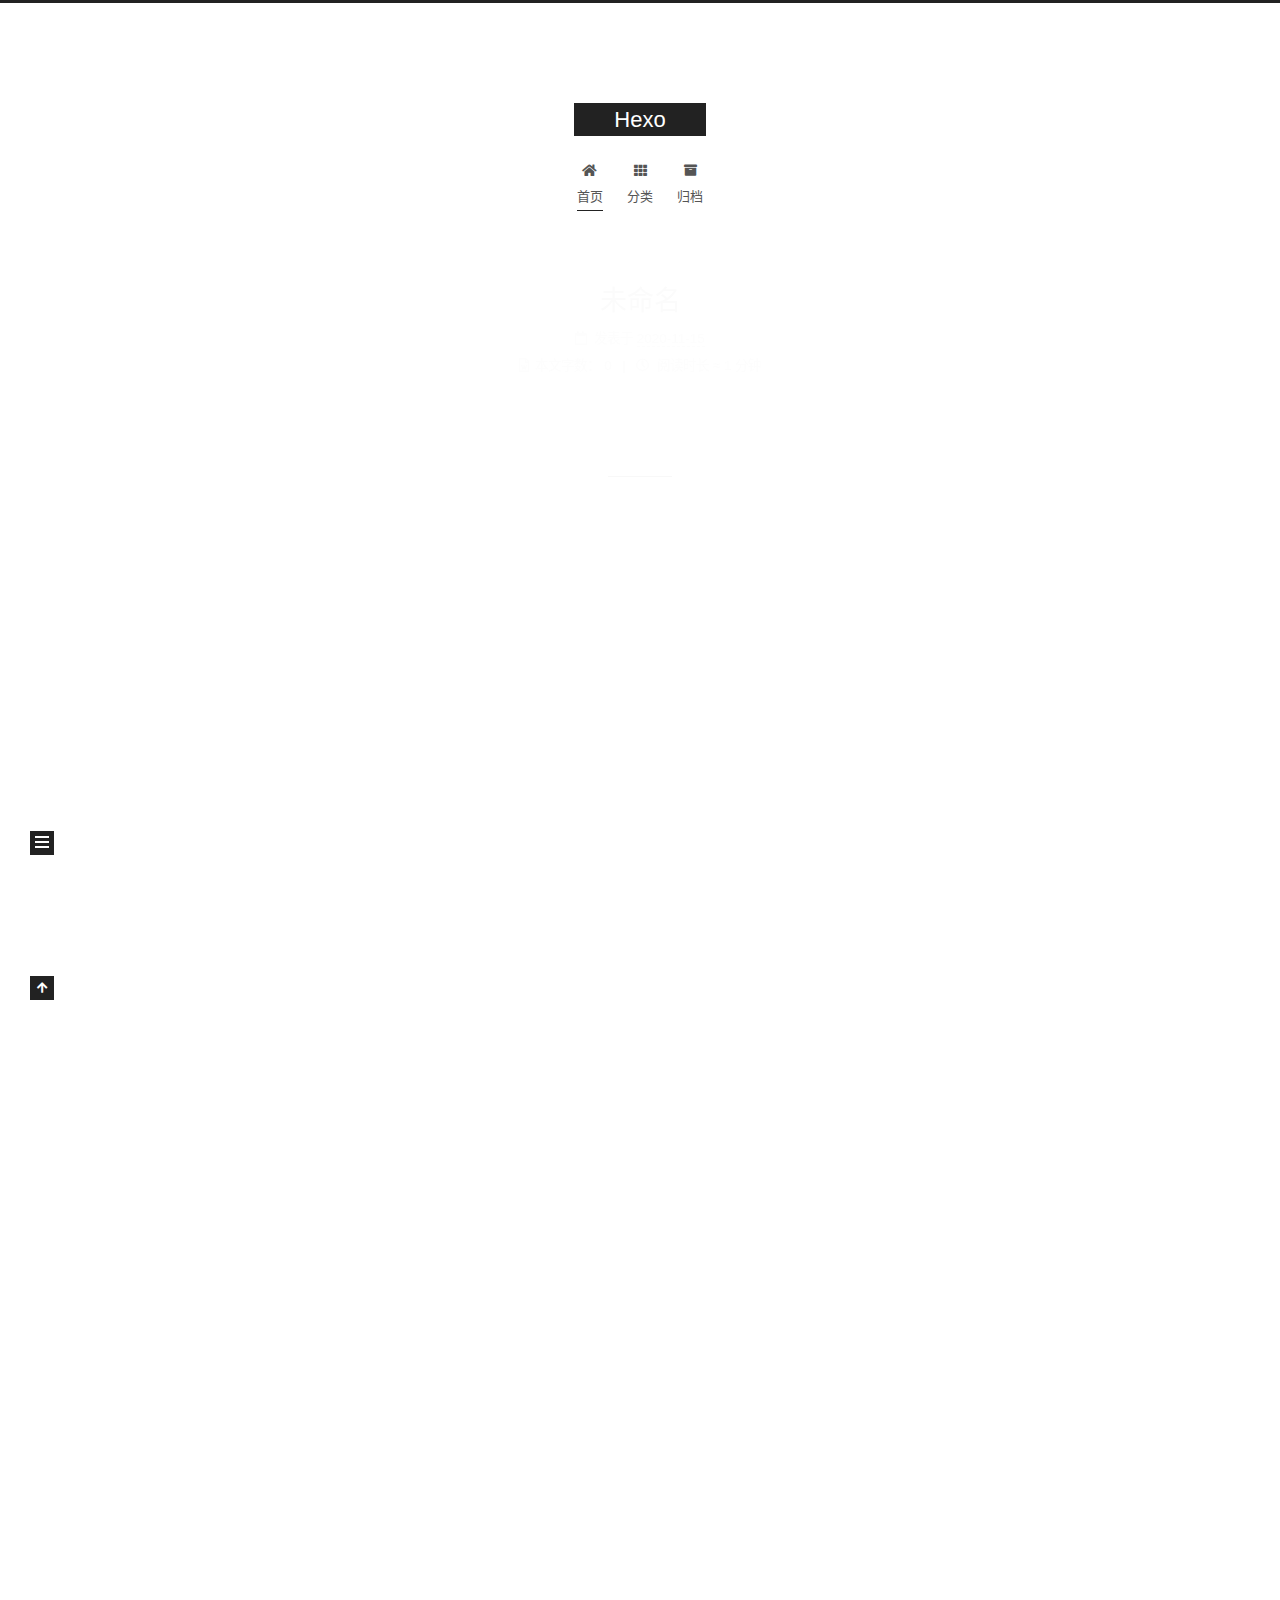
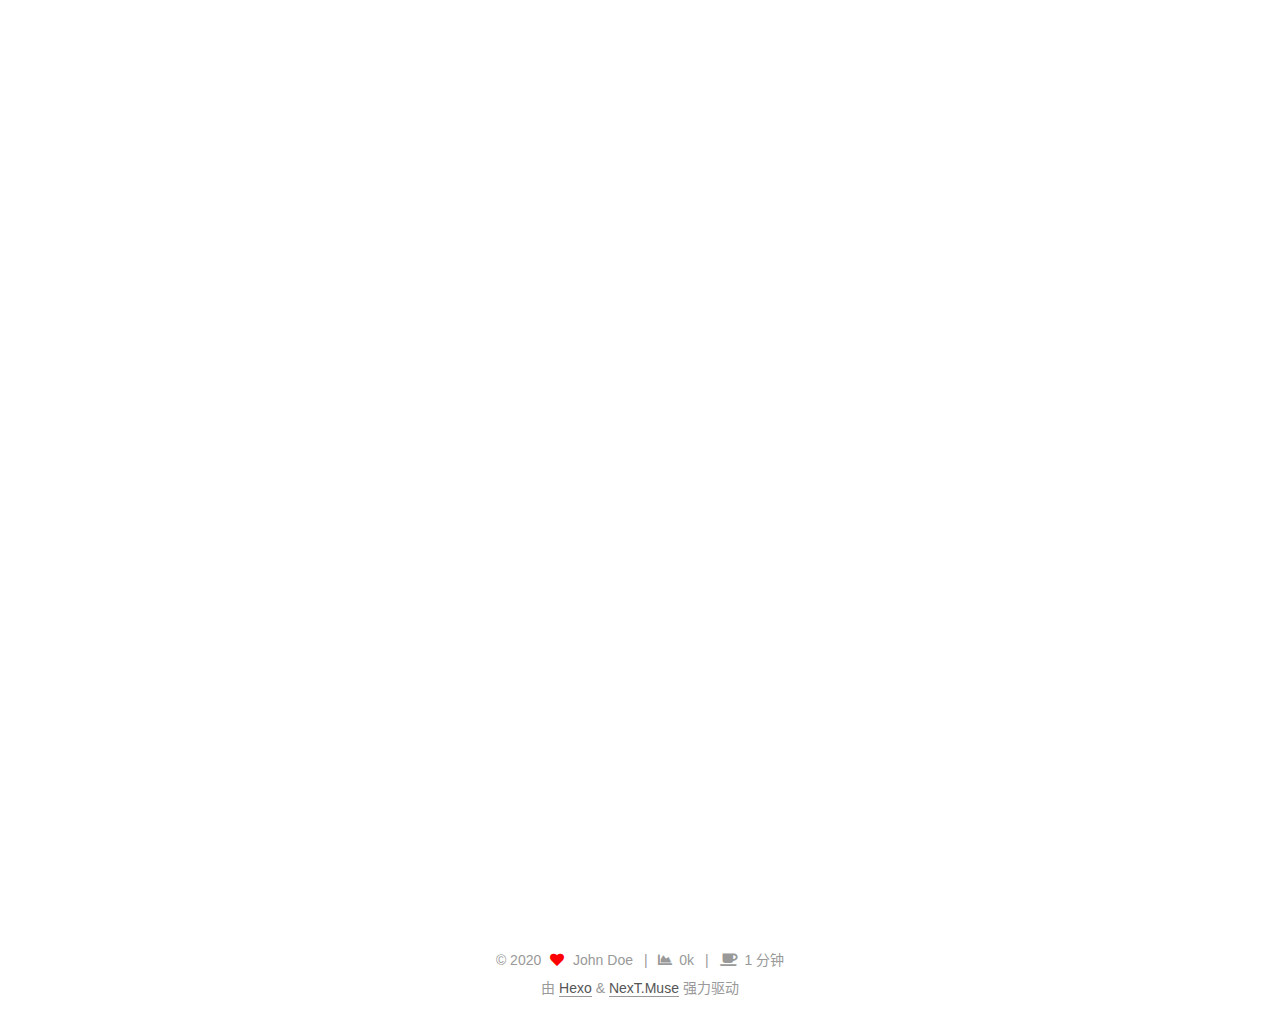
==== commit 41dcc3f4: "Site updated: 2020-11-15 22:05:02" ====
--- a/index.html
+++ b/index.html
@@ -1,5 +1,5 @@
 <!DOCTYPE html>
-<html lang="en">
+<html lang="zh-CN">
 <head>
   <meta charset="UTF-8">
 <meta name="viewport" content="width=device-width, initial-scale=1, maximum-scale=2">
@@ -24,7 +24,7 @@
 <meta property="og:title" content="Hexo">
 <meta property="og:url" content="http://example.com/index.html">
 <meta property="og:site_name" content="Hexo">
-<meta property="og:locale" content="en_US">
+<meta property="og:locale" content="zh_CN">
 <meta property="article:author" content="John Doe">
 <meta name="twitter:card" content="summary">
 
@@ -37,7 +37,7 @@
     sidebar: "",
     isHome : true,
     isPost : false,
-    lang   : 'en'
+    lang   : 'zh-CN'
   };
 </script>
 
@@ -81,7 +81,7 @@
     <header class="header" itemscope itemtype="http://schema.org/WPHeader">
       <div class="header-inner"><div class="site-brand-container">
   <div class="site-nav-toggle">
-    <div class="toggle" aria-label="Toggle navigation bar">
+    <div class="toggle" aria-label="切换导航栏">
       <span class="toggle-line toggle-line-first"></span>
       <span class="toggle-line toggle-line-middle"></span>
       <span class="toggle-line toggle-line-last"></span>
@@ -110,12 +110,17 @@
   <ul id="menu" class="main-menu menu">
         <li class="menu-item menu-item-home">
 
-    <a href="/" rel="section"><i class="fa fa-home fa-fw"></i>Home</a>
+    <a href="/" rel="section"><i class="fa fa-home fa-fw"></i>首页</a>
+
+  </li>
+        <li class="menu-item menu-item-categories">
+
+    <a href="/categories/" rel="section"><i class="fa fa-th fa-fw"></i>分类</a>
 
   </li>
         <li class="menu-item menu-item-archives">
 
-    <a href="/archives/" rel="section"><i class="fa fa-archive fa-fw"></i>Archives</a>
+    <a href="/archives/" rel="section"><i class="fa fa-archive fa-fw"></i>归档</a>
 
   </li>
   </ul>
@@ -144,8 +149,8 @@
       
   
   
-  <article itemscope itemtype="http://schema.org/Article" class="post-block" lang="en">
-    <link itemprop="mainEntityOfPage" href="http://example.com/2020/11/14/hello-world/">
+  <article itemscope itemtype="http://schema.org/Article" class="post-block" lang="zh-CN">
+    <link itemprop="mainEntityOfPage" href="http://example.com/2020/11/15/hexo%E5%AD%A6%E4%B9%A0%E7%AC%94%E8%AE%B0%E4%BA%8C/">
 
     <span hidden itemprop="author" itemscope itemtype="http://schema.org/Person">
       <meta itemprop="image" content="/images/avatar.gif">
@@ -159,6 +164,245 @@
       <header class="post-header">
         <h2 class="post-title" itemprop="name headline">
           
+            <a href="/2020/11/15/hexo%E5%AD%A6%E4%B9%A0%E7%AC%94%E8%AE%B0%E4%BA%8C/" class="post-title-link" itemprop="url">未命名</a>
+        </h2>
+
+        <div class="post-meta">
+            <span class="post-meta-item">
+              <span class="post-meta-item-icon">
+                <i class="far fa-calendar"></i>
+              </span>
+              <span class="post-meta-item-text">发表于</span>
+
+              <time title="创建时间：2020-11-15 21:40:40" itemprop="dateCreated datePublished" datetime="2020-11-15T21:40:40+08:00">2020-11-15</time>
+            </span>
+
+          <br>
+            <span class="post-meta-item" title="本文字数">
+              <span class="post-meta-item-icon">
+                <i class="far fa-file-word"></i>
+              </span>
+                <span class="post-meta-item-text">本文字数：</span>
+              <span>0</span>
+            </span>
+            <span class="post-meta-item" title="阅读时长">
+              <span class="post-meta-item-icon">
+                <i class="far fa-clock"></i>
+              </span>
+                <span class="post-meta-item-text">阅读时长 &asymp;</span>
+              <span>1 分钟</span>
+            </span>
+
+        </div>
+      </header>
+
+    
+    
+    
+    <div class="post-body" itemprop="articleBody">
+
+      
+          
+      
+    </div>
+
+    
+    
+    
+      <footer class="post-footer">
+        <div class="post-eof"></div>
+      </footer>
+  </article>
+  
+  
+  
+
+      
+  
+  
+  <article itemscope itemtype="http://schema.org/Article" class="post-block" lang="zh-CN">
+    <link itemprop="mainEntityOfPage" href="http://example.com/2020/11/15/hexo%E5%AD%A6%E4%B9%A0%E7%AC%94%E8%AE%B0%E4%B8%80/">
+
+    <span hidden itemprop="author" itemscope itemtype="http://schema.org/Person">
+      <meta itemprop="image" content="/images/avatar.gif">
+      <meta itemprop="name" content="John Doe">
+      <meta itemprop="description" content="">
+    </span>
+
+    <span hidden itemprop="publisher" itemscope itemtype="http://schema.org/Organization">
+      <meta itemprop="name" content="Hexo">
+    </span>
+      <header class="post-header">
+        <h2 class="post-title" itemprop="name headline">
+          
+            <a href="/2020/11/15/hexo%E5%AD%A6%E4%B9%A0%E7%AC%94%E8%AE%B0%E4%B8%80/" class="post-title-link" itemprop="url">hexo学习笔记一</a>
+        </h2>
+
+        <div class="post-meta">
+            <span class="post-meta-item">
+              <span class="post-meta-item-icon">
+                <i class="far fa-calendar"></i>
+              </span>
+              <span class="post-meta-item-text">发表于</span>
+              
+
+              <time title="创建时间：2020-11-15 21:05:37 / 修改时间：21:06:45" itemprop="dateCreated datePublished" datetime="2020-11-15T21:05:37+08:00">2020-11-15</time>
+            </span>
+            <span class="post-meta-item">
+              <span class="post-meta-item-icon">
+                <i class="far fa-folder"></i>
+              </span>
+              <span class="post-meta-item-text">分类于</span>
+                <span itemprop="about" itemscope itemtype="http://schema.org/Thing">
+                  <a href="/categories/hexo/" itemprop="url" rel="index"><span itemprop="name">hexo</span></a>
+                </span>
+            </span>
+
+          <br>
+            <span class="post-meta-item" title="本文字数">
+              <span class="post-meta-item-icon">
+                <i class="far fa-file-word"></i>
+              </span>
+                <span class="post-meta-item-text">本文字数：</span>
+              <span>8</span>
+            </span>
+            <span class="post-meta-item" title="阅读时长">
+              <span class="post-meta-item-icon">
+                <i class="far fa-clock"></i>
+              </span>
+                <span class="post-meta-item-text">阅读时长 &asymp;</span>
+              <span>1 分钟</span>
+            </span>
+
+        </div>
+      </header>
+
+    
+    
+    
+    <div class="post-body" itemprop="articleBody">
+
+      
+          <p>1.完成本地测试</p>
+
+      
+    </div>
+
+    
+    
+    
+      <footer class="post-footer">
+        <div class="post-eof"></div>
+      </footer>
+  </article>
+  
+  
+  
+
+      
+  
+  
+  <article itemscope itemtype="http://schema.org/Article" class="post-block" lang="zh-CN">
+    <link itemprop="mainEntityOfPage" href="http://example.com/2020/11/15/hexo%E5%AD%A6%E4%B9%A0%E7%AC%94%E8%AE%B0/">
+
+    <span hidden itemprop="author" itemscope itemtype="http://schema.org/Person">
+      <meta itemprop="image" content="/images/avatar.gif">
+      <meta itemprop="name" content="John Doe">
+      <meta itemprop="description" content="">
+    </span>
+
+    <span hidden itemprop="publisher" itemscope itemtype="http://schema.org/Organization">
+      <meta itemprop="name" content="Hexo">
+    </span>
+      <header class="post-header">
+        <h2 class="post-title" itemprop="name headline">
+          
+            <a href="/2020/11/15/hexo%E5%AD%A6%E4%B9%A0%E7%AC%94%E8%AE%B0/" class="post-title-link" itemprop="url">hexo学习笔记</a>
+        </h2>
+
+        <div class="post-meta">
+            <span class="post-meta-item">
+              <span class="post-meta-item-icon">
+                <i class="far fa-calendar"></i>
+              </span>
+              <span class="post-meta-item-text">发表于</span>
+              
+
+              <time title="创建时间：2020-11-15 20:40:25 / 修改时间：21:04:41" itemprop="dateCreated datePublished" datetime="2020-11-15T20:40:25+08:00">2020-11-15</time>
+            </span>
+            <span class="post-meta-item">
+              <span class="post-meta-item-icon">
+                <i class="far fa-folder"></i>
+              </span>
+              <span class="post-meta-item-text">分类于</span>
+                <span itemprop="about" itemscope itemtype="http://schema.org/Thing">
+                  <a href="/categories/hexo/" itemprop="url" rel="index"><span itemprop="name">hexo</span></a>
+                </span>
+            </span>
+
+          <br>
+            <span class="post-meta-item" title="本文字数">
+              <span class="post-meta-item-icon">
+                <i class="far fa-file-word"></i>
+              </span>
+                <span class="post-meta-item-text">本文字数：</span>
+              <span>40</span>
+            </span>
+            <span class="post-meta-item" title="阅读时长">
+              <span class="post-meta-item-icon">
+                <i class="far fa-clock"></i>
+              </span>
+                <span class="post-meta-item-text">阅读时长 &asymp;</span>
+              <span>1 分钟</span>
+            </span>
+
+        </div>
+      </header>
+
+    
+    
+    
+    <div class="post-body" itemprop="articleBody">
+
+      
+          <p>[TOC]</p>
+<h3 id="1-创建文章"><a href="#1-创建文章" class="headerlink" title="1.创建文章"></a>1.创建文章</h3><figure class="highlight c"><table><tr><td class="gutter"><pre><span class="line">1</span><br></pre></td><td class="code"><pre><span class="line">hexo <span class="keyword">new</span> <span class="string">&quot;123&quot;</span></span><br></pre></td></tr></table></figure>
+
+
+
+<h3 id="2-添加分类"><a href="#2-添加分类" class="headerlink" title="2.添加分类"></a>2.添加分类</h3>
+      
+    </div>
+
+    
+    
+    
+      <footer class="post-footer">
+        <div class="post-eof"></div>
+      </footer>
+  </article>
+  
+  
+  
+
+      
+  
+  
+  <article itemscope itemtype="http://schema.org/Article" class="post-block" lang="zh-CN">
+    <link itemprop="mainEntityOfPage" href="http://example.com/2020/11/14/hello-world/">
+
+    <span hidden itemprop="author" itemscope itemtype="http://schema.org/Person">
+      <meta itemprop="image" content="/images/avatar.gif">
+      <meta itemprop="name" content="John Doe">
+      <meta itemprop="description" content="">
+    </span>
+
+    <span hidden itemprop="publisher" itemscope itemtype="http://schema.org/Organization">
+      <meta itemprop="name" content="Hexo">
+    </span>
+      <header class="post-header">
+        <h2 class="post-title" itemprop="name headline">
+          
             <a href="/2020/11/14/hello-world/" class="post-title-link" itemprop="url">Hello World</a>
         </h2>
 
@@ -167,12 +411,26 @@
               <span class="post-meta-item-icon">
                 <i class="far fa-calendar"></i>
               </span>
-              <span class="post-meta-item-text">Posted on</span>
-
-              <time title="Created: 2020-11-14 22:32:27" itemprop="dateCreated datePublished" datetime="2020-11-14T22:32:27+08:00">2020-11-14</time>
-            </span>
-
-          
+              <span class="post-meta-item-text">发表于</span>
+
+              <time title="创建时间：2020-11-14 22:32:27" itemprop="dateCreated datePublished" datetime="2020-11-14T22:32:27+08:00">2020-11-14</time>
+            </span>
+
+          <br>
+            <span class="post-meta-item" title="本文字数">
+              <span class="post-meta-item-icon">
+                <i class="far fa-file-word"></i>
+              </span>
+                <span class="post-meta-item-text">本文字数：</span>
+              <span>367</span>
+            </span>
+            <span class="post-meta-item" title="阅读时长">
+              <span class="post-meta-item-icon">
+                <i class="far fa-clock"></i>
+              </span>
+                <span class="post-meta-item-text">阅读时长 &asymp;</span>
+              <span>1 分钟</span>
+            </span>
 
         </div>
       </header>
@@ -255,10 +513,10 @@
 
       <ul class="sidebar-nav motion-element">
         <li class="sidebar-nav-toc">
-          Table of Contents
+          文章目录
         </li>
         <li class="sidebar-nav-overview">
-          Overview
+          站点概览
         </li>
       </ul>
 
@@ -277,9 +535,15 @@
       <div class="site-state-item site-state-posts">
           <a href="/archives/">
         
-          <span class="site-state-item-count">1</span>
-          <span class="site-state-item-name">posts</span>
+          <span class="site-state-item-count">4</span>
+          <span class="site-state-item-name">日志</span>
         </a>
+      </div>
+      <div class="site-state-item site-state-categories">
+            <a href="/categories/">
+          
+        <span class="site-state-item-count">1</span>
+        <span class="site-state-item-name">分类</span></a>
       </div>
   </nav>
 </div>
@@ -310,8 +574,18 @@
     <i class="fa fa-heart"></i>
   </span>
   <span class="author" itemprop="copyrightHolder">John Doe</span>
+    <span class="post-meta-divider">|</span>
+    <span class="post-meta-item-icon">
+      <i class="fa fa-chart-area"></i>
+    </span>
+    <span title="站点总字数">0k</span>
+    <span class="post-meta-divider">|</span>
+    <span class="post-meta-item-icon">
+      <i class="fa fa-coffee"></i>
+    </span>
+    <span title="站点阅读时长">1 分钟</span>
 </div>
-  <div class="powered-by">Powered by <a href="https://hexo.io/" class="theme-link" rel="noopener" target="_blank">Hexo</a> & <a href="https://muse.theme-next.org/" class="theme-link" rel="noopener" target="_blank">NexT.Muse</a>
+  <div class="powered-by">由 <a href="https://hexo.io/" class="theme-link" rel="noopener" target="_blank">Hexo</a> & <a href="https://muse.theme-next.org/" class="theme-link" rel="noopener" target="_blank">NexT.Muse</a> 强力驱动
   </div>
 
         
--- a/css/main.css
+++ b/css/main.css
@@ -1168,7 +1168,7 @@
 }
 .links-of-author a::before,
 .links-of-author span.exturl::before {
-  background: #6ad262;
+  background: #e76a45;
   border-radius: 50%;
   content: ' ';
   display: inline-block;
